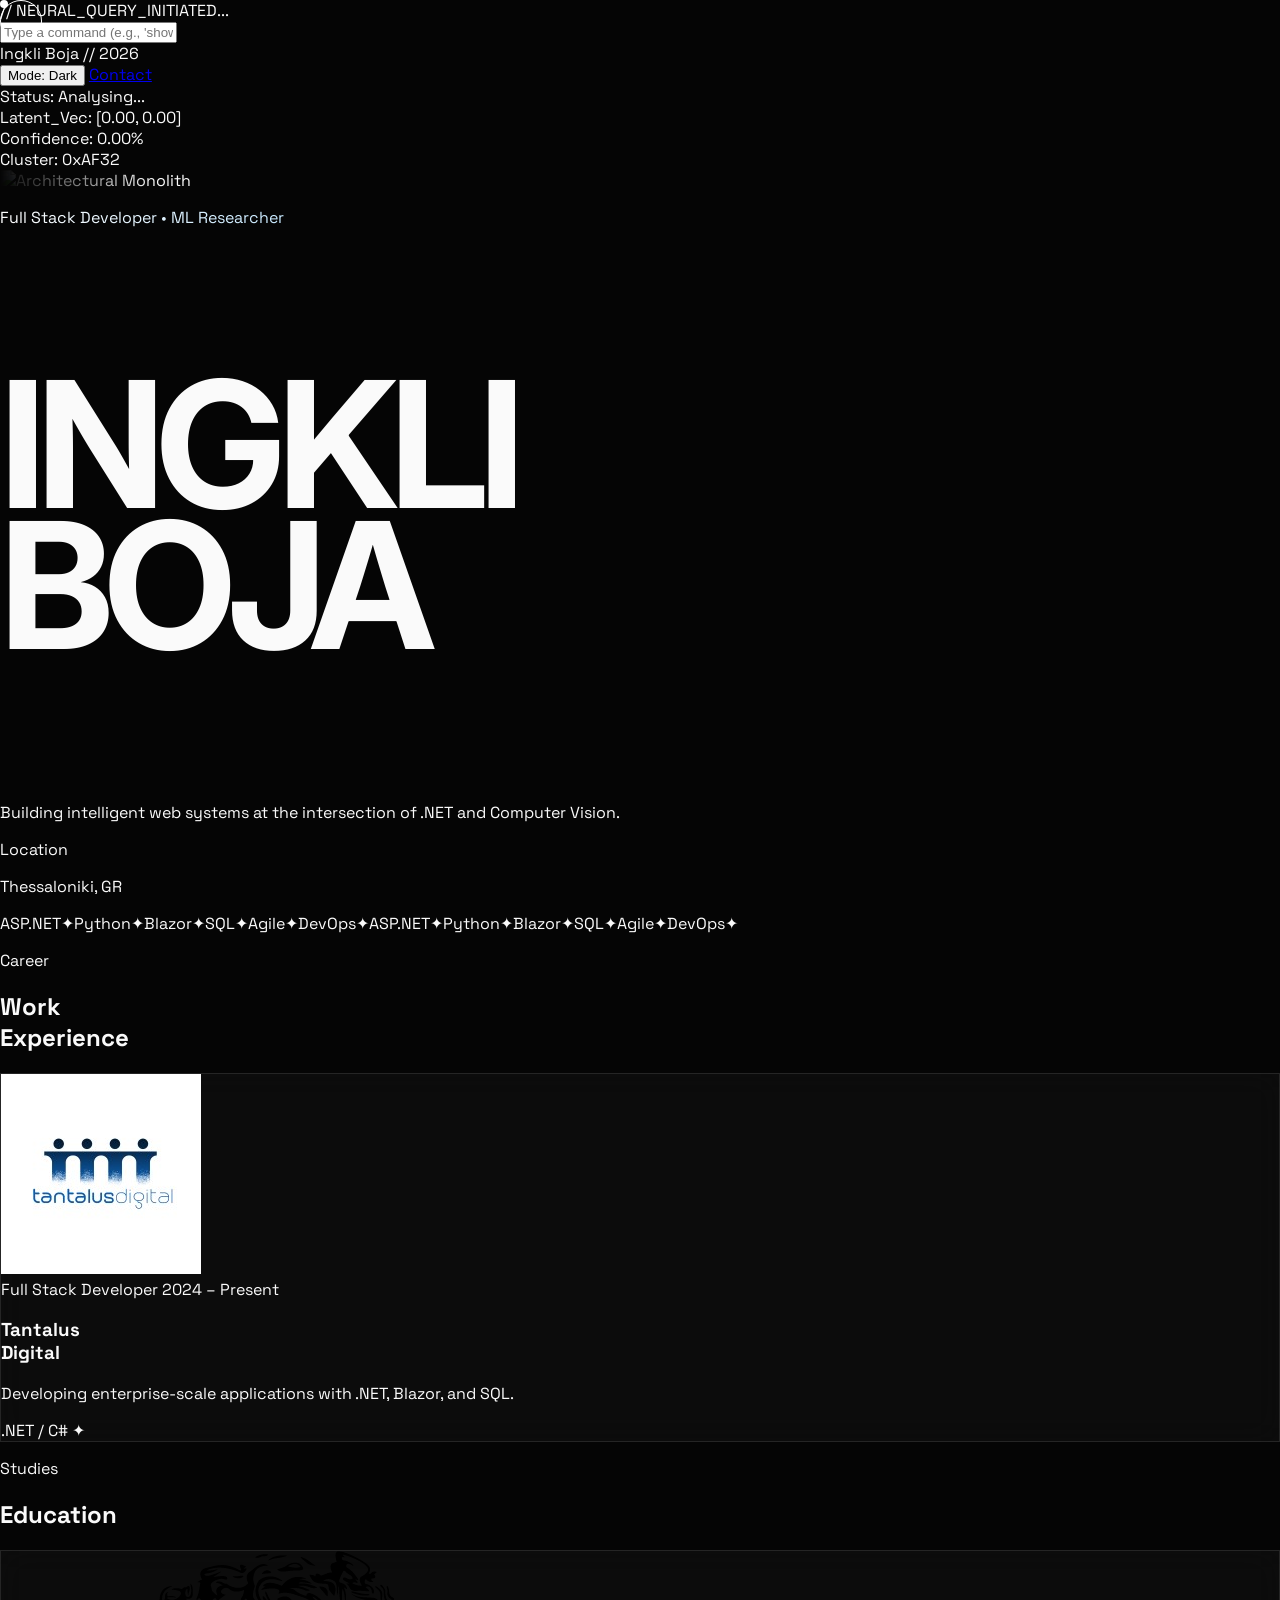
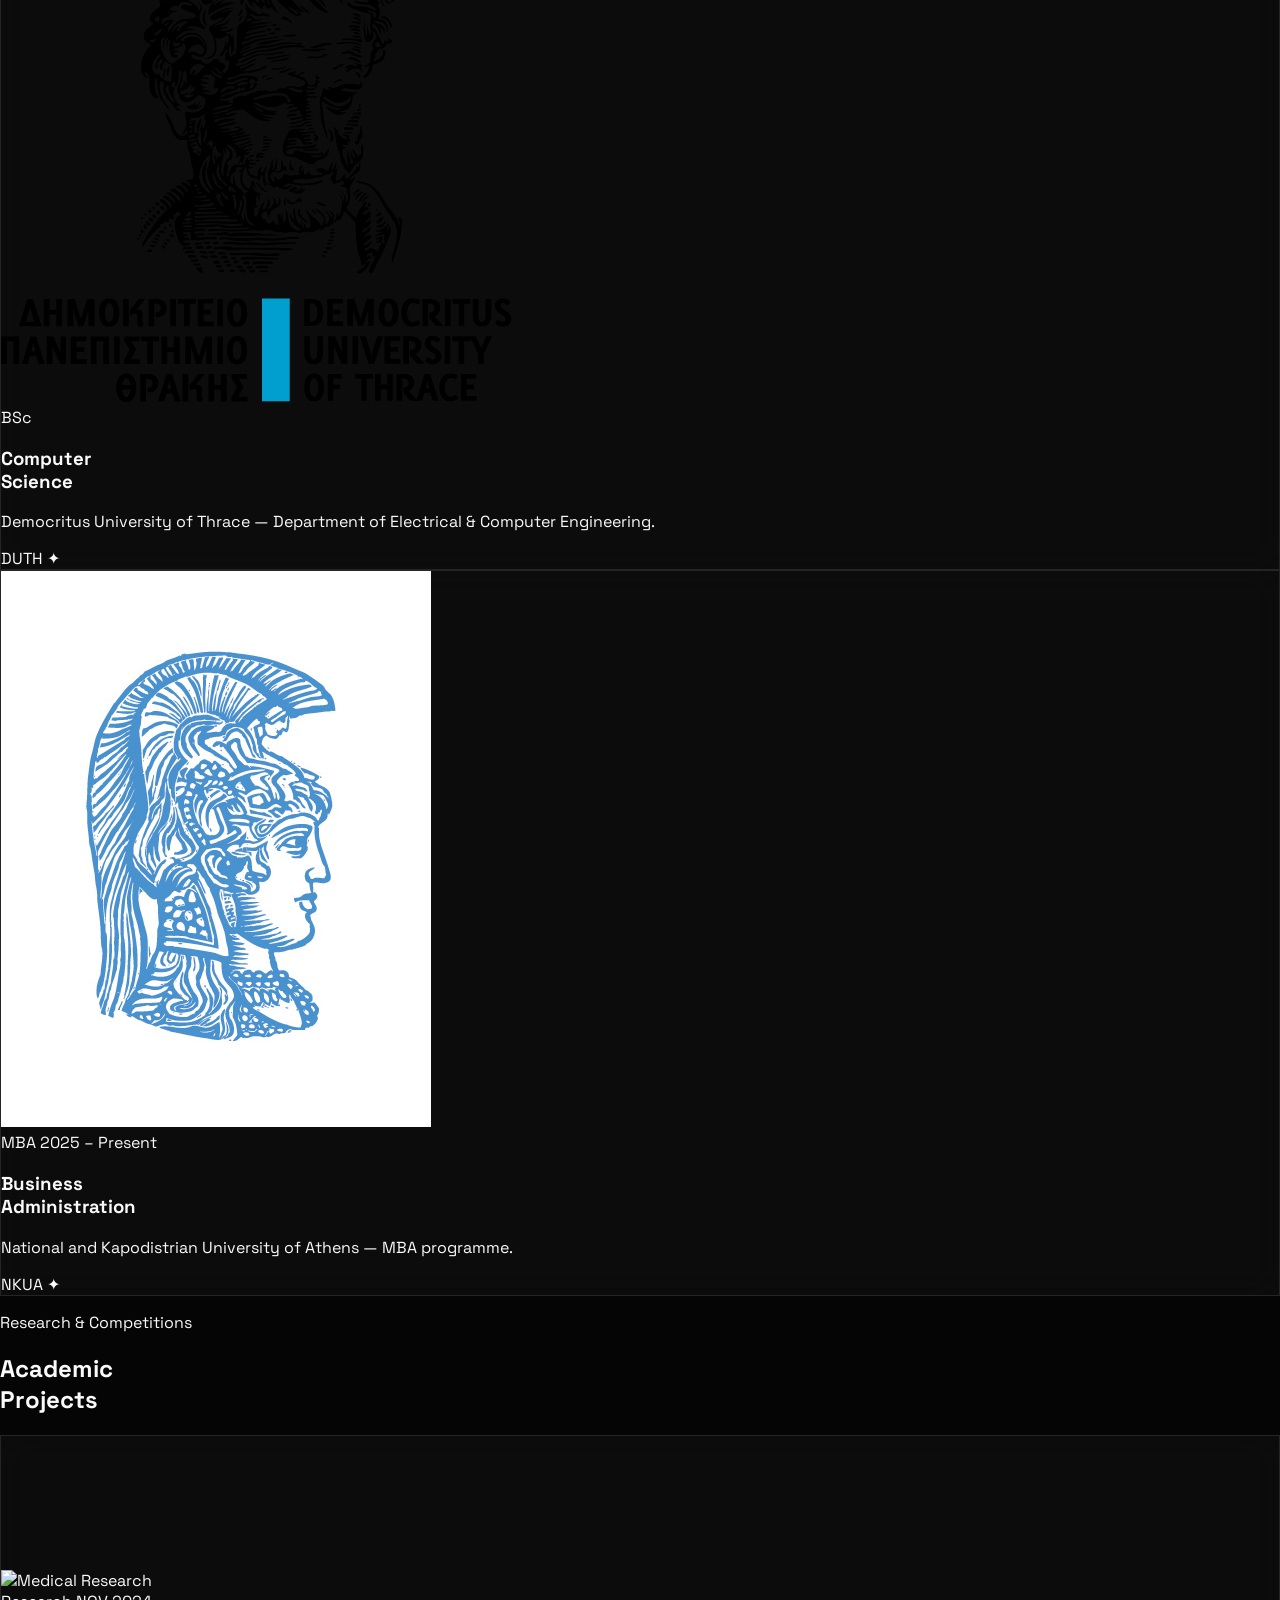
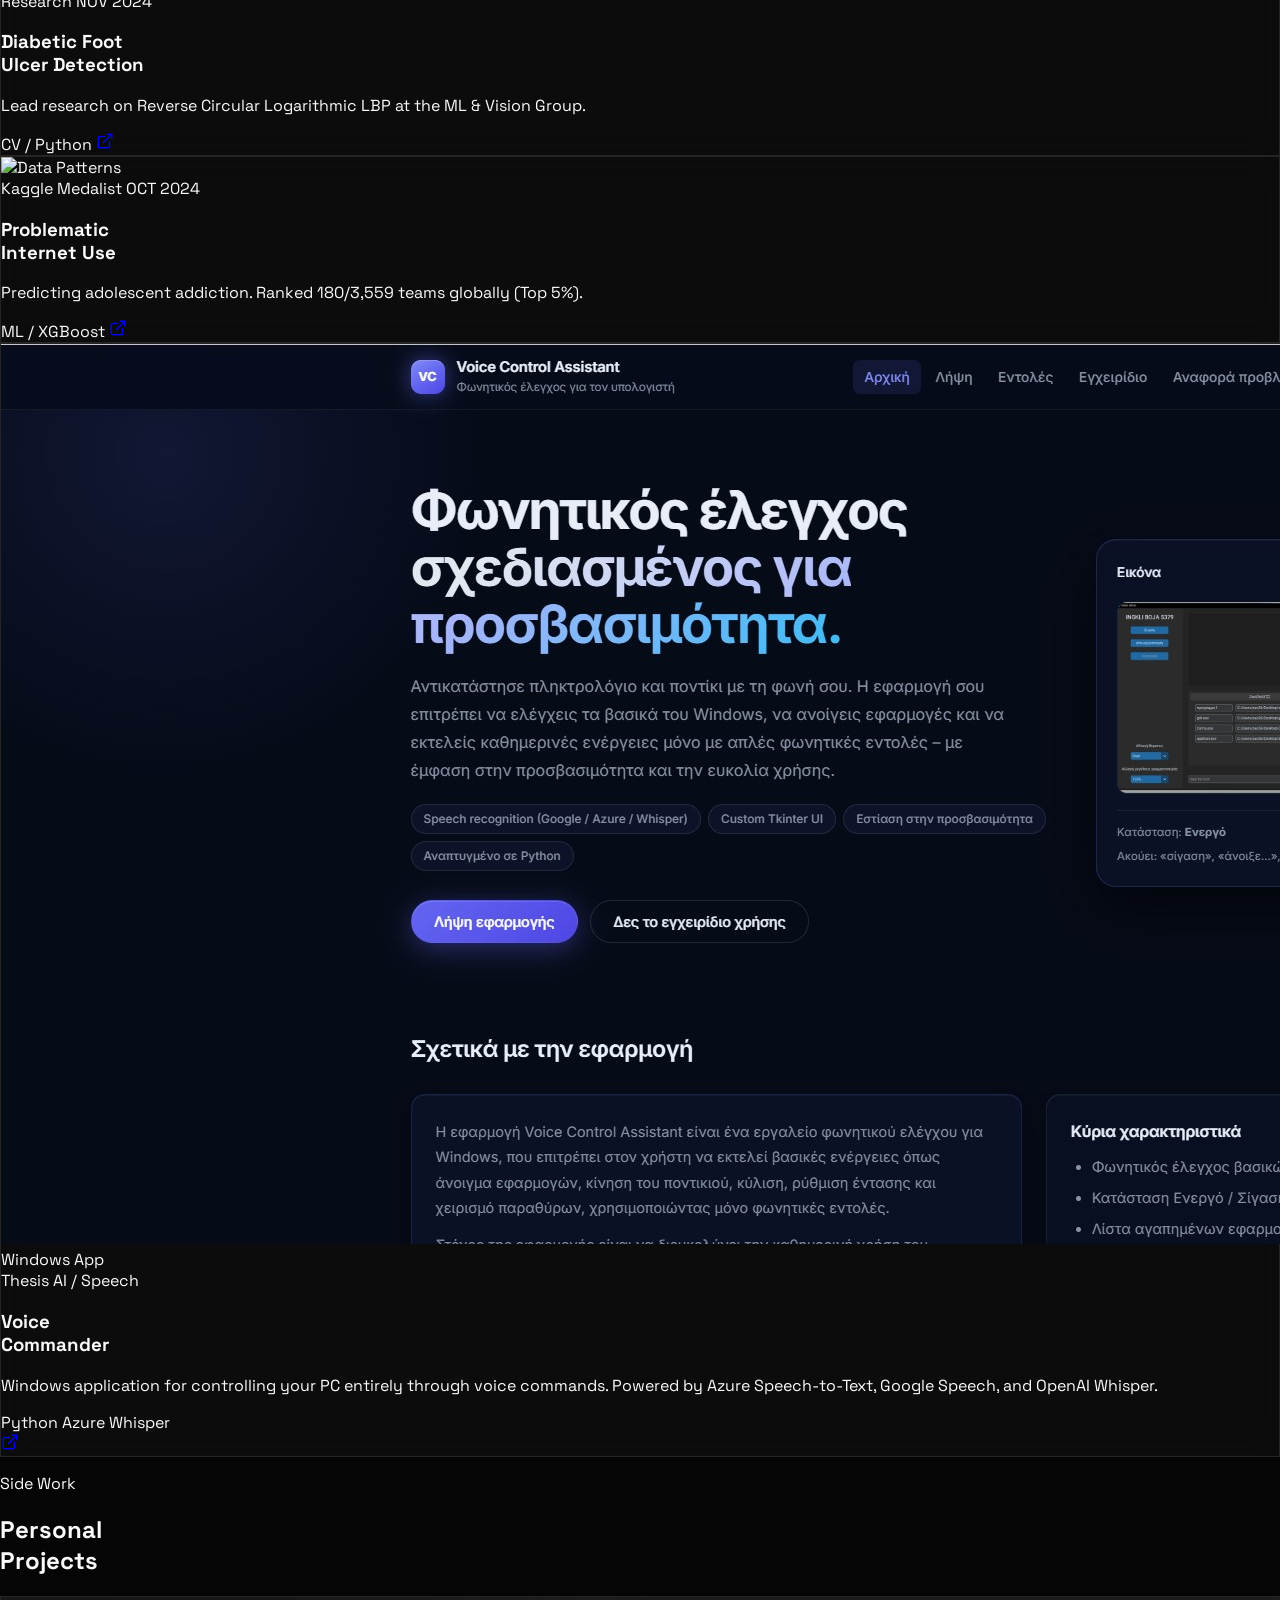
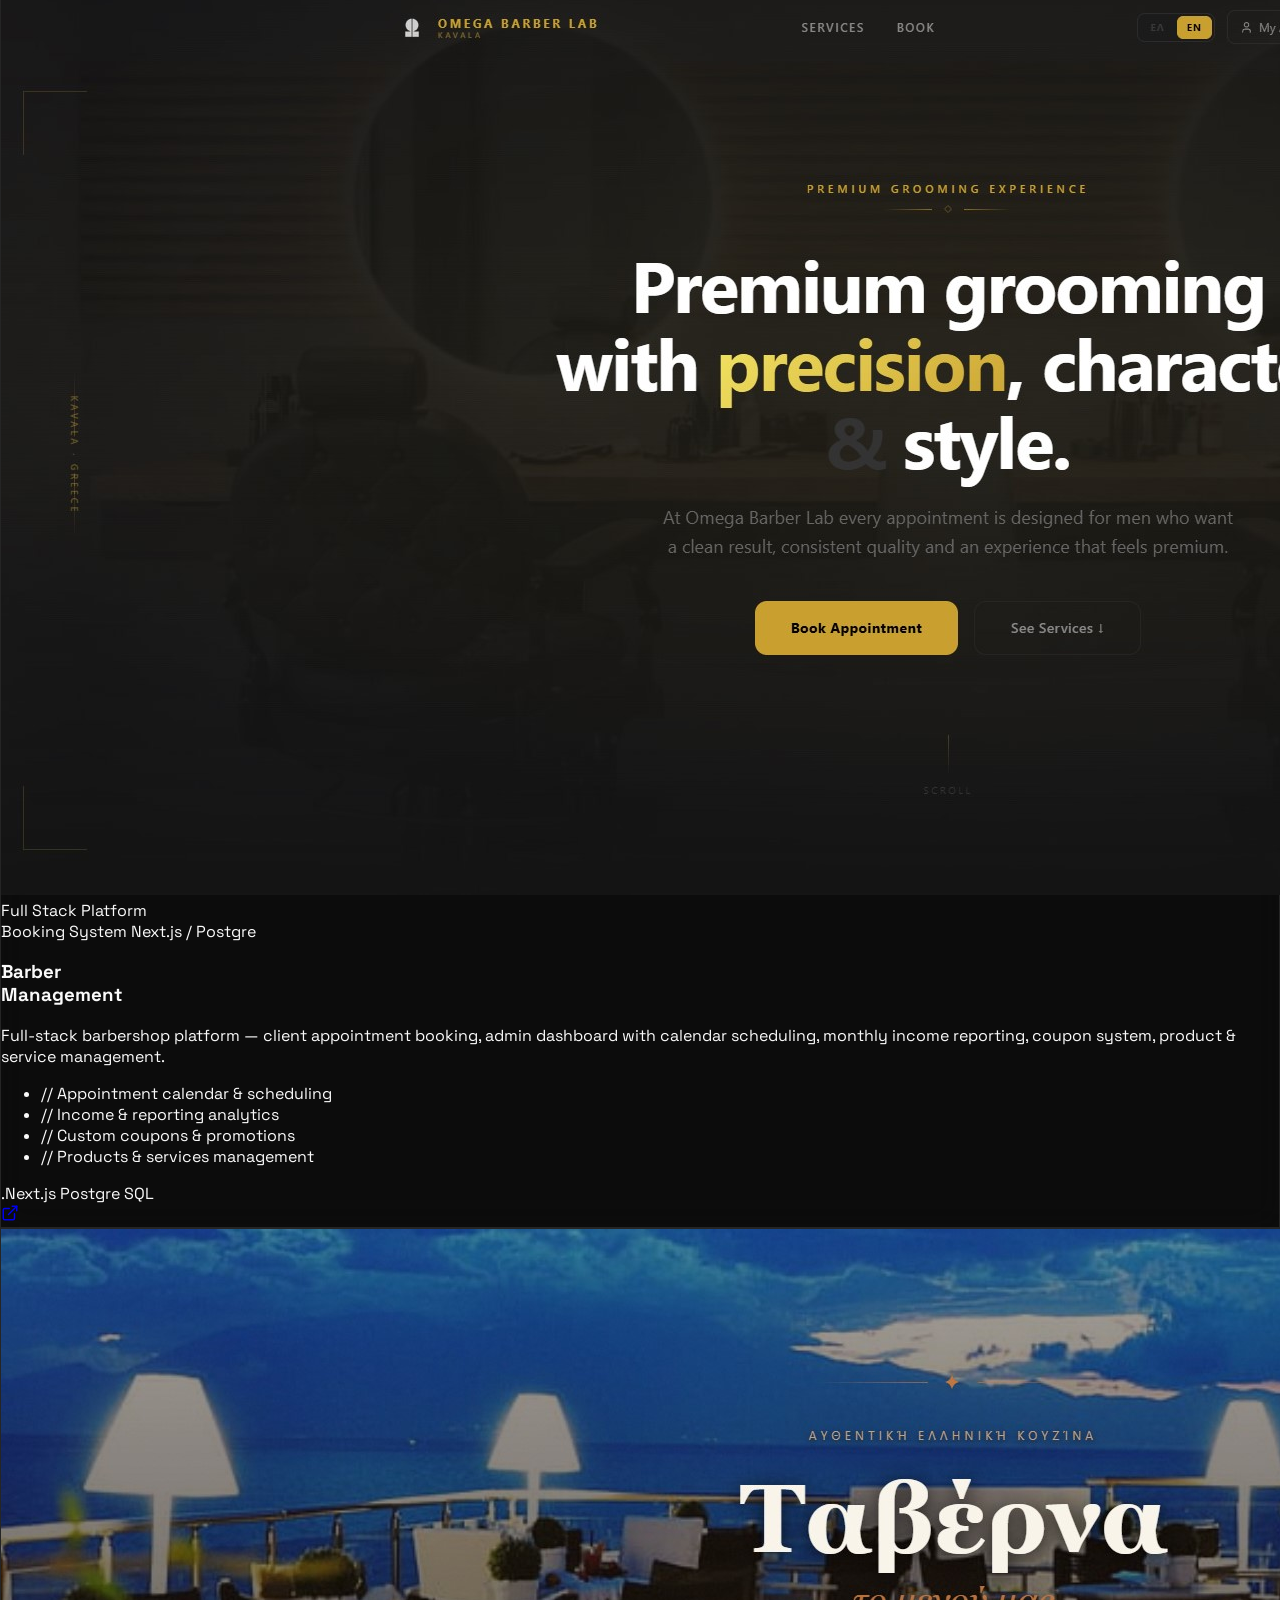
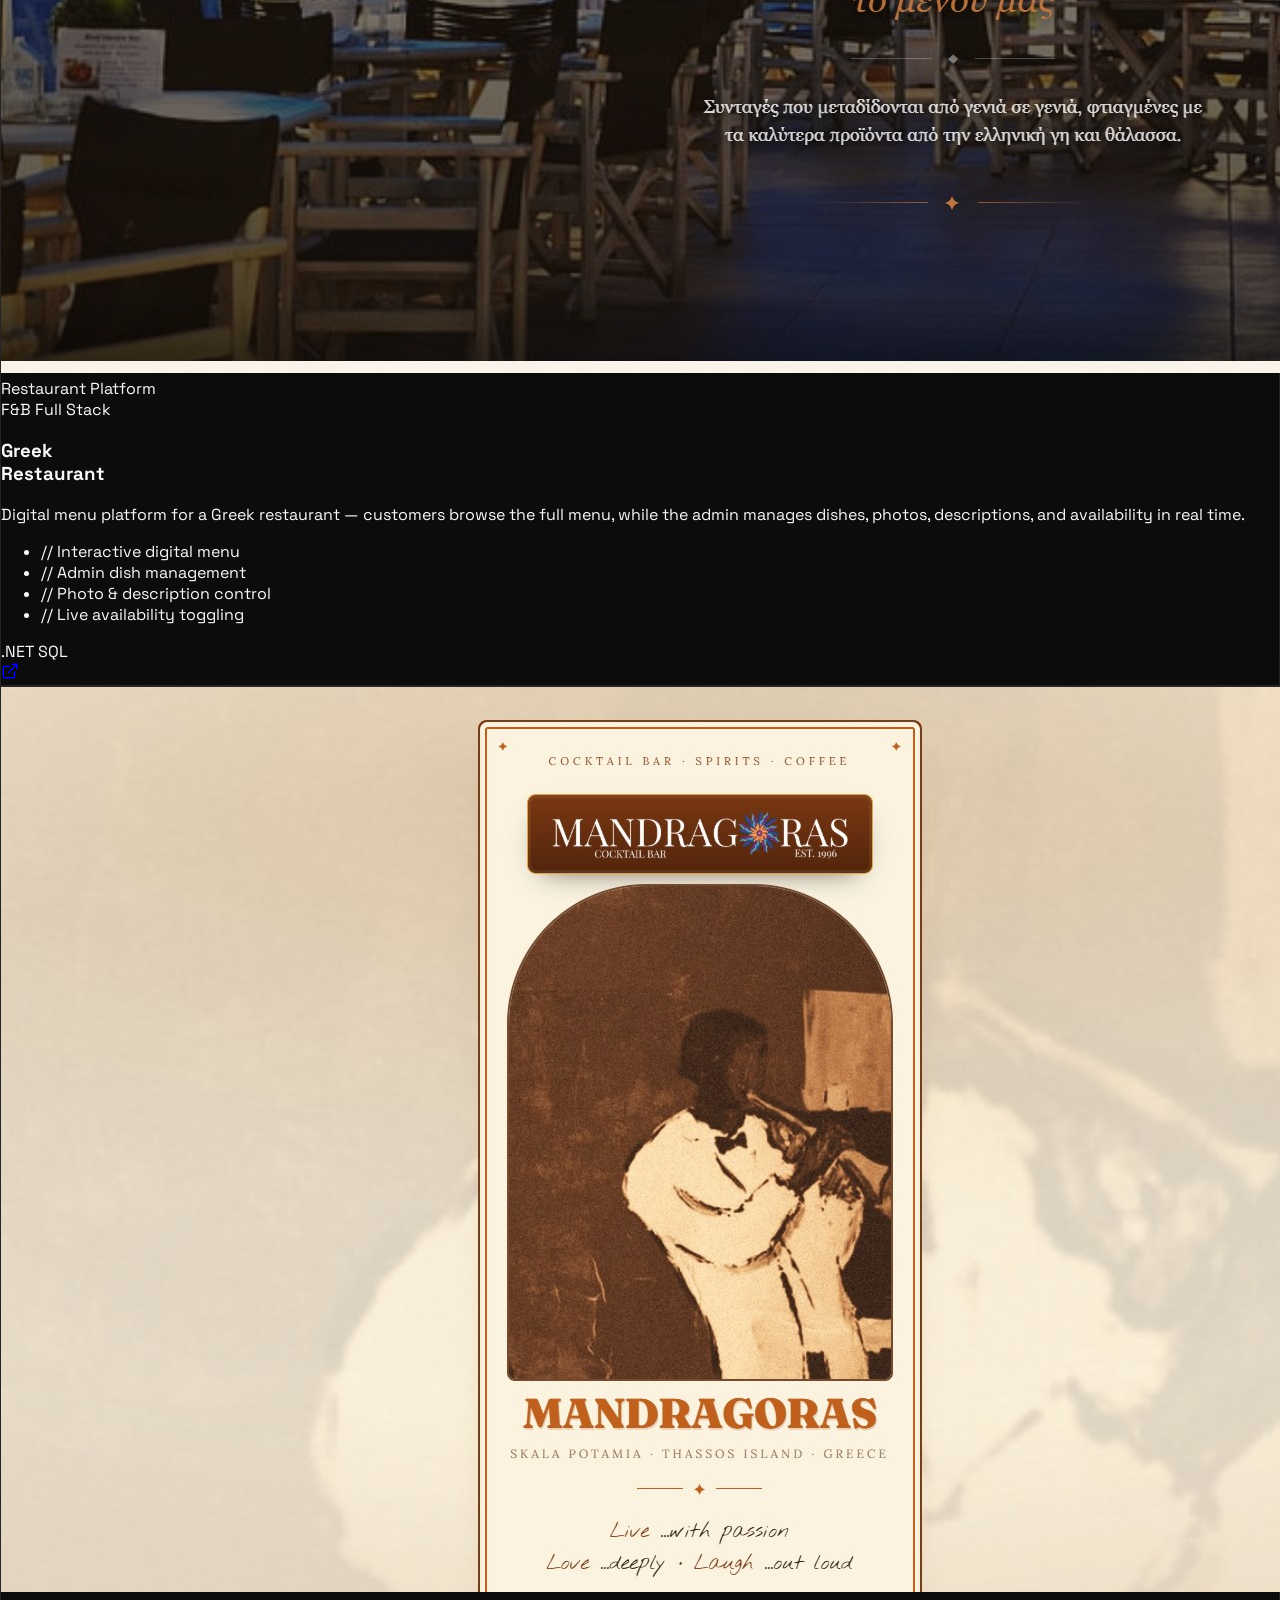
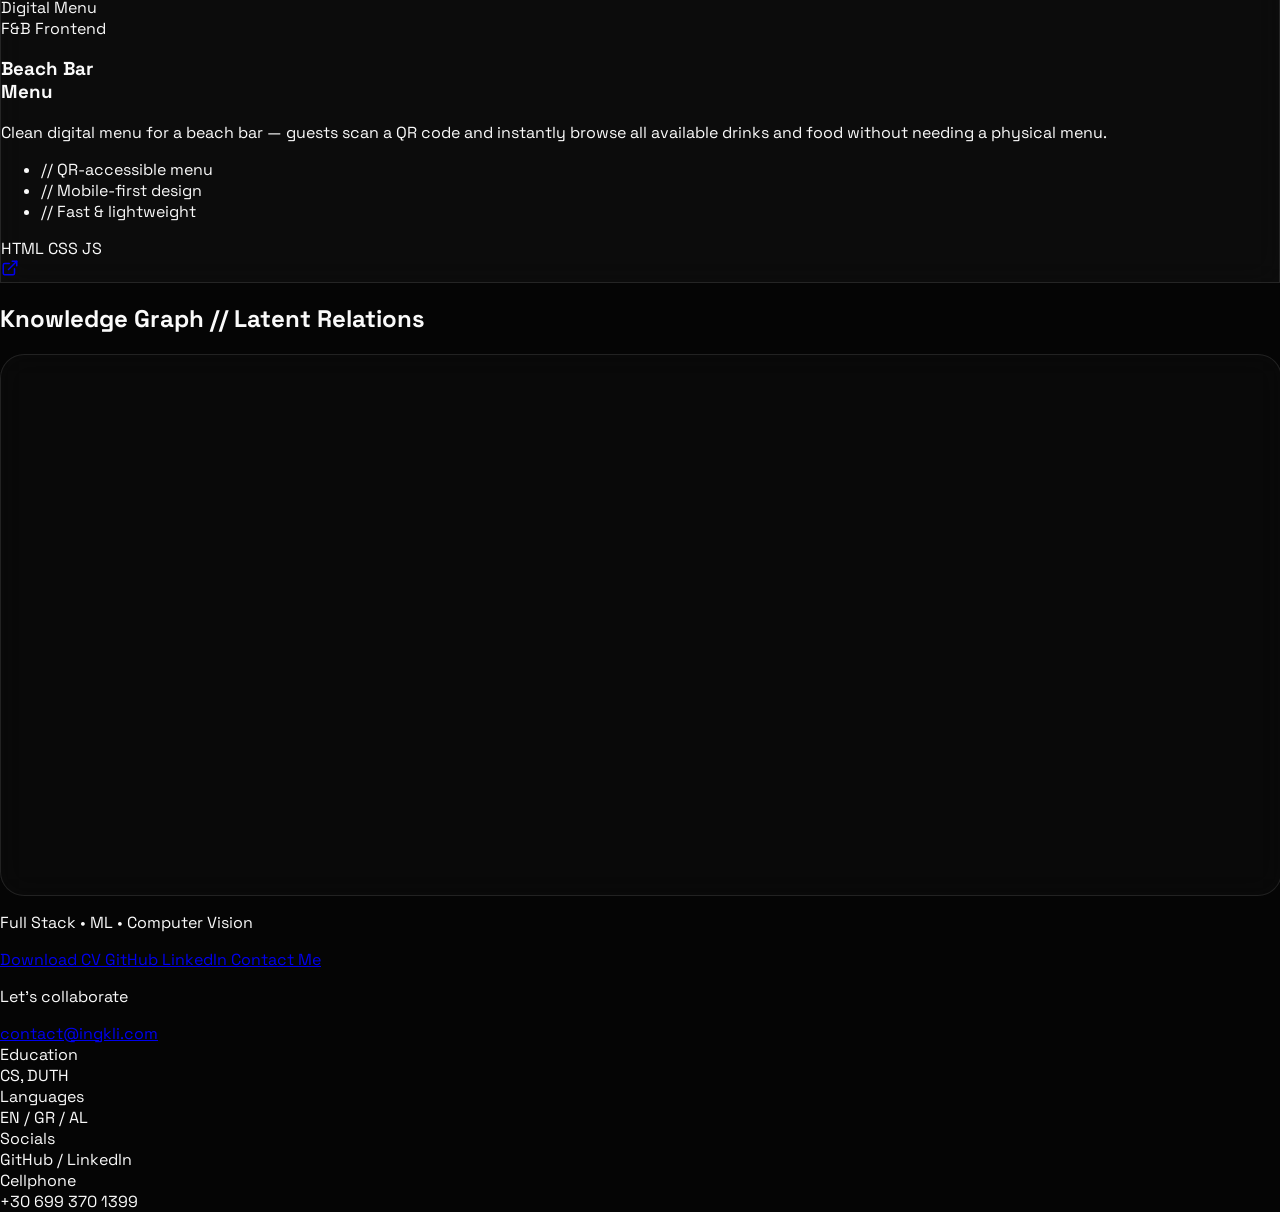
==== index.html @ 0ff3d682 "update index and add kaggle and springer assets" ====
<!DOCTYPE html>
<html lang="en">
<head>
    <meta charset="UTF-8">
    <meta name="viewport" content="width=device-width, initial-scale=1.0">
    <title>Ingkli Boja | Full Stack & ML</title>
    <meta name="description" content="Ingkli Boja — Full Stack Developer and Machine Learning Researcher specializing in .NET, Computer Vision, and intelligent web systems.">

    <meta property="og:title" content="Ingkli Boja | Full Stack & ML">
    <meta property="og:description" content="Building intelligent systems at the intersection of .NET and Computer Vision">
    <meta property="og:url" content="https://ingkli.com">
    <meta property="og:type" content="website">

    <meta name="robots" content="index, follow">
    <script src="https://cdn.tailwindcss.com"></script>
    <script src="https://cdnjs.cloudflare.com/ajax/libs/three.js/r128/three.min.js"></script>
    <script src="https://cdnjs.cloudflare.com/ajax/libs/gsap/3.12.2/gsap.min.js"></script>
    <script src="https://cdnjs.cloudflare.com/ajax/libs/gsap/3.12.2/ScrollTrigger.min.js"></script>
    <link href="https://fonts.googleapis.com/css2?family=Inter:wght@900&family=Space+Grotesk:wght@300;400;700&display=swap" rel="stylesheet">
    
    <link rel="stylesheet" href="style.css">

    <!-- Google Analytics -->
<script async src="https://www.googletagmanager.com/gtag/js?id=G-PGBQJ088KP"></script>
<script>
window.dataLayer = window.dataLayer || [];
function gtag(){dataLayer.push(arguments);}
gtag('js', new Date());
gtag('config', 'G-PGBQJ088KP');
</script>
</head>
<body>

    <div id="cursor-dot"></div>
    <div id="cursor-ring"></div>
    <div id="canvas-container"></div>
<div id="command-palette" class="fixed inset-0 z-[1000] bg-black/90 backdrop-blur-3xl flex items-center justify-center opacity-0 pointer-events-none transition-all duration-500">
    <div class="w-full max-w-3xl p-10">
        <div class="text-[--accent] font-mono text-xs mb-4 animate-pulse">// NEURAL_QUERY_INITIATED...</div>
        <input type="text" id="neural-input" placeholder="Type a command (e.g., 'show projects', 'contact', 'dark mode')..." 
               class="w-full bg-transparent border-b-2 border-[--accent] py-4 text-4xl font-light outline-none text-white tracking-tighter">
        <div id="neural-suggestions" class="mt-8 flex gap-4 text-[10px] uppercase tracking-widest opacity-40"></div>
    </div>
</div>
    <nav class="flex justify-between items-center p-6 md:p-8 fixed w-full z-50 uppercase text-[10px] tracking-[0.4em] font-bold mix-blend-difference">
        <div>Ingkli Boja // 2026</div>
        <div class="flex items-center gap-6">
            <button id="theme-toggle" class="hover:text-[--accent] transition-colors border-b border-white/20 pb-1 cursor-pointer hidden">
                Mode: <span id="mode-text">Dark</span>
            </button>
            <a href="mailto:contact@ingkli.com" class="hover:text-[--accent] border-b border-white/20 pb-1">Contact</a>
        </div>
    </nav>
<div id="neural-overlay" class="fixed pointer-events-none z-[100] opacity-0 transition-opacity duration-300">
    <div class="relative">
        <div class="w-48 h-48 border border-[--accent] opacity-20 absolute -top-24 -left-24 animate-pulse"></div>
        
        <div class="absolute top-4 left-4 font-mono text-[8px] uppercase tracking-tighter text-[--accent] leading-tight bg-black/50 p-2 backdrop-blur-md border-l-2 border-[--accent]">
            <div>Status: <span class="animate-pulse">Analysing...</span></div>
            <div>Latent_Vec: [<span id="data-x">0.00</span>, <span id="data-y">0.00</span>]</div>
            <div>Confidence: <span id="data-conf">0.00</span>%</div>
            <div class="mt-1 opacity-50">Cluster: 0xAF32</div>
        </div>

        <div class="w-48 h-[1px] bg-[--accent] absolute -top-12 -left-24 blur-[1px] animate-scan-fast"></div>
    </div>
</div>
    <main class="relative z-10">
        <div id="arch-wrapper" class="absolute top-0 right-0 w-full md:w-[40vw] h-screen pointer-events-none z-0 overflow-hidden opacity-40">
            <img 
                src="https://images.unsplash.com/photo-1508333706533-1ab43ecb1606?q=80&w=1500&auto=format&fit=crop" 
                alt="Architectural Monolith" 
                class="w-full h-full object-cover grayscale contrast-125 transition-all duration-1000"
                id="hero-arch"
            >
            <div class="blueprint-grid absolute inset-0 opacity-10"></div>
        </div>

        <section class="min-h-screen flex flex-col justify-end p-6 md:p-20 pb-20">
            <div class="reveal">
                <p class="uppercase tracking-[0.3em] md:tracking-[0.5em] text-[10px] md:text-xs mb-4 md:mb-6 accent-gradient font-bold">Full Stack Developer • ML Researcher</p>
                <h1 class="poster-title">INGKLI<br>BOJA</h1>
            </div>
            <div class="flex flex-col md:flex-row justify-between items-start md:items-end mt-10 md:mt-16 gap-8 md:gap-12">
                <p class="text-lg md:text-3xl font-light leading-tight max-w-2xl opacity-80">
                    Building intelligent web systems at the intersection of <span class="font-bold">.NET</span> and <span class="font-bold">Computer Vision</span>.
                </p>
                <div class="text-left md:text-right w-full md:w-auto">
                    <p class="text-[10px] uppercase opacity-40 tracking-widest mb-1 md:mb-2">Location</p>
                    <p class="text-lg md:text-xl font-bold italic">Thessaloniki, GR</p>
                </div>
            </div>
        </section>

        <section id="ticker-section" class="py-12 md:py-20 transition-colors duration-500 bg-white text-black overflow-hidden whitespace-nowrap">
            <div class="flex animate-scroll text-5xl md:text-8xl font-black uppercase tracking-tighter items-center gap-6 md:gap-10">
                <span>ASP.NET</span> <span class="text-xl">✦</span>
                <span>Python</span> <span class="text-xl">✦</span>
                <span>Blazor</span> <span class="text-xl">✦</span>
                <span>SQL</span> <span class="text-xl">✦</span>
                <span>Agile</span> <span class="text-xl">✦</span>
                <span>DevOps</span> <span class="text-xl">✦</span>
                <span>ASP.NET</span> <span class="text-xl">✦</span>
                <span>Python</span> <span class="text-xl">✦</span>
                <span>Blazor</span> <span class="text-xl">✦</span>
                <span>SQL</span> <span class="text-xl">✦</span>
                <span>Agile</span> <span class="text-xl">✦</span>
                <span>DevOps</span> <span class="text-xl">✦</span>
            </div>
        </section>


        <!-- WORK EXPERIENCE -->
        <section class="py-20 md:py-32 px-6 md:px-20">
            <div class="mb-16">
                <p class="text-[10px] uppercase tracking-[0.5em] opacity-40 mb-3">Career</p>
                <h2 class="text-5xl md:text-7xl font-black uppercase leading-none">Work<br>Experience</h2>
            </div>
            <div class="grid grid-cols-1 md:grid-cols-1 gap-8 max-w-2xl">
                <div class="glass-card p-6 md:p-8 rounded-3xl flex flex-col h-full">
                    <div class="h-64 bg-gradient-to-br from-gray-800 to-black relative overflow-hidden group rounded-2xl mb-8">
                        <img src="assets/tantalus.jpg"
                             alt="Tantalus Digital" class="w-full h-full object-cover opacity-80 group-hover:opacity-100 transition-all duration-700">
                    </div>
                    <div class="flex-grow">
                        <div class="flex justify-between items-center mb-4">
                            <span class="bg-blue-500/10 text-blue-400 px-3 py-1 rounded-full text-[9px] font-bold uppercase tracking-widest">Full Stack Developer</span>
                            <span class="text-[10px] opacity-40 font-mono">2024 – Present</span>
                        </div>
                        <h3 class="text-2xl font-black uppercase leading-tight mb-4">Tantalus<br>Digital</h3>
                        <p class="text-sm opacity-60 leading-relaxed mb-6">Developing enterprise-scale applications with .NET, Blazor, and SQL.</p>
                    </div>
                    <div class="flex flex-wrap items-center justify-between gap-4 pt-4 border-t border-white/5">
                        <span class="text-[9px] border border-white/20 px-3 py-1 rounded-full uppercase">.NET / C#</span>
                        <span class="text-[18px] opacity-20">✦</span>
                    </div>
                </div>
            </div>
        </section>

        <!-- EDUCATION -->
        <section class="py-20 md:py-32 px-6 md:px-20">
            <div class="mb-16">
                <p class="text-[10px] uppercase tracking-[0.5em] opacity-40 mb-3">Studies</p>
                <h2 class="text-5xl md:text-7xl font-black uppercase leading-none">Education</h2>
            </div>
            <div class="grid grid-cols-1 md:grid-cols-2 gap-8 md:gap-10">

                <div class="glass-card p-6 md:p-8 rounded-3xl flex flex-col h-full">
                    <div class="h-64 bg-white relative overflow-hidden group rounded-2xl mb-8 flex items-center justify-center">
                        <img src="assets/duth logo.png" alt="Democritus University of Thrace" class="w-3/4 h-3/4 object-contain group-hover:scale-105 transition-all duration-700">
                    </div>
                    <div class="flex-grow">
                        <div class="flex justify-between items-center mb-4">
                            <span class="bg-blue-500/10 text-blue-400 px-3 py-1 rounded-full text-sm font-bold uppercase tracking-widest">BSc</span>
                            <span class="text-[10px] opacity-40 font-mono"></span>
                        </div>
                        <h3 class="text-2xl font-black uppercase leading-tight mb-4">Computer<br>Science</h3>
                        <p class="text-sm opacity-60 leading-relaxed mb-6">Democritus University of Thrace — Department of Electrical & Computer Engineering.</p>
                    </div>
                    <div class="flex flex-wrap items-center justify-between gap-4 pt-4 border-t border-white/5">
                        <span class="text-[9px] border border-white/20 px-3 py-1 rounded-full uppercase">DUTH</span>
                        <span class="text-[18px] opacity-20">✦</span>
                    </div>
                </div>

                <div class="glass-card p-6 md:p-8 rounded-3xl flex flex-col h-full">
                    <div class="h-64 bg-white relative overflow-hidden group rounded-2xl mb-8 flex items-center justify-center">
                        <img src="assets/ekpa logo.jpg" alt="National and Kapodistrian University of Athens" class="w-3/4 h-3/4 object-contain group-hover:scale-105 transition-all duration-700">
                    </div>
                    <div class="flex-grow">
                        <div class="flex justify-between items-center mb-4">
                            <span class="bg-[--accent]/10 text-[--accent] px-3 py-1 rounded-full text-sm font-bold uppercase tracking-widest">MBA</span>
                            <span class="text-[10px] opacity-40 font-mono">2025 – Present</span>
                        </div>
                        <h3 class="text-2xl font-black uppercase leading-tight mb-4">Business<br>Administration</h3>
                        <p class="text-sm opacity-60 leading-relaxed mb-6">National and Kapodistrian University of Athens — MBA programme.</p>
                    </div>
                    <div class="flex flex-wrap items-center justify-between gap-4 pt-4 border-t border-white/5">
                        <span class="text-[9px] border border-white/20 px-3 py-1 rounded-full uppercase">NKUA</span>
                        <span class="text-[18px] opacity-20">✦</span>
                    </div>
                </div>

            </div>
        </section>

        <!-- ACADEMIC PROJECTS -->
        <section class="py-20 md:py-32 px-6 md:px-20">
            <div class="mb-16">
                <p class="text-[10px] uppercase tracking-[0.5em] opacity-40 mb-3">Research & Competitions</p>
                <h2 class="text-5xl md:text-7xl font-black uppercase leading-none">Academic<br>Projects</h2>
            </div>
            <div class="grid grid-cols-1 md:grid-cols-2 gap-8 md:gap-10">

                <div class="glass-card p-6 md:p-8 rounded-3xl flex flex-col h-full">
                    <div class="h-64 bg-gradient-to-br from-gray-800 to-black relative overflow-hidden group rounded-2xl mb-8">
                        <img src="Assets/springer.png"
                             alt="Medical Research" class="w-full h-full object-cover opacity-80 group-hover:opacity-100 transition-opacity duration-700">
                        <canvas class="heatmap-canvas absolute inset-0 w-full h-full pointer-events-none opacity-0 transition-opacity duration-500 group-hover:opacity-60"></canvas>
                    </div>
                    <div class="flex-grow">
                        <div class="flex justify-between items-center mb-4">
                            <span class="bg-[--accent]/10 text-[--accent] px-3 py-1 rounded-full text-[9px] font-bold uppercase tracking-widest">Research</span>
                            <span class="text-[10px] opacity-40 font-mono">NOV 2024</span>
                        </div>
                        <h3 class="text-2xl font-black uppercase leading-tight mb-4">Diabetic Foot<br>Ulcer Detection</h3>
                        <p class="text-sm opacity-60 leading-relaxed mb-6">Lead research on Reverse Circular Logarithmic LBP at the ML & Vision Group.</p>
                    </div>
                    <div class="flex flex-wrap items-center justify-between gap-4 pt-4 border-t border-white/5">
                        <span class="text-[9px] border border-white/20 px-3 py-1 rounded-full uppercase">CV / Python</span>
                        <a href="https://link.springer.com/chapter/10.1007/978-3-031-76584-1_2" target="_blank" class="text-[--accent] hover:text-white transition-colors">
                            <svg xmlns="http://www.w3.org/2000/svg" width="18" height="18" viewBox="0 0 24 24" fill="none" stroke="currentColor" stroke-width="2" stroke-linecap="round" stroke-linejoin="round"><path d="M18 13v6a2 2 0 0 1-2 2H5a2 2 0 0 1-2-2V8a2 2 0 0 1 2-2h6"></path><polyline points="15 3 21 3 21 9"></polyline><line x1="10" y1="14" x2="21" y2="3"></line></svg>
                        </a>
                    </div>
                </div>

                <div class="glass-card p-6 md:p-8 rounded-3xl flex flex-col h-full border-t-2 border-white/20">
                    <div class="h-64 bg-gradient-to-br from-gray-900 to-black relative overflow-hidden group rounded-2xl mb-8">
                        <img src="Assets/kaggle-logo.png"
                             alt="Data Patterns" class="w-full h-full object-cover opacity-80 group-hover:opacity-100 transition-opacity duration-700">
                        <div class="absolute inset-0 flex items-center justify-center pointer-events-none">
                            <div class="text-5xl font-black text-white opacity-20 uppercase tracking-tighter"></div>
                        </div>
                    </div>
                    <div class="flex-grow">
                        <div class="flex justify-between items-center mb-4">
                            <span class="text-white text-[9px] font-bold uppercase tracking-widest">Kaggle Medalist</span>
                            <span class="text-[10px] opacity-40 font-mono">OCT 2024</span>
                        </div>
                        <h3 class="text-2xl font-black uppercase leading-tight mb-4">Problematic<br>Internet Use</h3>
                        <p class="text-sm opacity-60 leading-relaxed mb-6">Predicting adolescent addiction. Ranked 180/3,559 teams globally (Top 5%).</p>
                    </div>
                    <div class="flex flex-wrap items-center justify-between gap-4 pt-4 border-t border-white/5">
                        <span class="text-[9px] border border-white/20 px-3 py-1 rounded-full uppercase">ML / XGBoost</span>
                        <a href="https://www.kaggle.com/certification/competitions/ingliboja/child-mind-institute-problematic-internet-use" target="_blank" class="text-white hover:text-[--accent] transition-colors">
                            <svg xmlns="http://www.w3.org/2000/svg" width="18" height="18" viewBox="0 0 24 24" fill="none" stroke="currentColor" stroke-width="2" stroke-linecap="round" stroke-linejoin="round"><path d="M18 13v6a2 2 0 0 1-2 2H5a2 2 0 0 1-2-2V8a2 2 0 0 1 2-2h6"></path><polyline points="15 3 21 3 21 9"></polyline><line x1="10" y1="14" x2="21" y2="3"></line></svg>
                        </a>
                    </div>
                </div>

                <div class="glass-card p-6 md:p-8 rounded-3xl flex flex-col h-full">
                    <div class="h-64 bg-gradient-to-br from-gray-900 to-black relative overflow-hidden group rounded-2xl mb-8">
                        <img src="assets/thesis.jpg" alt="Voice Commander" class="w-full h-full object-cover opacity-80 group-hover:opacity-100 transition-all duration-700">
                        <div class="absolute bottom-4 left-4 font-mono text-[8px] uppercase tracking-widest text-white/60">Windows App</div>
                    </div>
                    <div class="flex-grow">
                        <div class="flex justify-between items-center mb-4">
                            <span class="bg-[--accent]/10 text-[--accent] px-3 py-1 rounded-full text-[9px] font-bold uppercase tracking-widest">Thesis</span>
                            <span class="text-[10px] opacity-40 font-mono">AI / Speech</span>
                        </div>
                        <h3 class="text-2xl font-black uppercase leading-tight mb-4">Voice<br>Commander</h3>
                        <p class="text-sm opacity-60 leading-relaxed mb-6">Windows application for controlling your PC entirely through voice commands. Powered by Azure Speech-to-Text, Google Speech, and OpenAI Whisper.</p>
                    </div>
                    <div class="flex flex-wrap items-center justify-between gap-4 pt-4 border-t border-white/5">
                        <div class="flex gap-2 flex-wrap">
                            <span class="text-[9px] border border-white/20 px-3 py-1 rounded-full uppercase">Python</span>
                            <span class="text-[9px] border border-white/20 px-3 py-1 rounded-full uppercase">Azure</span>
                            <span class="text-[9px] border border-white/20 px-3 py-1 rounded-full uppercase">Whisper</span>
                        </div>
                        <a href="https://thesis.ingkli.com" target="_blank" class="text-[--accent] hover:text-white transition-colors">
                            <svg xmlns="http://www.w3.org/2000/svg" width="18" height="18" viewBox="0 0 24 24" fill="none" stroke="currentColor" stroke-width="2" stroke-linecap="round" stroke-linejoin="round"><path d="M18 13v6a2 2 0 0 1-2 2H5a2 2 0 0 1-2-2V8a2 2 0 0 1 2-2h6"></path><polyline points="15 3 21 3 21 9"></polyline><line x1="10" y1="14" x2="21" y2="3"></line></svg>
                        </a>
                    </div>
                </div>

            </div>
        </section>
        <section class="py-20 md:py-32 px-6 md:px-20">
            <div class="mb-16">
                <p class="text-[10px] uppercase tracking-[0.5em] opacity-40 mb-3">Side Work</p>
                <h2 class="text-5xl md:text-7xl font-black uppercase leading-none">Personal<br>Projects</h2>
            </div>
            <div class="grid grid-cols-1 md:grid-cols-2 gap-8 md:gap-10 max-w-6xl mx-auto">

                <!-- Barber Site -->
                <div class="glass-card p-6 md:p-8 rounded-3xl flex flex-col h-full">
                    <div class="h-52 bg-gradient-to-br from-gray-900 to-black relative overflow-hidden group rounded-2xl mb-8">
                        <img src="assets/barber.jpg" alt="Barber Management" class="w-full h-full object-cover opacity-80 group-hover:opacity-100 transition-all duration-700">
                        <div class="absolute bottom-4 left-4 font-mono text-[8px] uppercase tracking-widest text-white/60">Full Stack Platform</div>
                    </div>
                    <div class="flex-grow">
                        <div class="flex justify-between items-center mb-4">
                            <span class="bg-purple-500/10 text-purple-400 px-3 py-1 rounded-full text-[9px] font-bold uppercase tracking-widest">Booking System</span>
                            <span class="text-[10px] opacity-40 font-mono">Next.js / Postgre</span>
                        </div>
                        <h3 class="text-2xl font-black uppercase leading-tight mb-4">Barber<br>Management</h3>
                        <p class="text-sm opacity-60 leading-relaxed mb-4">Full-stack barbershop platform — client appointment booking, admin dashboard with calendar scheduling, monthly income reporting, coupon system, product & service management.</p>
                        <ul class="text-[10px] opacity-40 space-y-1 font-mono mb-6">
                            <li>// Appointment calendar & scheduling</li>
                            <li>// Income & reporting analytics</li>
                            <li>// Custom coupons & promotions</li>
                            <li>// Products & services management</li>
                        </ul>
                    </div>
                    <div class="flex flex-wrap items-center justify-between gap-4 pt-4 border-t border-white/5">
                        <div class="flex gap-2 flex-wrap">
                            <span class="text-[9px] border border-white/20 px-3 py-1 rounded-full uppercase">.Next.js </span>
                            <span class="text-[9px] border border-white/20 px-3 py-1 rounded-full uppercase">Postgre</span>
                            <span class="text-[9px] border border-white/20 px-3 py-1 rounded-full uppercase">SQL</span>
                        </div>
                        <a href="https://barber.ingkli.com" target="_blank" class="text-[--accent] hover:text-white transition-colors">
                            <svg xmlns="http://www.w3.org/2000/svg" width="18" height="18" viewBox="0 0 24 24" fill="none" stroke="currentColor" stroke-width="2" stroke-linecap="round" stroke-linejoin="round"><path d="M18 13v6a2 2 0 0 1-2 2H5a2 2 0 0 1-2-2V8a2 2 0 0 1 2-2h6"></path><polyline points="15 3 21 3 21 9"></polyline><line x1="10" y1="14" x2="21" y2="3"></line></svg>
                        </a>
                    </div>
                </div>

                <!-- Greek Restaurant Site -->
                <div class="glass-card p-6 md:p-8 rounded-3xl flex flex-col h-full">
                    <div class="h-52 bg-gradient-to-br from-gray-900 to-black relative overflow-hidden group rounded-2xl mb-8">
                        <img src="assets/greek.jpg" alt="Greek Restaurant" class="w-full h-full object-cover opacity-80 group-hover:opacity-100 transition-all duration-700">
                        <div class="absolute bottom-4 left-4 font-mono text-[8px] uppercase tracking-widest text-white/60">Restaurant Platform</div>
                    </div>
                    <div class="flex-grow">
                        <div class="flex justify-between items-center mb-4">
                            <span class="bg-orange-500/10 text-orange-400 px-3 py-1 rounded-full text-[9px] font-bold uppercase tracking-widest">F&B</span>
                            <span class="text-[10px] opacity-40 font-mono">Full Stack</span>
                        </div>
                        <h3 class="text-2xl font-black uppercase leading-tight mb-4">Greek<br>Restaurant</h3>
                        <p class="text-sm opacity-60 leading-relaxed mb-4">Digital menu platform for a Greek restaurant — customers browse the full menu, while the admin manages dishes, photos, descriptions, and availability in real time.</p>
                        <ul class="text-[10px] opacity-40 space-y-1 font-mono mb-6">
                            <li>// Interactive digital menu</li>
                            <li>// Admin dish management</li>
                            <li>// Photo & description control</li>
                            <li>// Live availability toggling</li>
                        </ul>
                    </div>
                    <div class="flex flex-wrap items-center justify-between gap-4 pt-4 border-t border-white/5">
                        <div class="flex gap-2 flex-wrap">
                            <span class="text-[9px] border border-white/20 px-3 py-1 rounded-full uppercase">.NET</span>
                            <span class="text-[9px] border border-white/20 px-3 py-1 rounded-full uppercase">SQL</span>
                        </div>
                        <a href="https://menu-uat.ingkli.com" target="_blank" class="text-[--accent] hover:text-white transition-colors">
                            <svg xmlns="http://www.w3.org/2000/svg" width="18" height="18" viewBox="0 0 24 24" fill="none" stroke="currentColor" stroke-width="2" stroke-linecap="round" stroke-linejoin="round"><path d="M18 13v6a2 2 0 0 1-2 2H5a2 2 0 0 1-2-2V8a2 2 0 0 1 2-2h6"></path><polyline points="15 3 21 3 21 9"></polyline><line x1="10" y1="14" x2="21" y2="3"></line></svg>
                        </a>
                    </div>
                </div>

                <!-- Beach Bar Menu -->
                <div class="glass-card p-6 md:p-8 rounded-3xl flex flex-col h-full">
                    <div class="h-52 bg-gradient-to-br from-gray-900 to-black relative overflow-hidden group rounded-2xl mb-8">
                        <img src="assets/beachbar.jpg" alt="Beach Bar Menu" class="w-full h-full object-cover opacity-80 group-hover:opacity-100 transition-all duration-700">
                        <div class="absolute bottom-4 left-4 font-mono text-[8px] uppercase tracking-widest text-white/60">Digital Menu</div>
                    </div>
                    <div class="flex-grow">
                        <div class="flex justify-between items-center mb-4">
                            <span class="bg-cyan-500/10 text-cyan-400 px-3 py-1 rounded-full text-[9px] font-bold uppercase tracking-widest">F&B</span>
                            <span class="text-[10px] opacity-40 font-mono">Frontend</span>
                        </div>
                        <h3 class="text-2xl font-black uppercase leading-tight mb-4">Beach Bar<br>Menu</h3>
                        <p class="text-sm opacity-60 leading-relaxed mb-4">Clean digital menu for a beach bar — guests scan a QR code and instantly browse all available drinks and food without needing a physical menu.</p>
                        <ul class="text-[10px] opacity-40 space-y-1 font-mono mb-6">
                            <li>// QR-accessible menu</li>
                            <li>// Mobile-first design</li>
                            <li>// Fast & lightweight</li>
                        </ul>
                    </div>
                    <div class="flex flex-wrap items-center justify-between gap-4 pt-4 border-t border-white/5">
                        <div class="flex gap-2 flex-wrap">
                            <span class="text-[9px] border border-white/20 px-3 py-1 rounded-full uppercase">HTML</span>
                            <span class="text-[9px] border border-white/20 px-3 py-1 rounded-full uppercase">CSS</span>
                            <span class="text-[9px] border border-white/20 px-3 py-1 rounded-full uppercase">JS</span>
                        </div>
                        <a href="https://remarkable-macaron-fd6283.netlify.app/" target="_blank" class="text-[--accent] hover:text-white transition-colors">
                            <svg xmlns="http://www.w3.org/2000/svg" width="18" height="18" viewBox="0 0 24 24" fill="none" stroke="currentColor" stroke-width="2" stroke-linecap="round" stroke-linejoin="round"><path d="M18 13v6a2 2 0 0 1-2 2H5a2 2 0 0 1-2-2V8a2 2 0 0 1 2-2h6"></path><polyline points="15 3 21 3 21 9"></polyline><line x1="10" y1="14" x2="21" y2="3"></line></svg>
                        </a>
                    </div>
                </div>

            </div>
        </section>
<section class="py-20 px-6 md:px-20 relative overflow-hidden">
    <h2 class="text-[10px] uppercase tracking-[0.5em] opacity-40 mb-12">Knowledge Graph // Latent Relations</h2>
    <div id="skill-graph" class="w-full h-[500px] glass-card rounded-3xl relative cursor-crosshair overflow-hidden">
        <canvas id="graph-canvas" class="absolute inset-0"></canvas>
    </div>
</section>
<section class="py-40 text-center">

 
<p class="opacity-60 mb-12">
Full Stack • ML • Computer Vision
</p>

<div class="flex justify-center gap-6 flex-wrap">

<a href="/Ingkli-Boja-CV.pdf"
class="border px-8 py-4 uppercase text-sm hover:bg-white hover:text-black transition">
Download CV
</a>

<a href="https://github.com/ingli0"
target="_blank"
class="border px-8 py-4 uppercase text-sm hover:bg-white hover:text-black transition">
GitHub
</a>

<a href="https://www.linkedin.com/in/ingkli"
target="_blank"
class="border px-8 py-4 uppercase text-sm hover:bg-white hover:text-black transition">
LinkedIn
</a>

<a href="mailto:contact@ingkli.com"
class="border px-8 py-4 uppercase text-sm hover:bg-white hover:text-black transition">
Contact Me
</a>

</div>

</section>

        <footer class="min-h-[80vh] flex flex-col justify-center items-center text-center p-6 md:p-8">
            <p class="text-[10px] uppercase tracking-[0.8em] mb-6 md:mb-8 opacity-40">Let's collaborate</p>
            <a href="mailto:contact@ingkli.com" class="text-3xl md:text-9xl font-black uppercase hover:text-[--accent] transition-all duration-500 break-all leading-none mb-12">
                contact@ingkli.com
            </a>
            <div class="grid grid-cols-1 sm:grid-cols-2 md:grid-cols-4 gap-8 md:gap-12 mt-12 md:mt-24 w-full max-w-4xl text-[10px] uppercase tracking-widest font-bold opacity-50">
                 <div>Education<br><span class="text-xs md:text-sm tracking-normal italic">CS, DUTH</span></div>
                <div>Languages<br><span class="text-xs md:text-sm tracking-normal">EN / GR / AL</span></div>
                <div>Socials<br><span class="text-xs md:text-sm tracking-normal">GitHub / LinkedIn</span></div>
                <div>Cellphone<br><span class="text-xs md:text-sm tracking-normal">+30 699 370 1399</span></div>
            </div>
        </footer>
    </main>

    <script src="script.js"></script>
</body>
</html>
<svg style="position: absolute; width: 0; height: 0;">
  <filter id="neural-vision">
    <feConvolveMatrix order="3" kernelMatrix="1 -1 1 -1 -0.1 -1 1 -1 1" />
    <feColorMatrix type="matrix" values="0 1 0 0 0  0 1 0 0 0  0 1 0 0 0  0 0 0 1 0" />
  </filter>
</svg>
---- style.css ----
:root { 
    --accent: #ffffff; 
    --bg-color: #050505;
    --text-color: #fafafa;
}

[data-theme="light"] {
    --accent: #0066ff;
    --bg-color: #f0f0f0;
    --text-color: #0a0a0a;
}

body {
    background-color: var(--bg-color);
    color: var(--text-color);
    font-family: 'Space Grotesk', sans-serif;
    margin: 0;
    overflow-x: hidden;
    transition: background-color 0.5s ease, color 0.5s ease;
}

#canvas-container {
    position: fixed;
    top: 0;
    left: 0;
    width: 100%;
    height: 100%;
    z-index: -1;
}

.poster-title {
    font-family: 'Inter', sans-serif;
    font-size: clamp(3.5rem, 18vw, 11rem);
    line-height: 0.8;
    letter-spacing: -0.05em;
    text-transform: uppercase;
}

.glass-card {
    background: rgba(255, 255, 255, 0.03);
    backdrop-filter: blur(15px);
    border: 1px solid rgba(255, 255, 255, 0.1);
    transition: transform 0.4s cubic-bezier(0.175, 0.885, 0.32, 1.275), background 0.5s ease;
}

[data-theme="light"] .glass-card {
    background: rgba(0, 0, 0, 0.05);
    border: 1px solid rgba(0, 0, 0, 0.1);
}

@media (min-width: 1024px) {
    .glass-card:hover {
        border-color: var(--accent);
        transform: translateY(-10px) scale(1.02);
    }
}

#cursor-dot, #cursor-ring { 
    display: none; 
    position: fixed; 
    pointer-events: none; 
    z-index: 9999; 
    border-radius: 50%; 
}

#cursor-dot { width: 8px; height: 8px; background: var(--accent); }
#cursor-ring { width: 40px; height: 40px; border: 1px solid var(--accent); }

@media (min-width: 1024px) {
    #cursor-dot, #cursor-ring { display: block; }
}

.accent-gradient {
    background: linear-gradient(to right, #ffffff, #0099ff);
    -webkit-background-clip: text;
    -webkit-text-fill-color: transparent;
}

.animate-scroll { display: inline-flex; will-change: transform; }

.no-scrollbar::-webkit-scrollbar { display: none; }
.no-scrollbar { -ms-overflow-style: none; scrollbar-width: none; }

#hero-arch {
    mix-blend-mode: lighten;
    mask-image: linear-gradient(to left, black 20%, transparent 100%);
    -webkit-mask-image: linear-gradient(to left, black 20%, transparent 100%);
}

.blueprint-grid {
    background-image: linear-gradient(#ffffff 1px, transparent 1px), 
                      linear-gradient(90deg, #ffffff 1px, transparent 1px);
    background-size: 50px 50px;
}


@keyframes scan-fast {
    0% { transform: translateY(-20px); opacity: 0; }
    50% { opacity: 1; }
    100% { transform: translateY(120px); opacity: 0; }
}

.animate-scan-fast {
    animation: scan-fast 1.5s linear infinite;
}

#neural-overlay {
    mix-blend-mode: screen;
}

[data-theme="light"] #neural-overlay {
    mix-blend-mode: multiply;
}

#skill-graph {
    width: 100%;
    height: 60vh; 
    min-height: 400px;
    position: relative;
    background: rgba(255, 255, 255, 0.02);
    border-radius: 24px;
    border: 1px solid rgba(255, 255, 255, 0.1);
        touch-action: none;

}

#graph-canvas {
    display: block;
    width: 100%;
    height: 100%;
}
#arch-wrapper {
    transform-style: preserve-3d;
    perspective: 1000px;
}

#hero-arch {
    transition: transform 0.1s ease-out;
    will-change: transform, filter;
}

.grain-overlay {
    position: fixed;
    inset: 0;
    z-index: 10;
    pointer-events: none;
    background: url('https://upload.wikimedia.org/wikipedia/commons/7/76/1k_Noise_Texture.png');
    opacity: 0.03;
    mix-blend-mode: overlay;
}

.reveal {
    transition: transform 0.8s cubic-bezier(0.2, 1, 0.3, 1), filter 0.8s ease;
    will-change: transform, filter;
}

/* When scrolling fast, add a synthetic blur */
.scrolling-fast .reveal {
    filter: blur(10px) brightness(1.5);
    transform: skewY(2deg) scale(0.98);
}

/* Luxury Scroller Progress */
#scroll-progress-ring {
    position: fixed;
    bottom: 50px;
    right: 50px;
    transform: rotate(-90deg);
    z-index: 100;
}
 

 @media (max-width: 768px) {

   .github-activity {
    width: 100% !important;
    display: flex !important;
    flex-direction: column !important;
    align-items: center !important;
    justify-content: center !important;
  }

  /* inner wrapper */
  .github-activity > * {
    margin-left: auto !important;
    margin-right: auto !important;
    text-align: center !important;
  }

}

@media (max-width: 768px) {

  .github-projects {
    margin-left: auto;
    margin-right: auto;
    text-align: center;

    display: flex;
    flex-direction: column;
    align-items: center;
  }

}
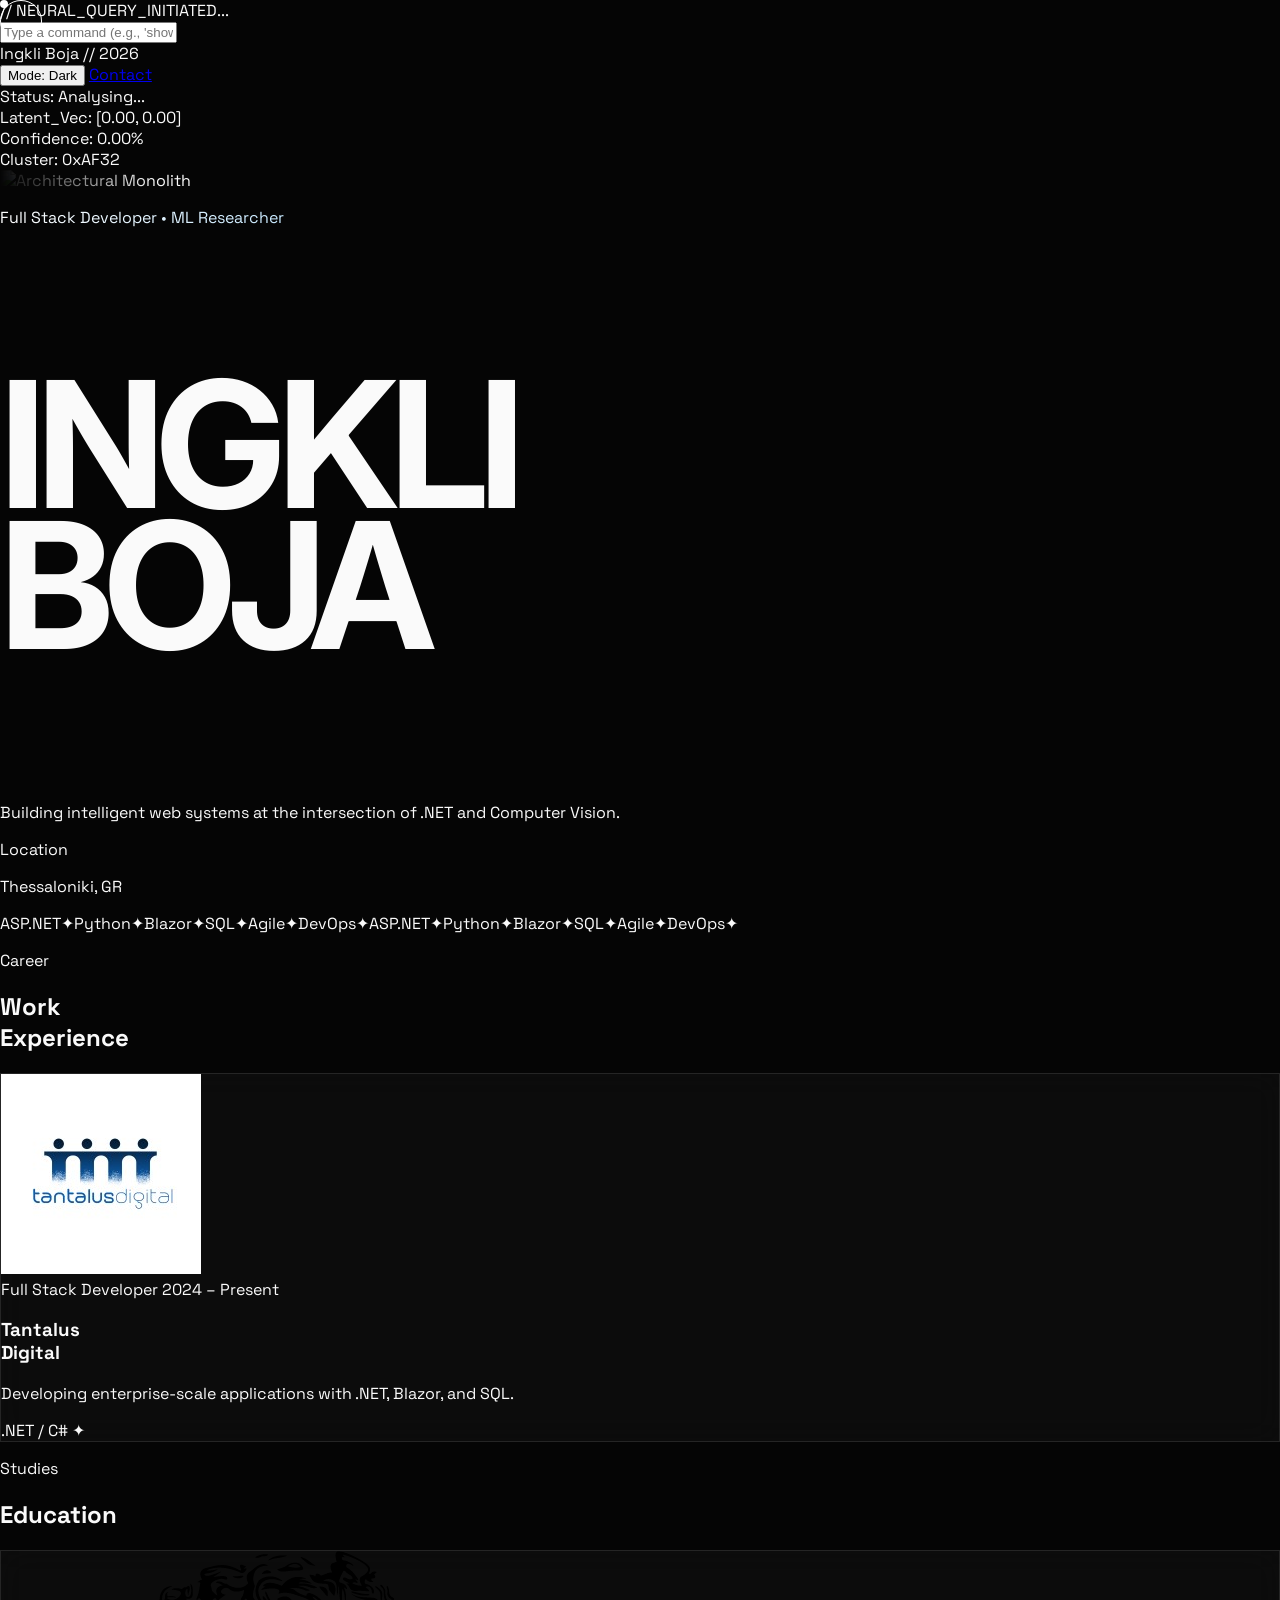
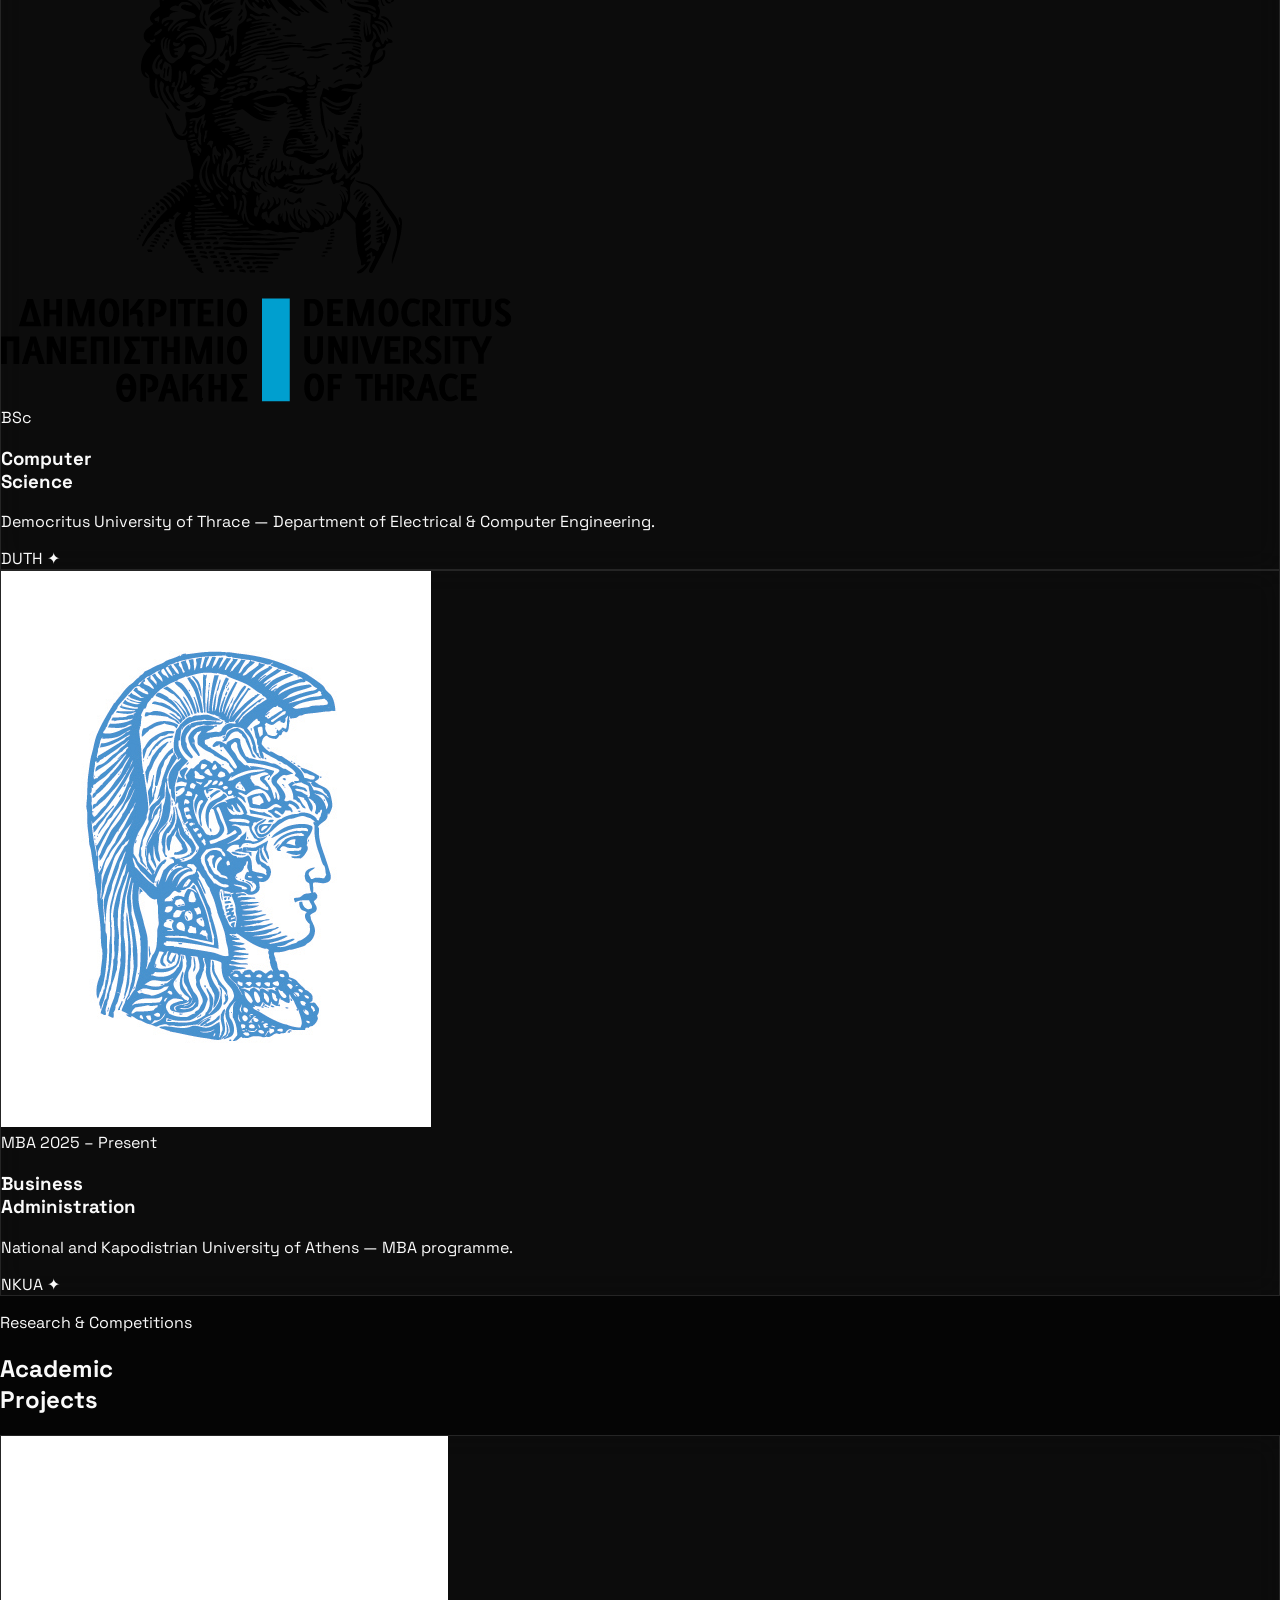
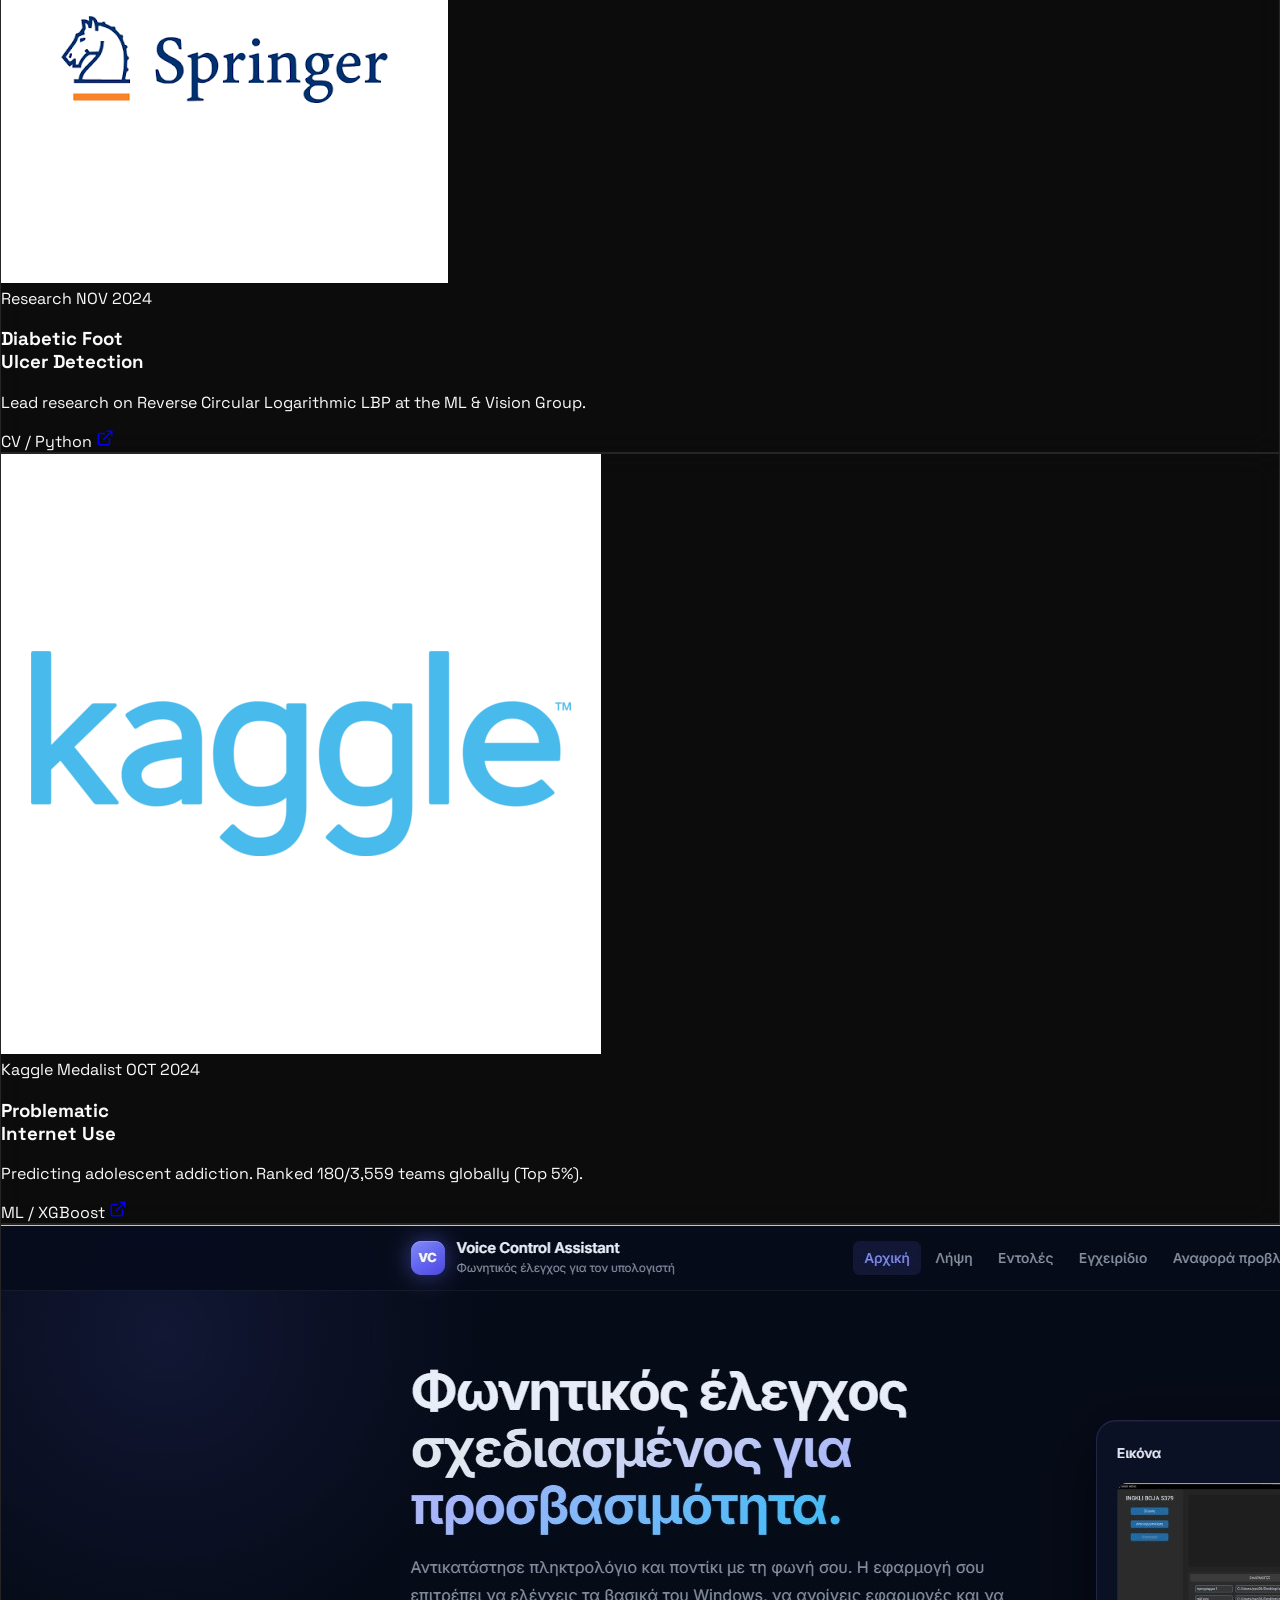
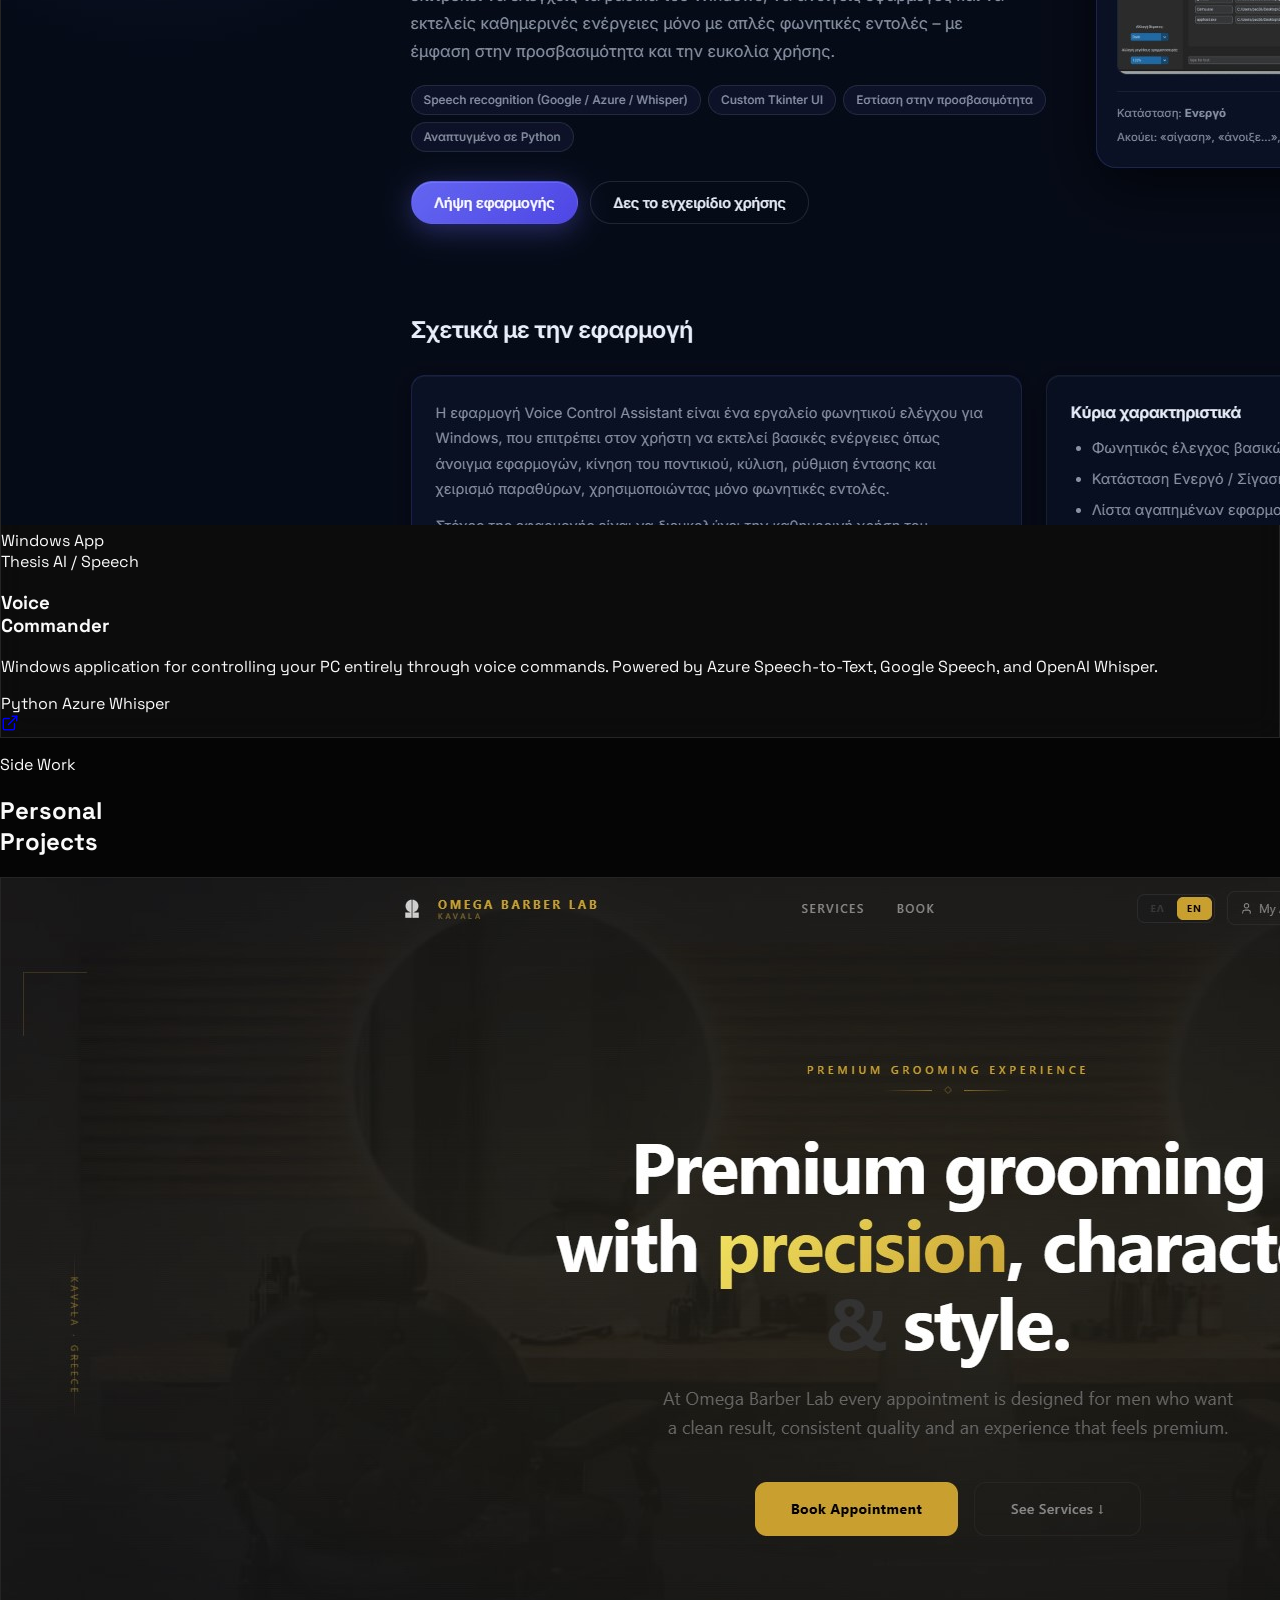
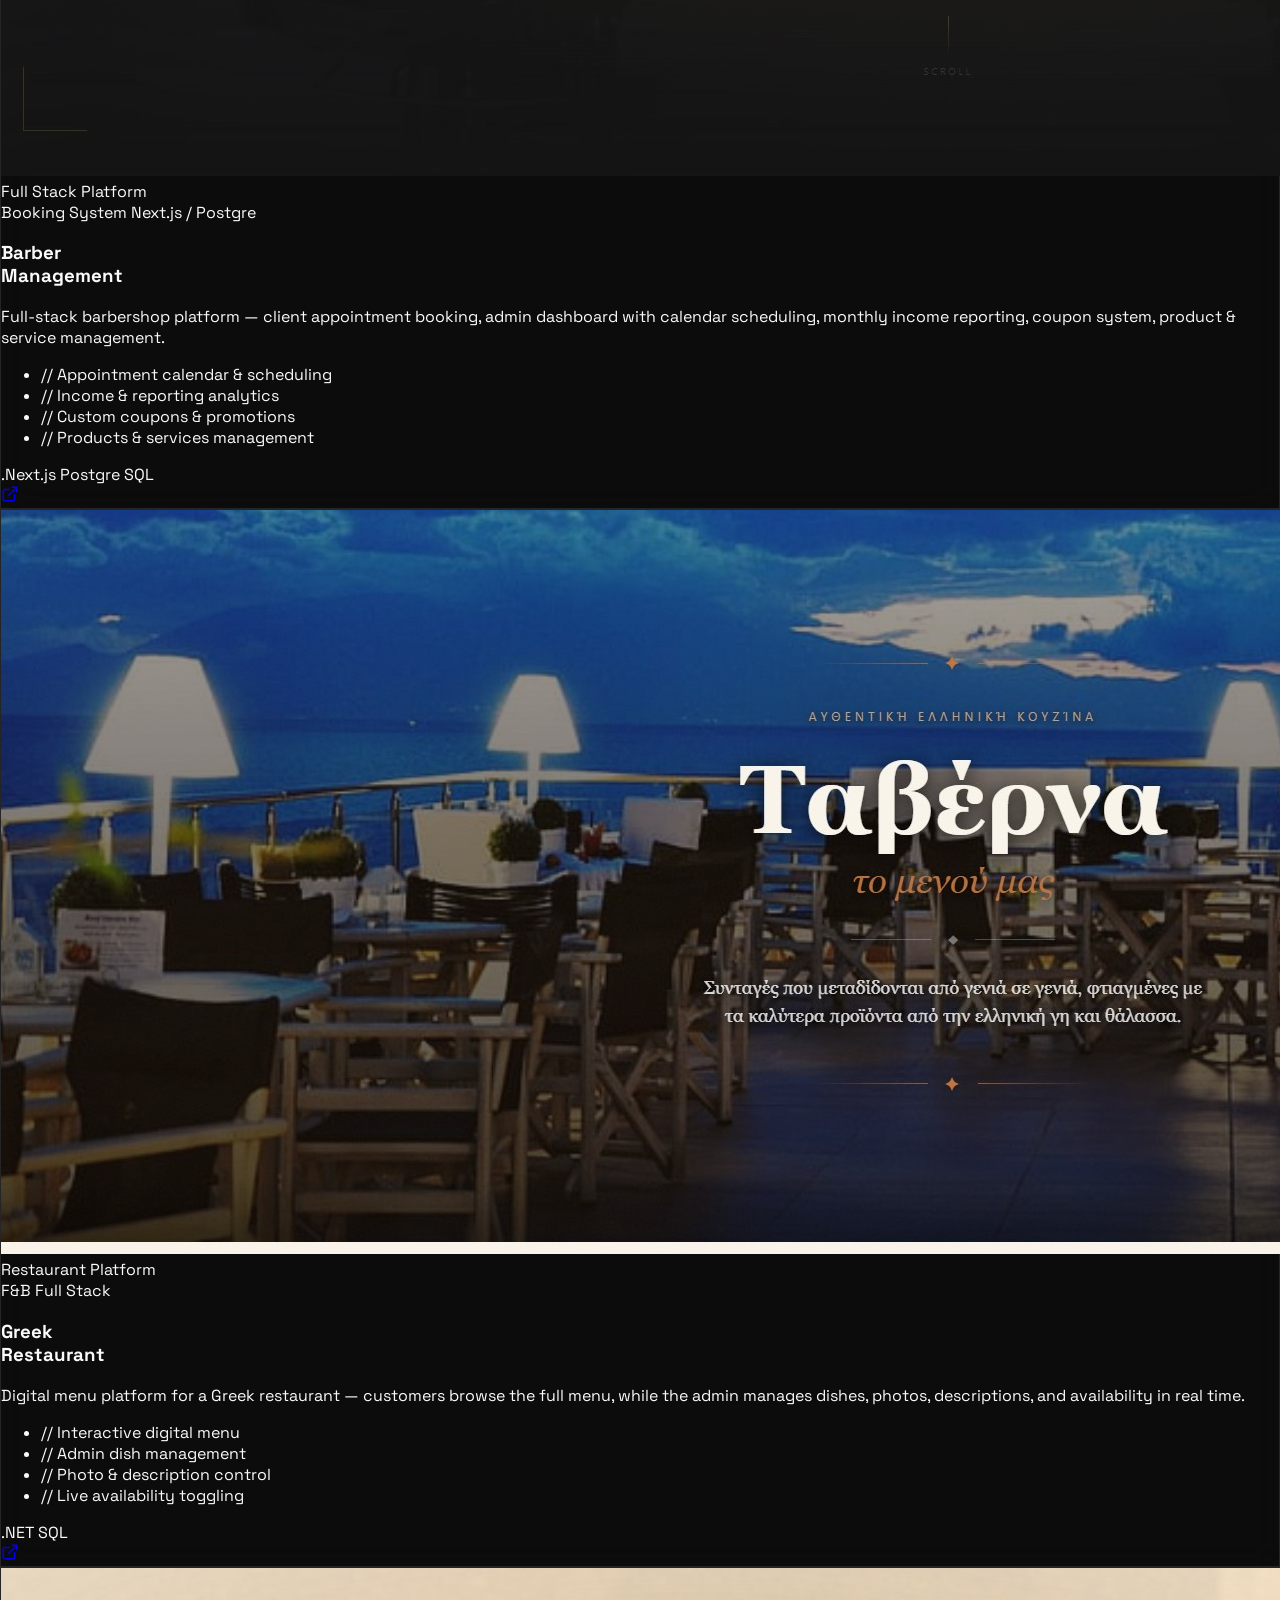
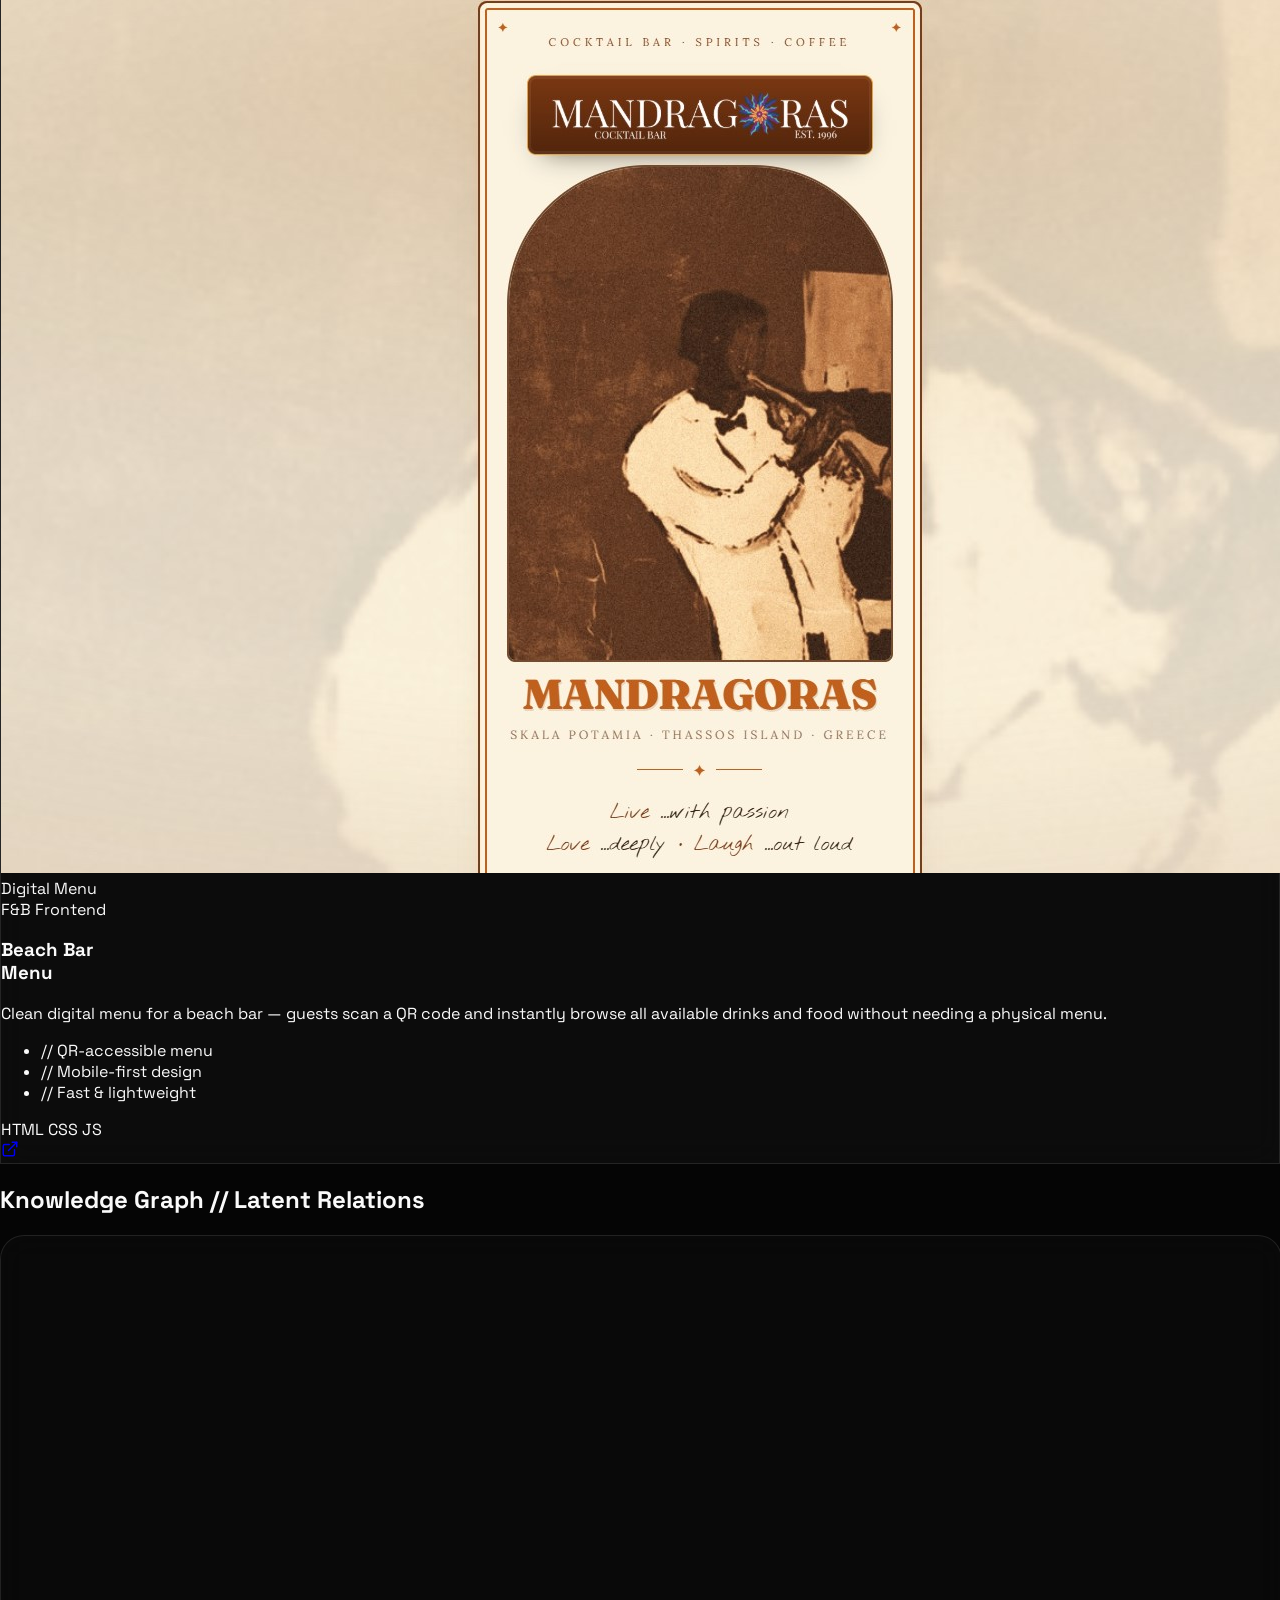
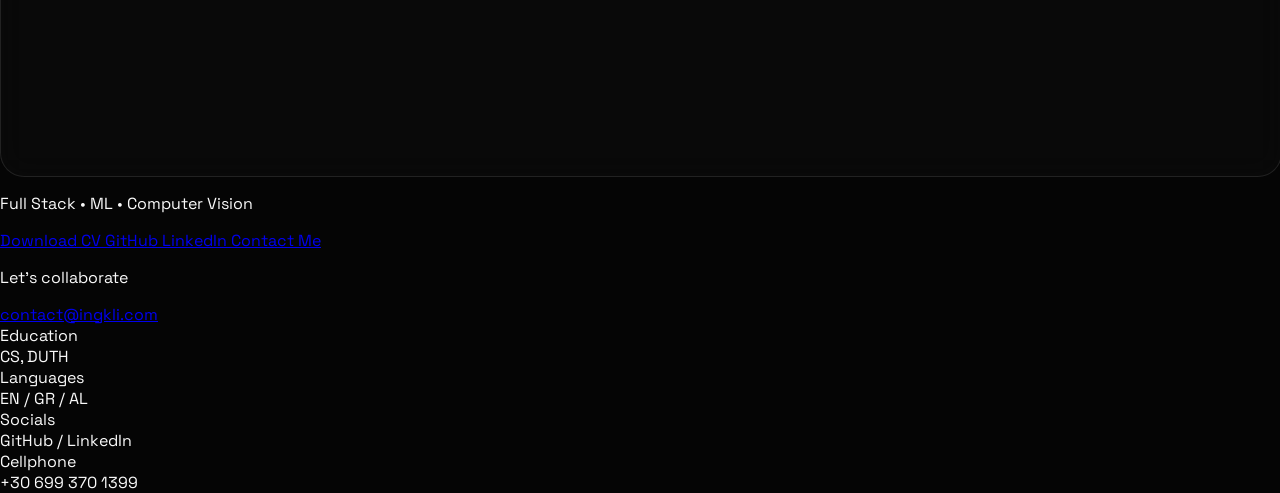
==== commit e3d88d4a: "fix asset paths to lowercase" ====
--- a/index.html
+++ b/index.html
@@ -195,7 +195,7 @@
 
                 <div class="glass-card p-6 md:p-8 rounded-3xl flex flex-col h-full">
                     <div class="h-64 bg-gradient-to-br from-gray-800 to-black relative overflow-hidden group rounded-2xl mb-8">
-                        <img src="Assets/springer.png"
+                        <img src="assets/springer.png"
                              alt="Medical Research" class="w-full h-full object-cover opacity-80 group-hover:opacity-100 transition-opacity duration-700">
                         <canvas class="heatmap-canvas absolute inset-0 w-full h-full pointer-events-none opacity-0 transition-opacity duration-500 group-hover:opacity-60"></canvas>
                     </div>
@@ -217,7 +217,7 @@
 
                 <div class="glass-card p-6 md:p-8 rounded-3xl flex flex-col h-full border-t-2 border-white/20">
                     <div class="h-64 bg-gradient-to-br from-gray-900 to-black relative overflow-hidden group rounded-2xl mb-8">
-                        <img src="Assets/kaggle-logo.png"
+                        <img src="assets/kaggle-logo.png"
                              alt="Data Patterns" class="w-full h-full object-cover opacity-80 group-hover:opacity-100 transition-opacity duration-700">
                         <div class="absolute inset-0 flex items-center justify-center pointer-events-none">
                             <div class="text-5xl font-black text-white opacity-20 uppercase tracking-tighter"></div>
@@ -361,7 +361,7 @@
                             <span class="text-[9px] border border-white/20 px-3 py-1 rounded-full uppercase">CSS</span>
                             <span class="text-[9px] border border-white/20 px-3 py-1 rounded-full uppercase">JS</span>
                         </div>
-                        <a href="https://remarkable-macaron-fd6283.netlify.app/" target="_blank" class="text-[--accent] hover:text-white transition-colors">
+                        <a href="https://menu.mandagoras.gr/" target="_blank" class="text-[--accent] hover:text-white transition-colors">
                             <svg xmlns="http://www.w3.org/2000/svg" width="18" height="18" viewBox="0 0 24 24" fill="none" stroke="currentColor" stroke-width="2" stroke-linecap="round" stroke-linejoin="round"><path d="M18 13v6a2 2 0 0 1-2 2H5a2 2 0 0 1-2-2V8a2 2 0 0 1 2-2h6"></path><polyline points="15 3 21 3 21 9"></polyline><line x1="10" y1="14" x2="21" y2="3"></line></svg>
                         </a>
                     </div>
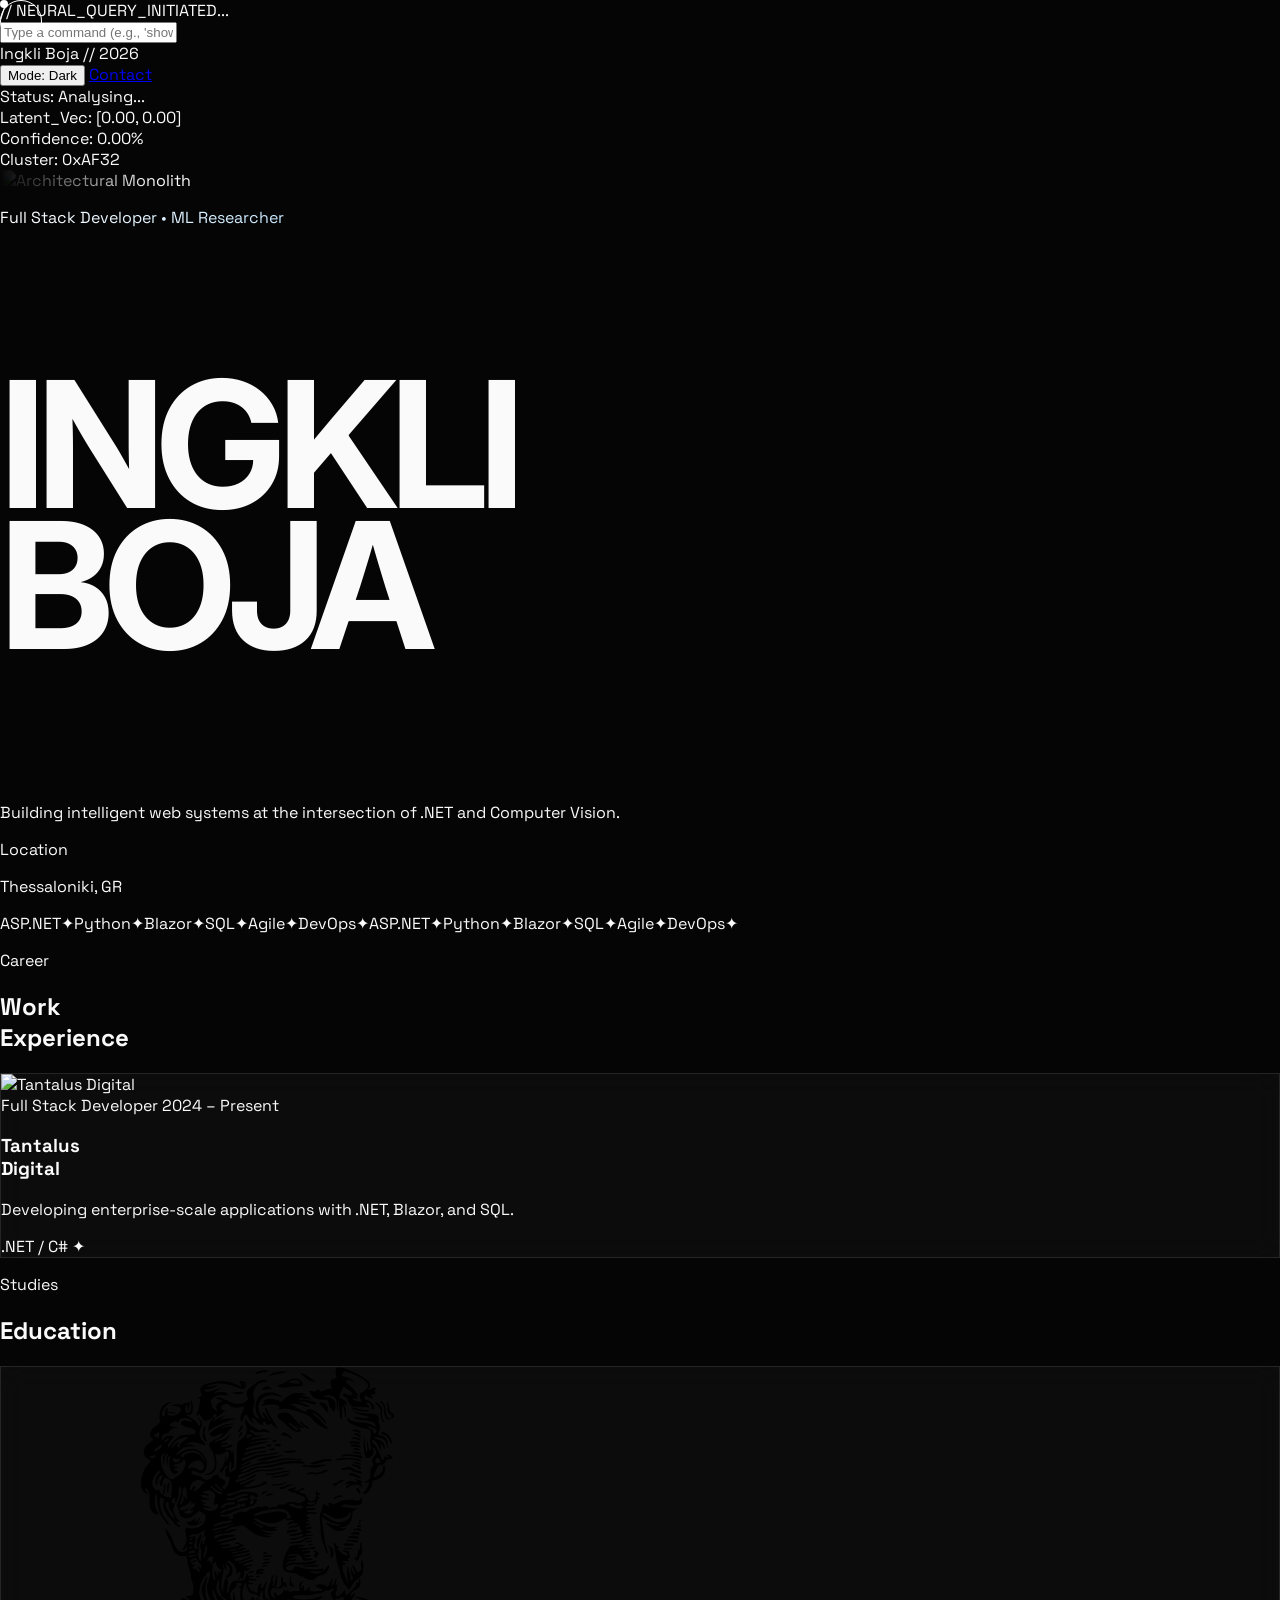
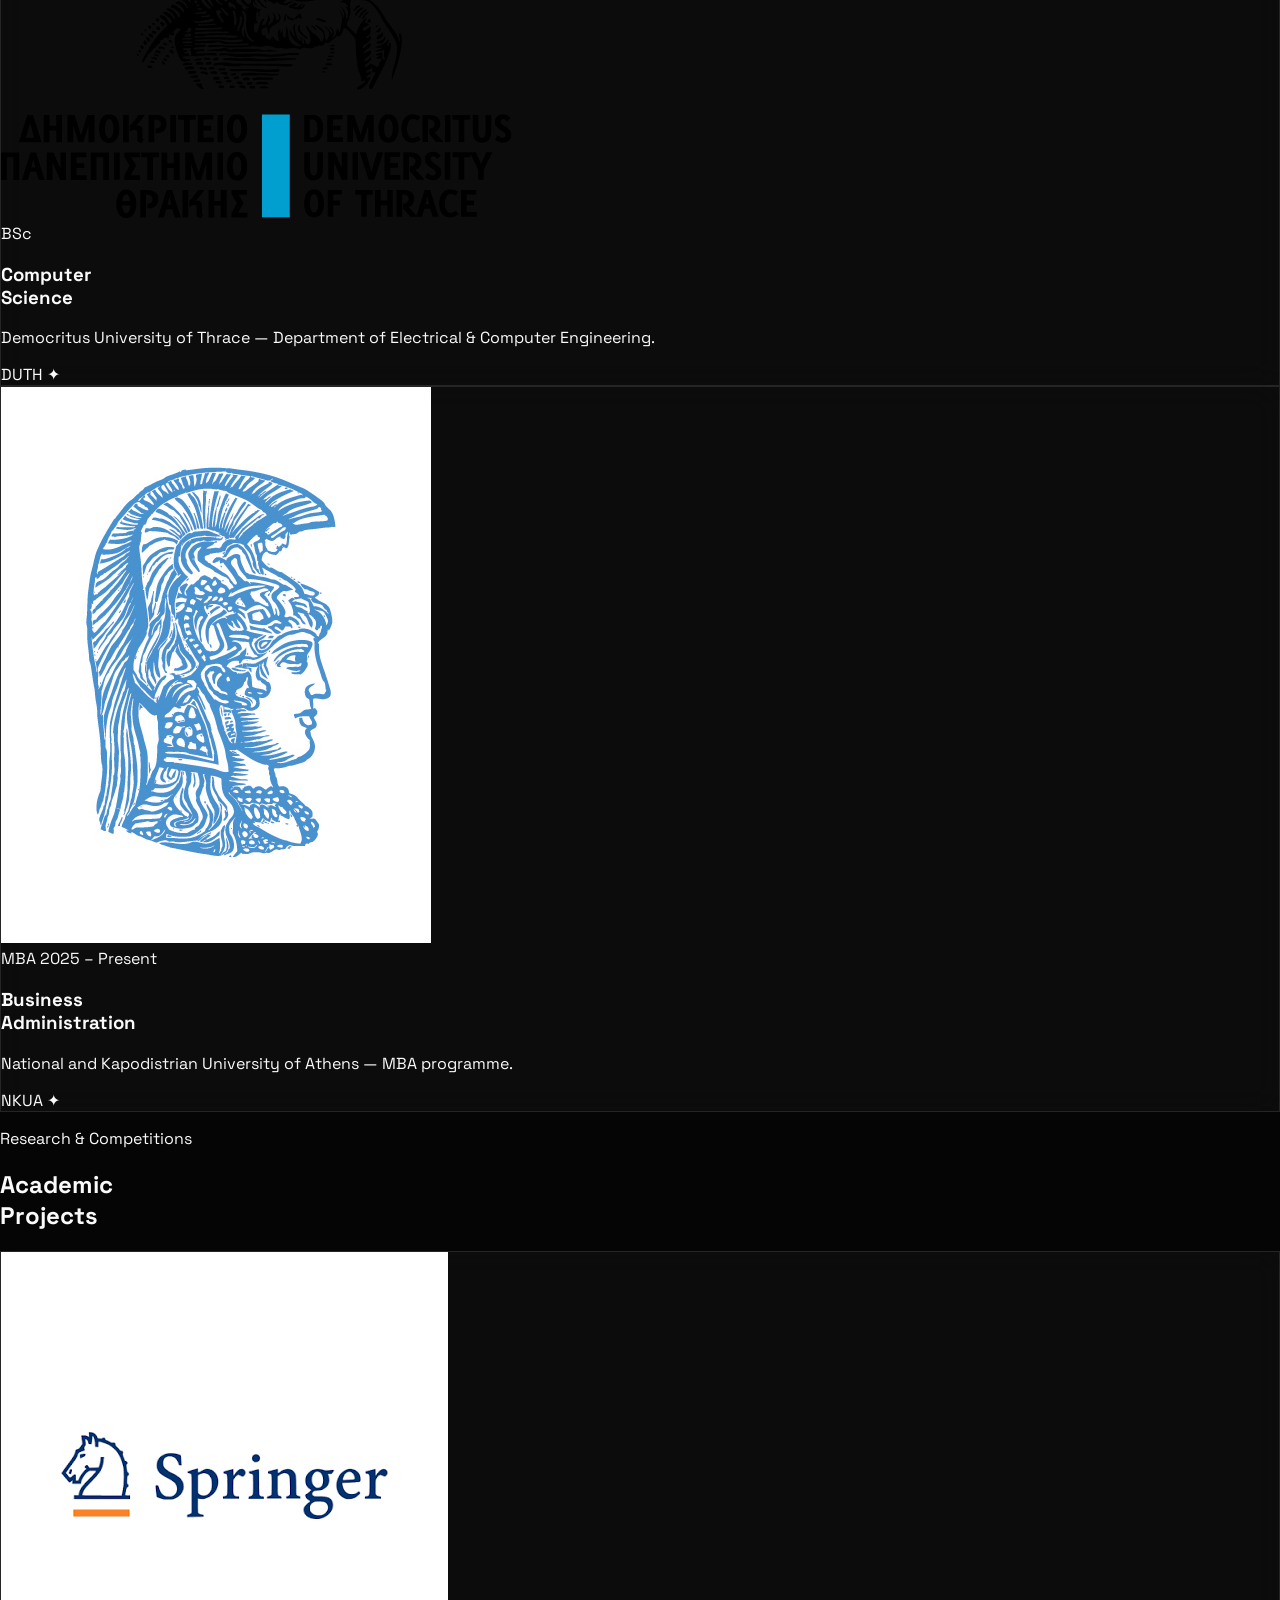
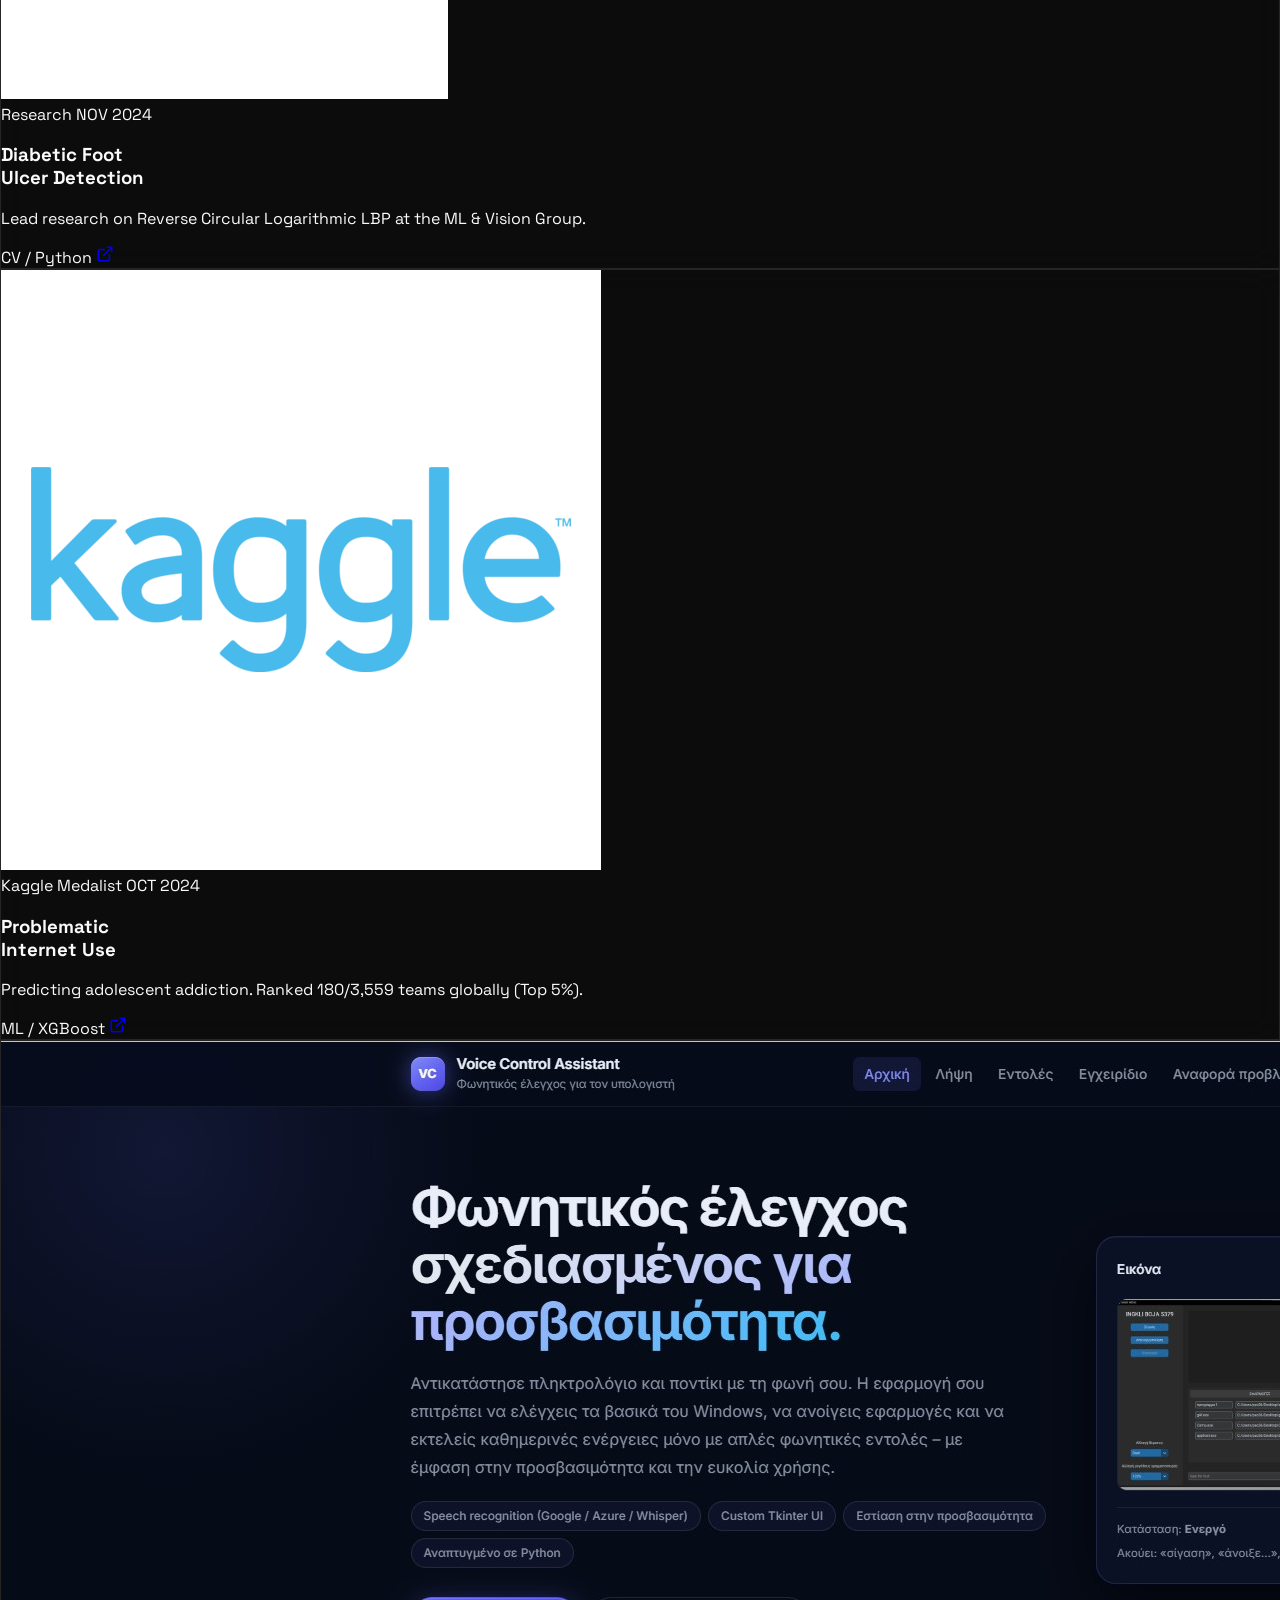
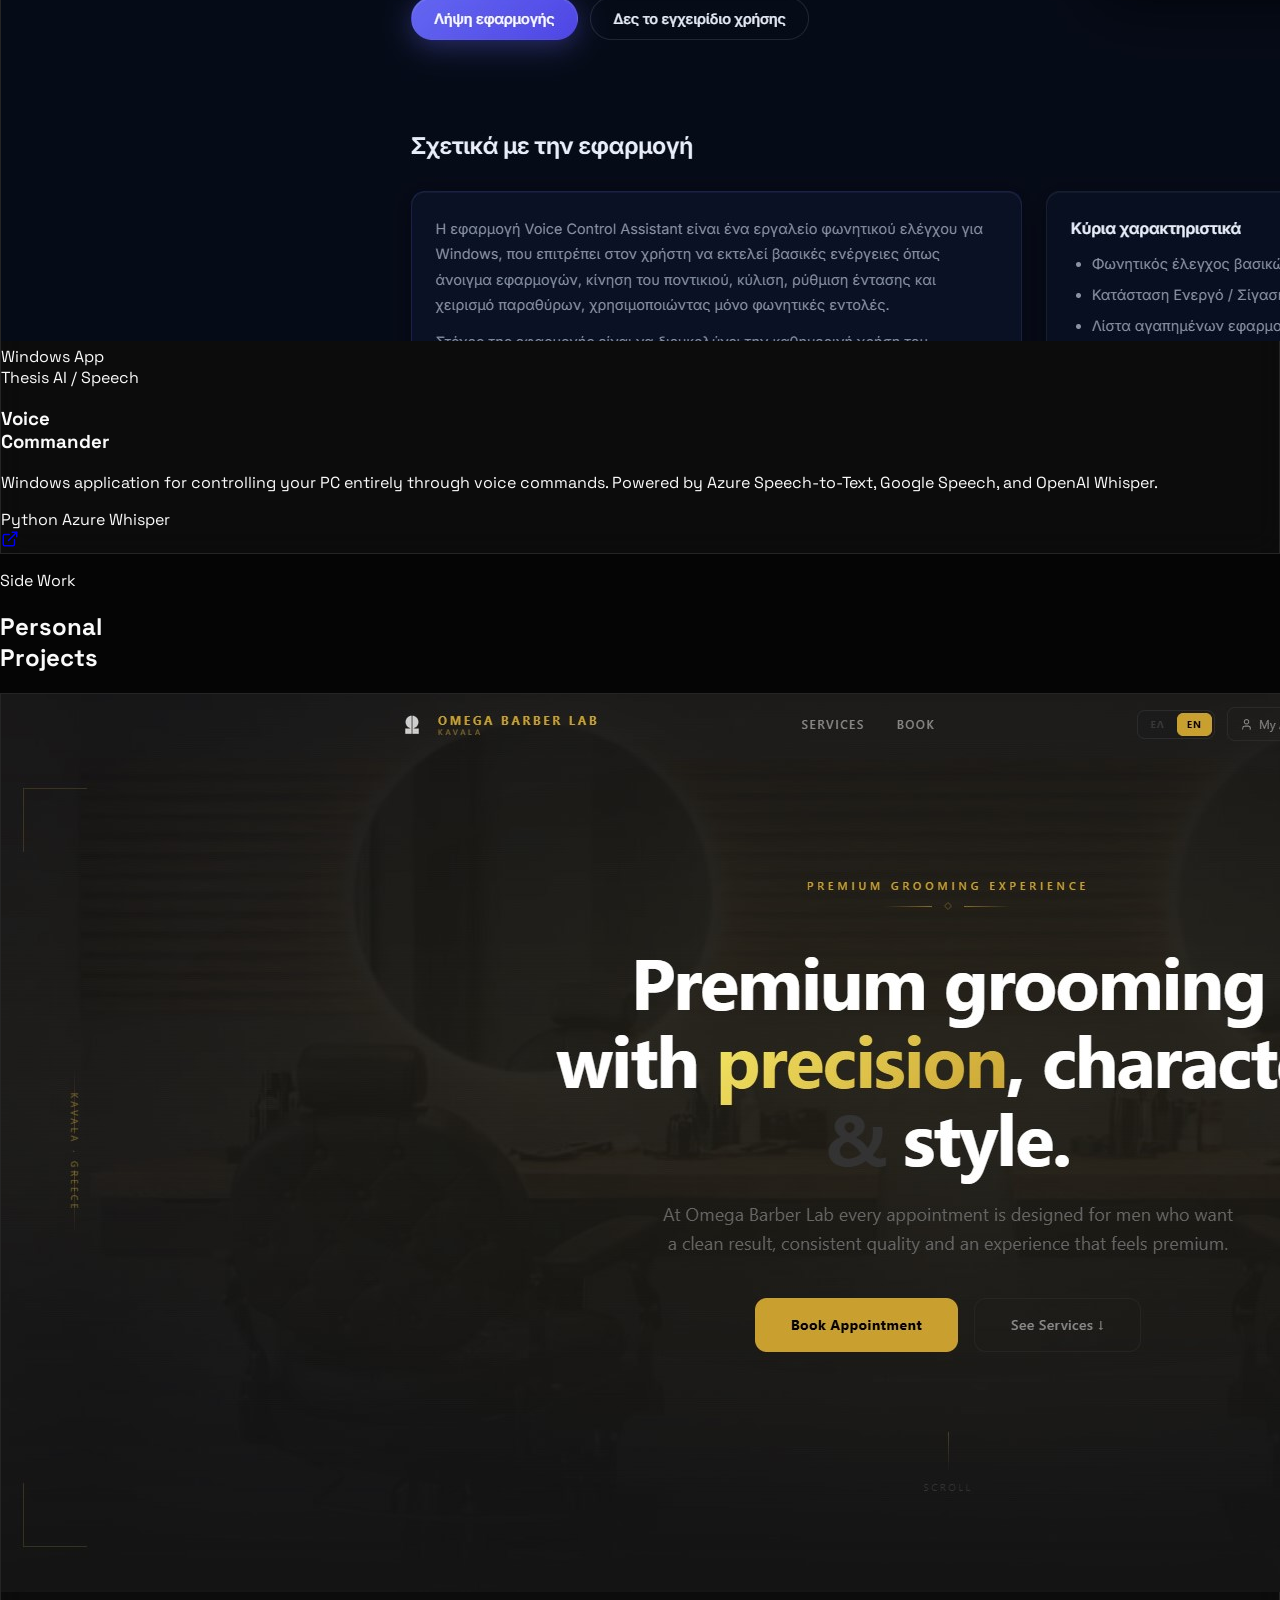
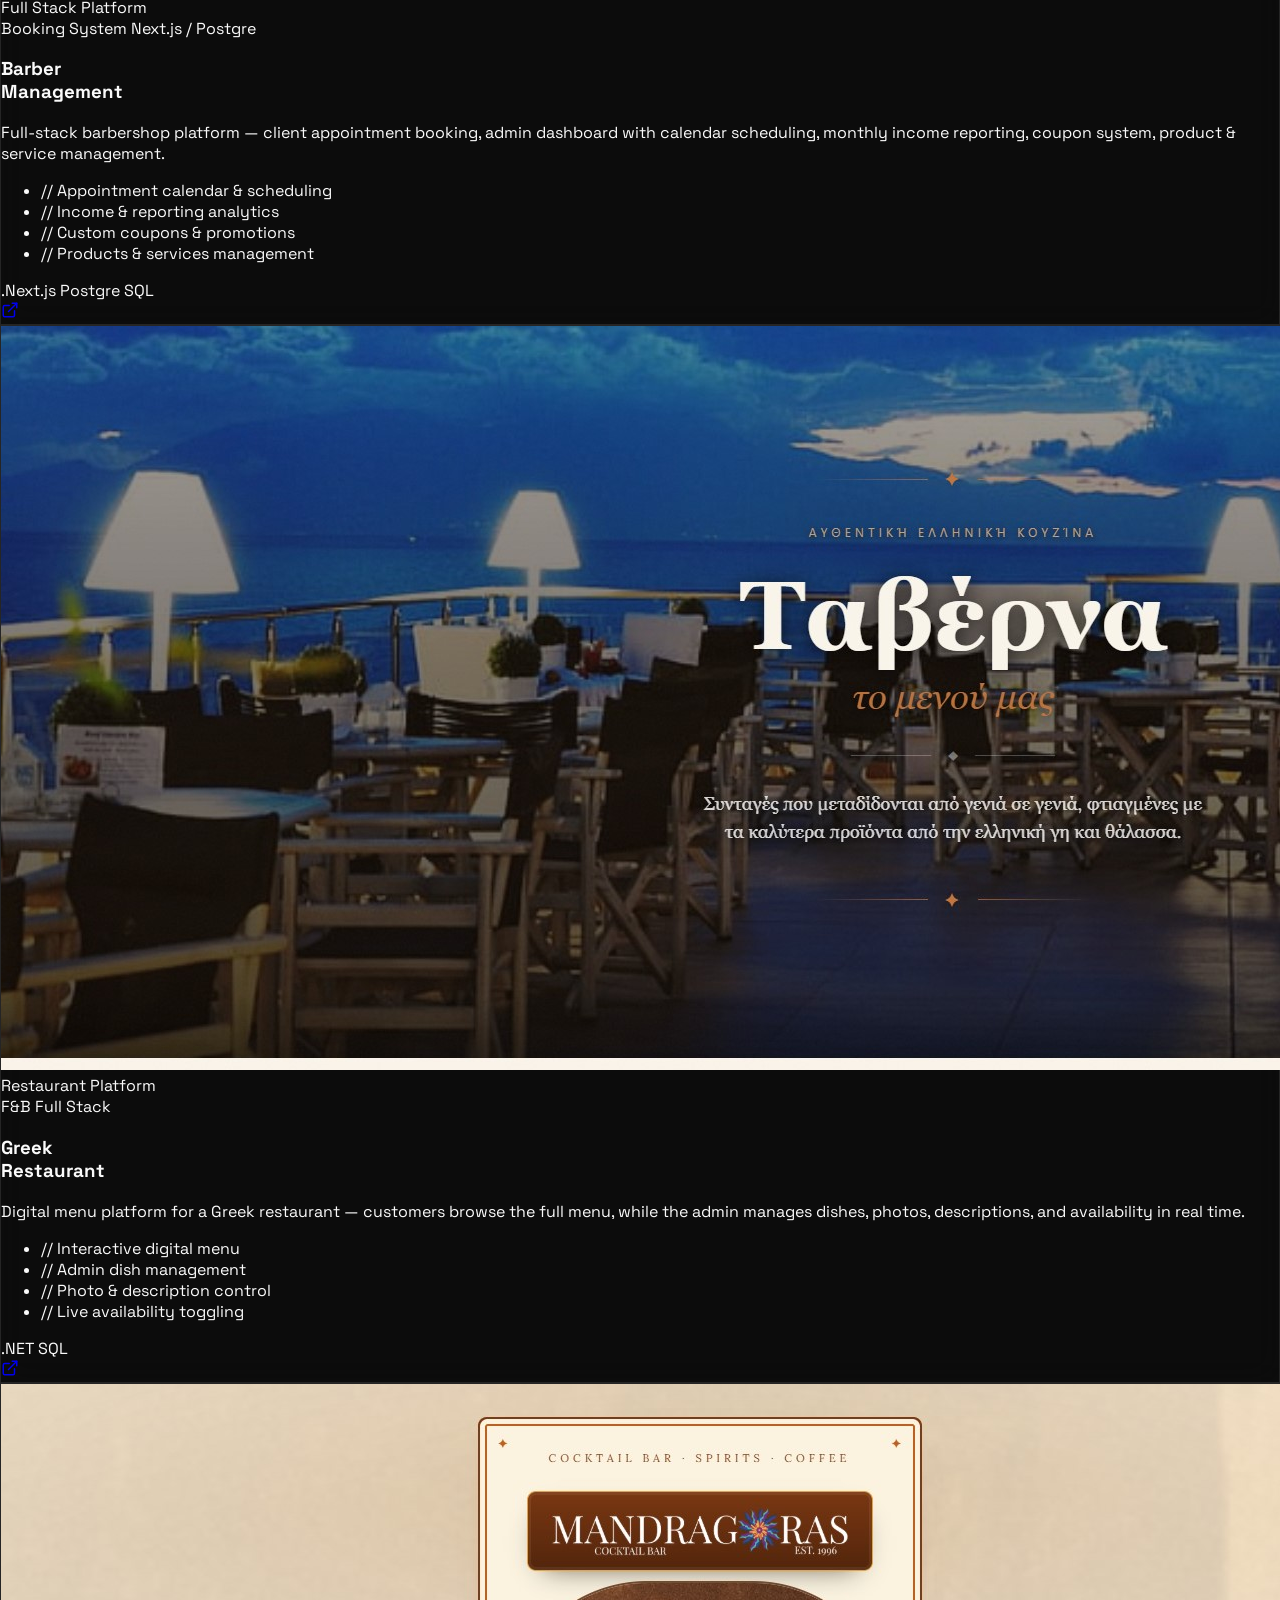
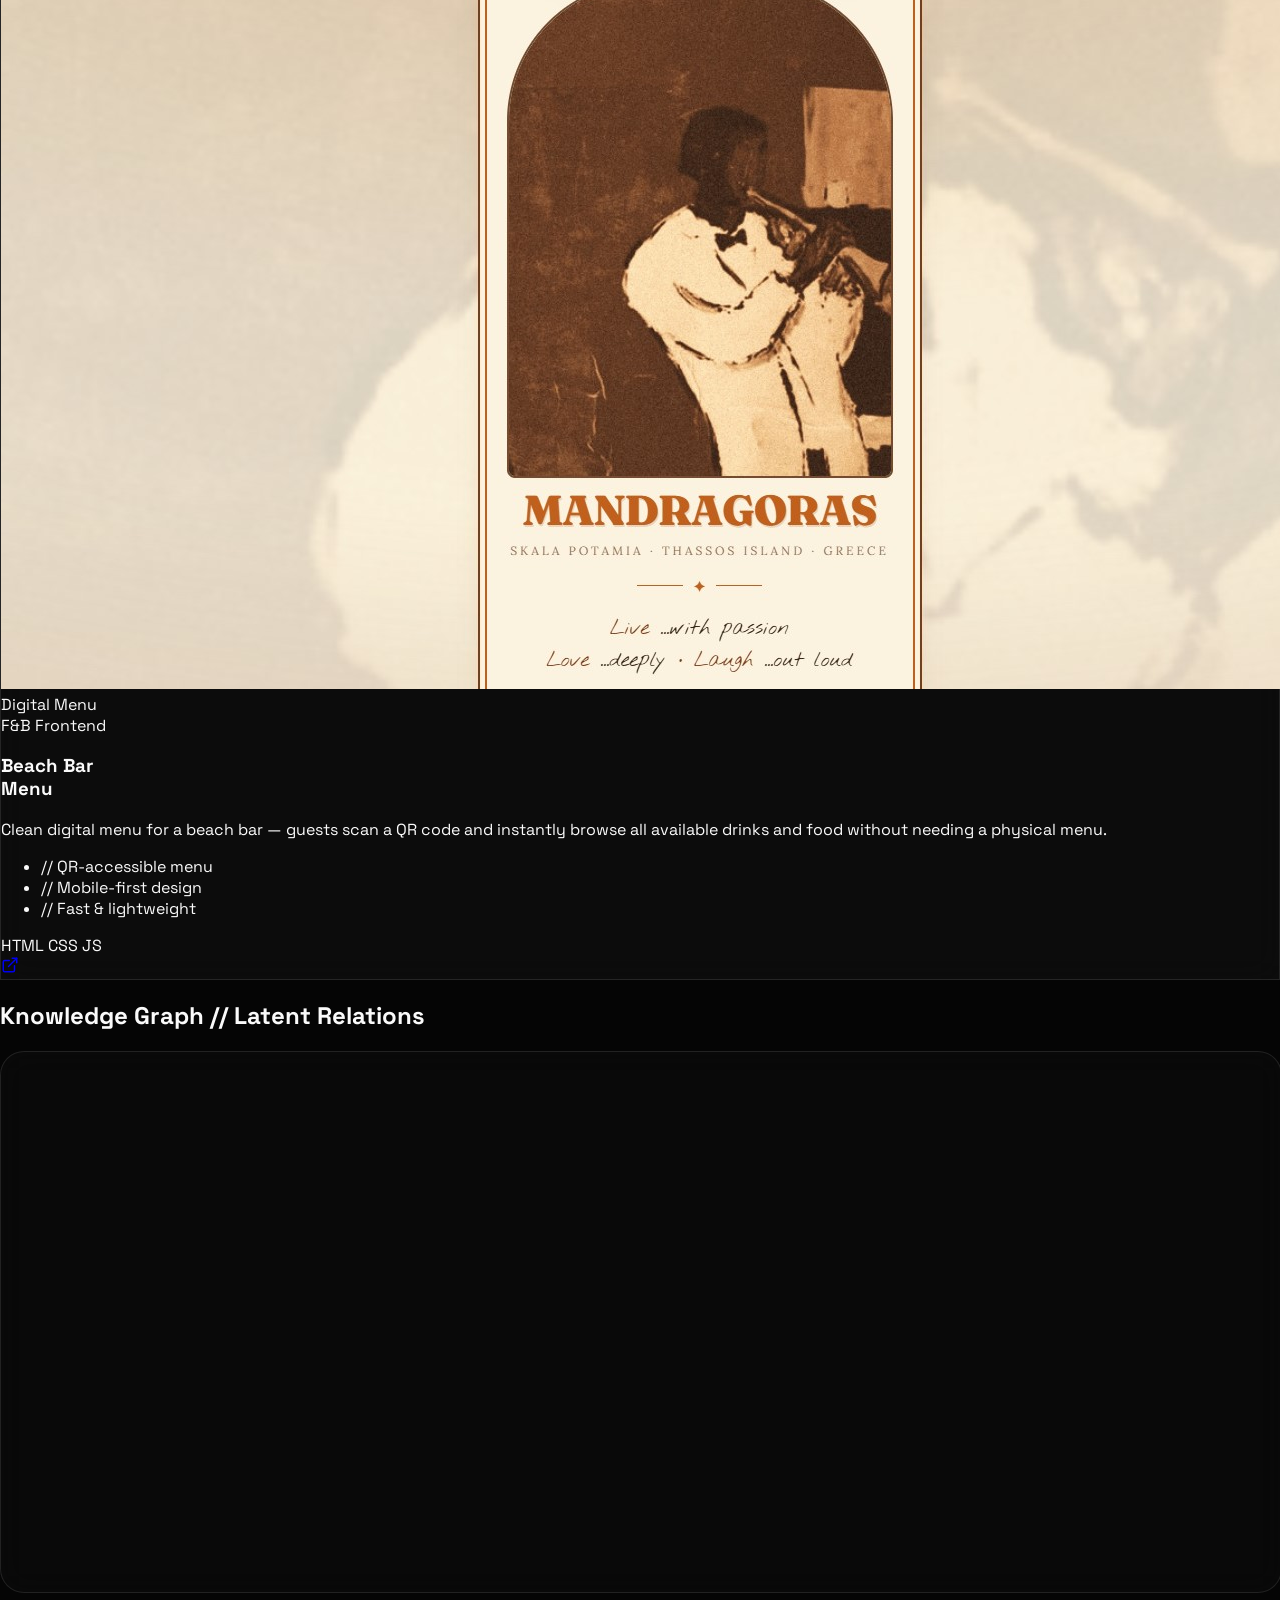
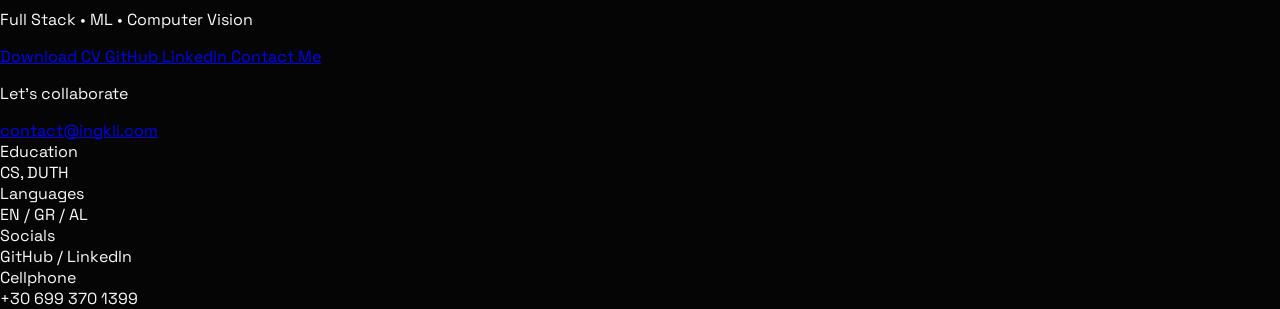
==== commit e2a6979a: "adjust tantalus logo size and white background" ====
--- a/index.html
+++ b/index.html
@@ -118,9 +118,9 @@
             </div>
             <div class="grid grid-cols-1 md:grid-cols-1 gap-8 max-w-2xl">
                 <div class="glass-card p-6 md:p-8 rounded-3xl flex flex-col h-full">
-                    <div class="h-64 bg-gradient-to-br from-gray-800 to-black relative overflow-hidden group rounded-2xl mb-8">
-                        <img src="assets/tantalus.jpg"
-                             alt="Tantalus Digital" class="w-full h-full object-cover opacity-80 group-hover:opacity-100 transition-all duration-700">
+                    <div class="h-64 bg-white relative overflow-hidden group rounded-2xl mb-8 flex items-center justify-center">
+                        <img src="assets/tatnalus_logo.jpg"
+                             alt="Tantalus Digital" class="w-[200%] h-[200%] object-contain opacity-90 group-hover:opacity-100 group-hover:scale-105 transition-all duration-700">
                     </div>
                     <div class="flex-grow">
                         <div class="flex justify-between items-center mb-4">
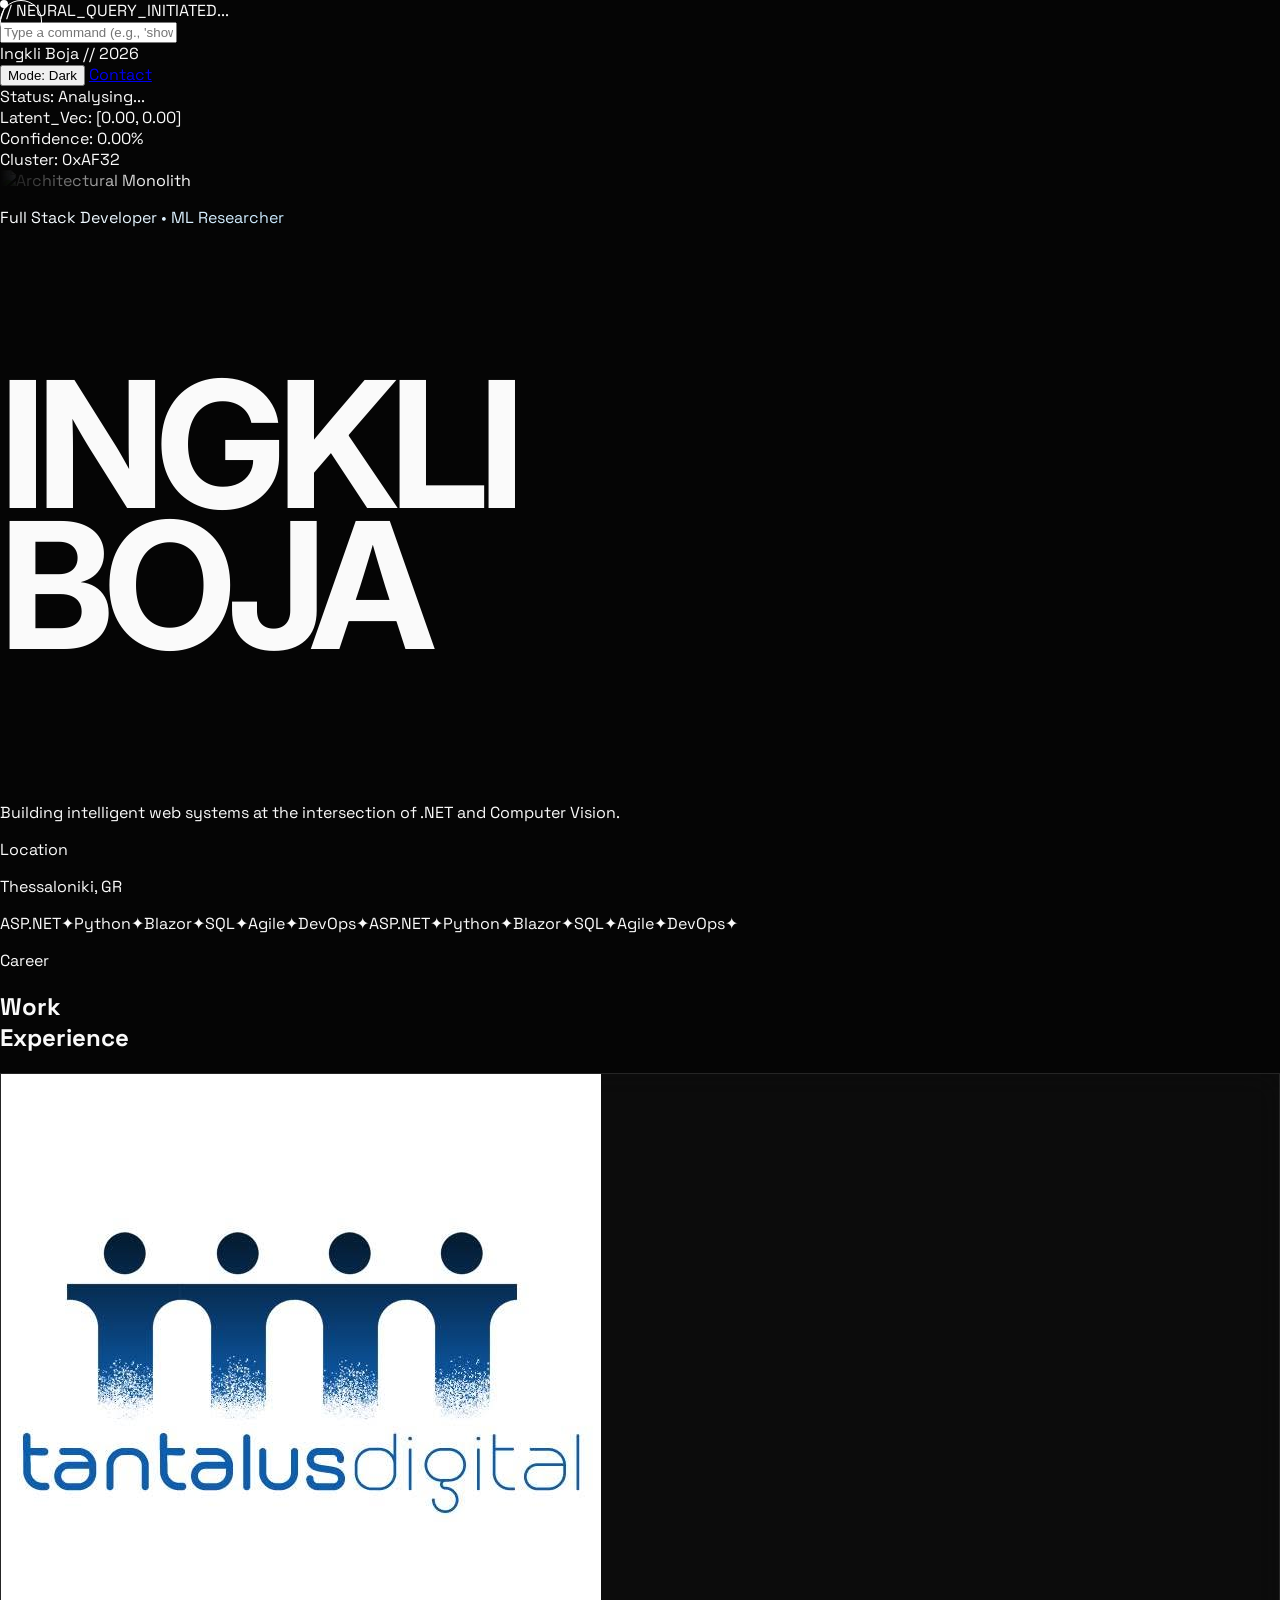
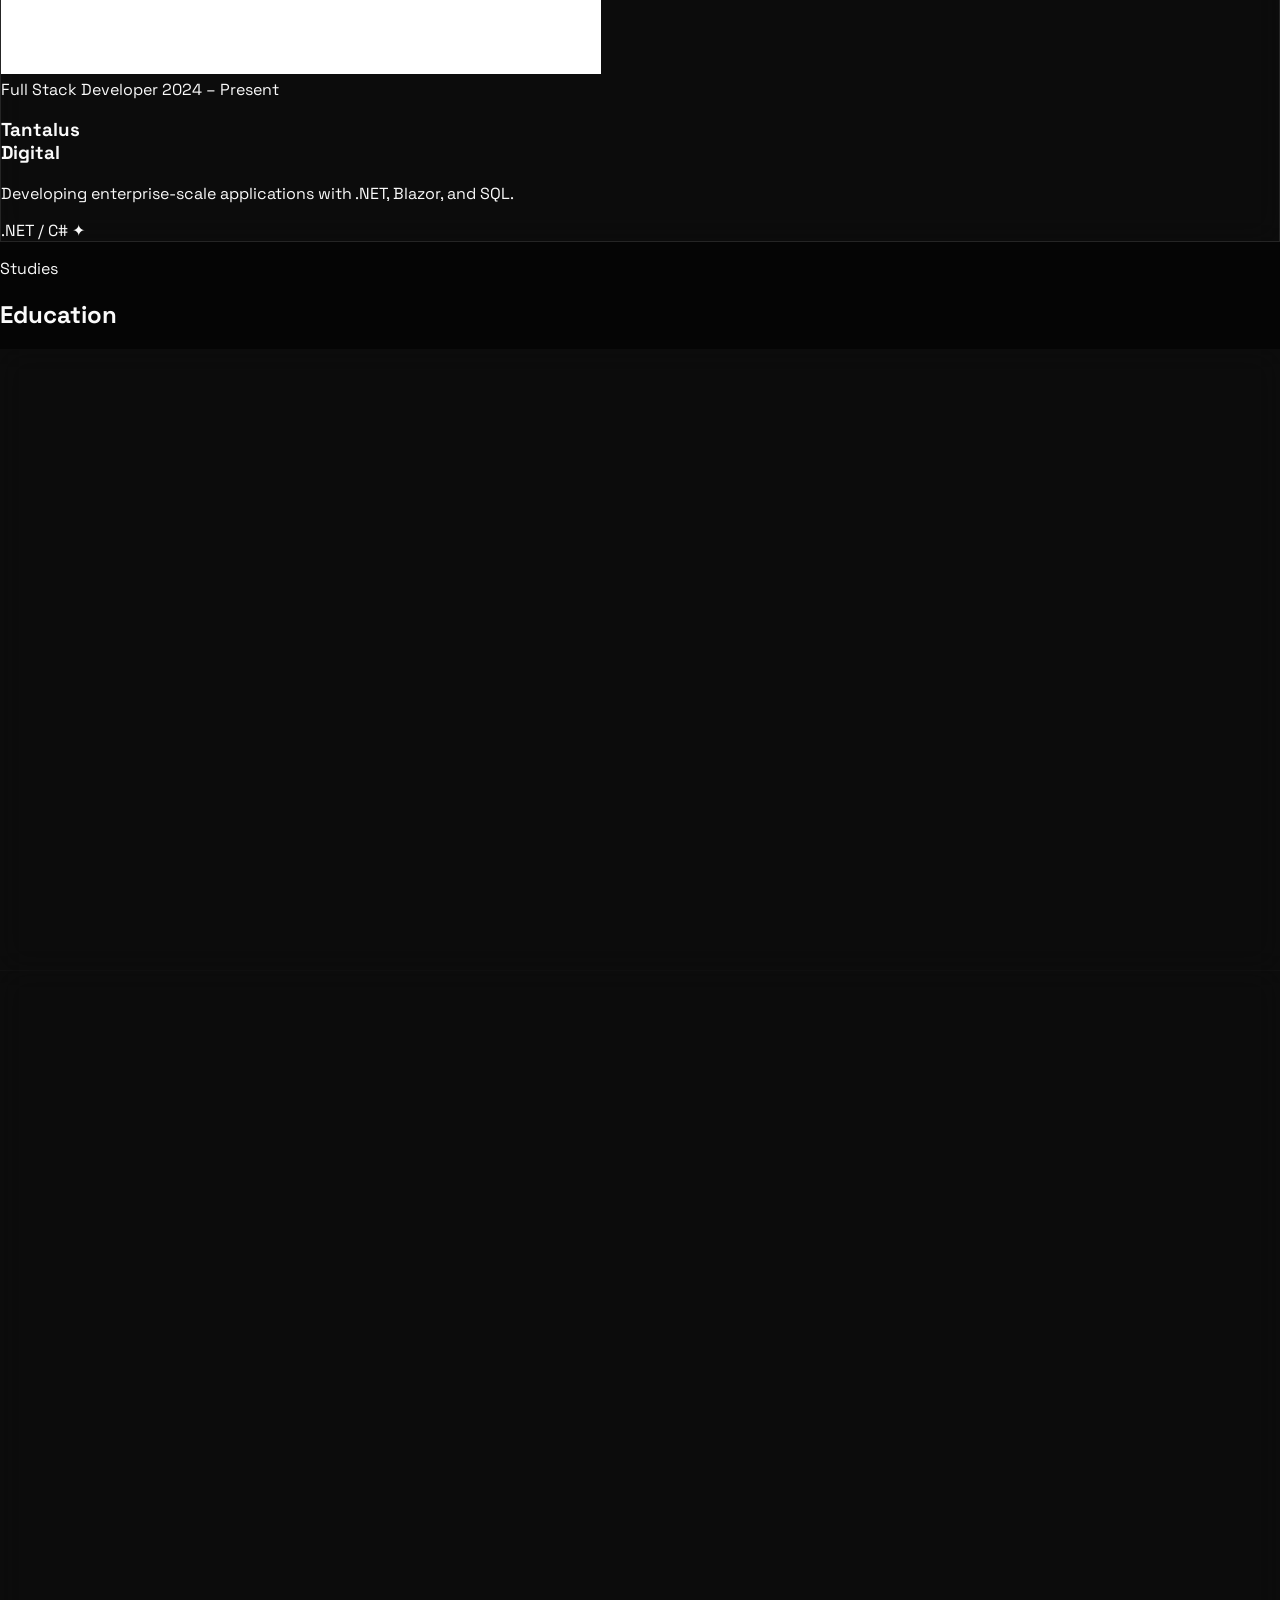
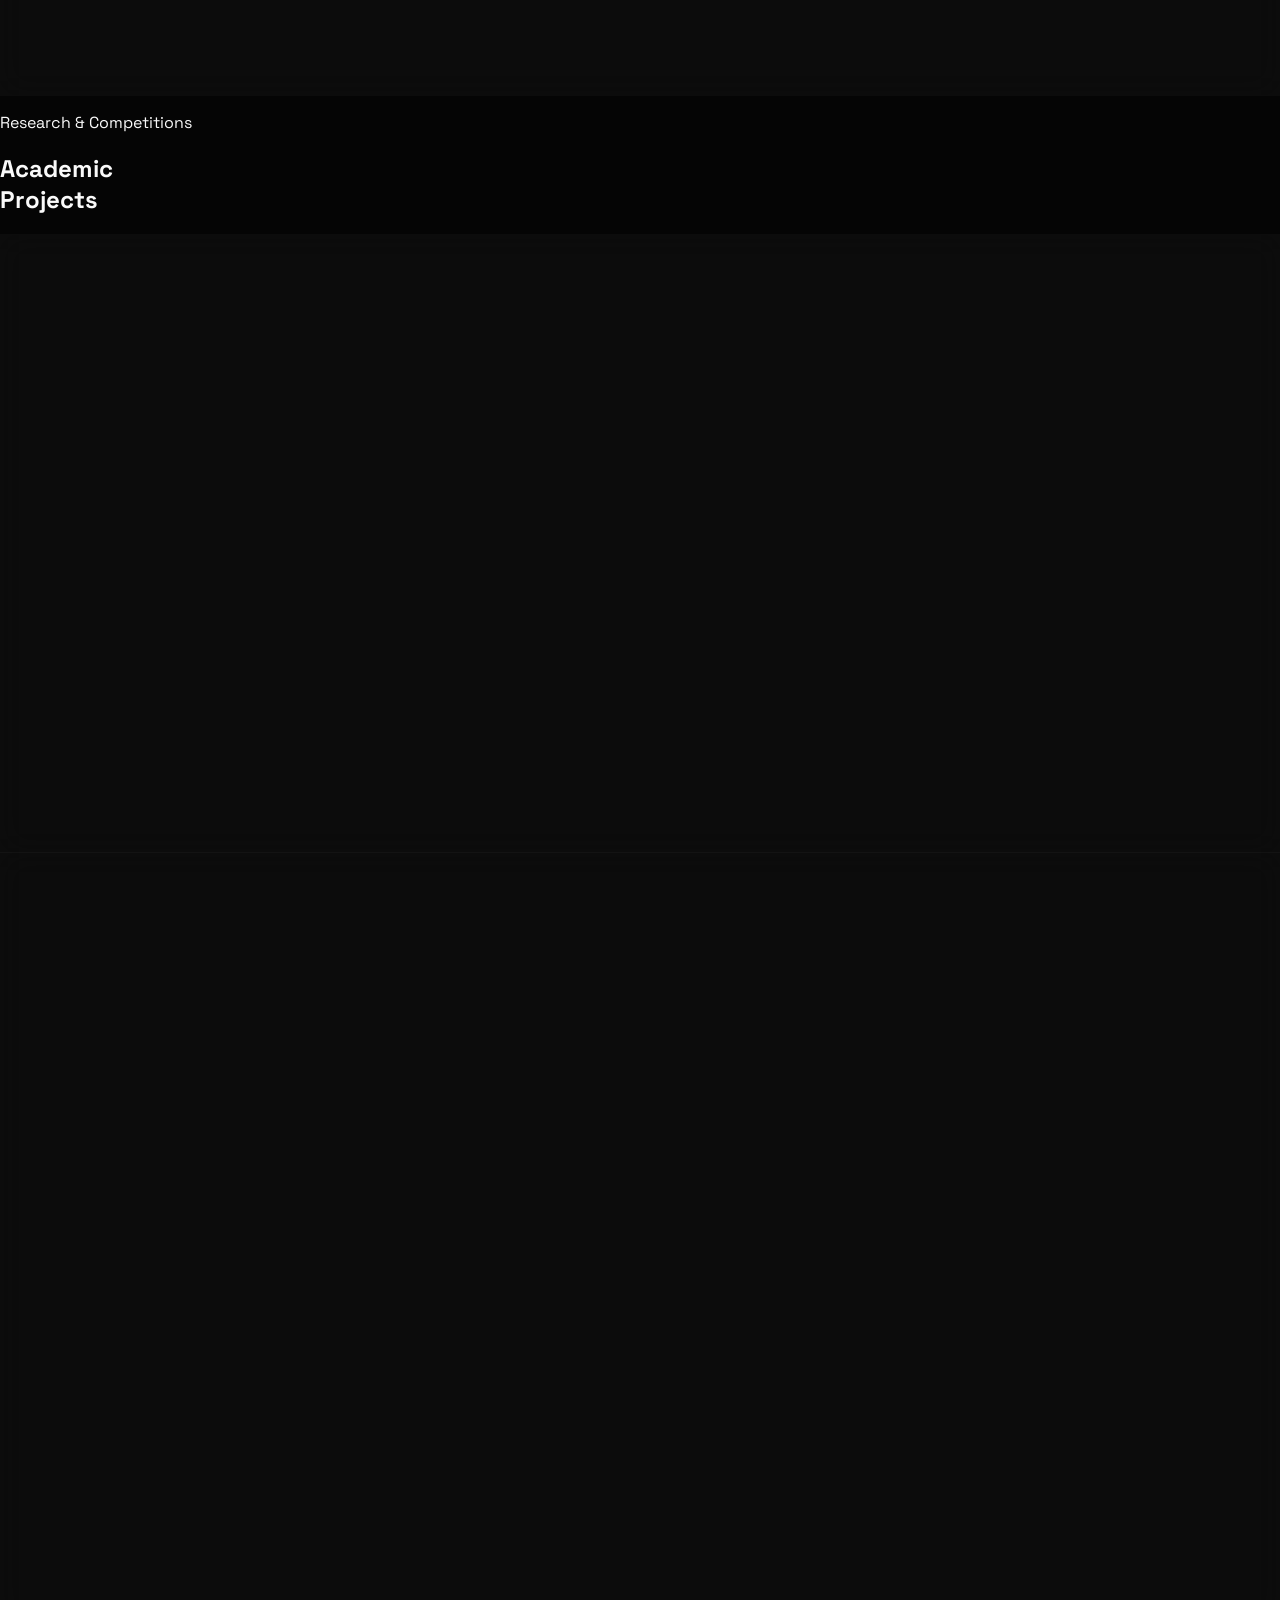
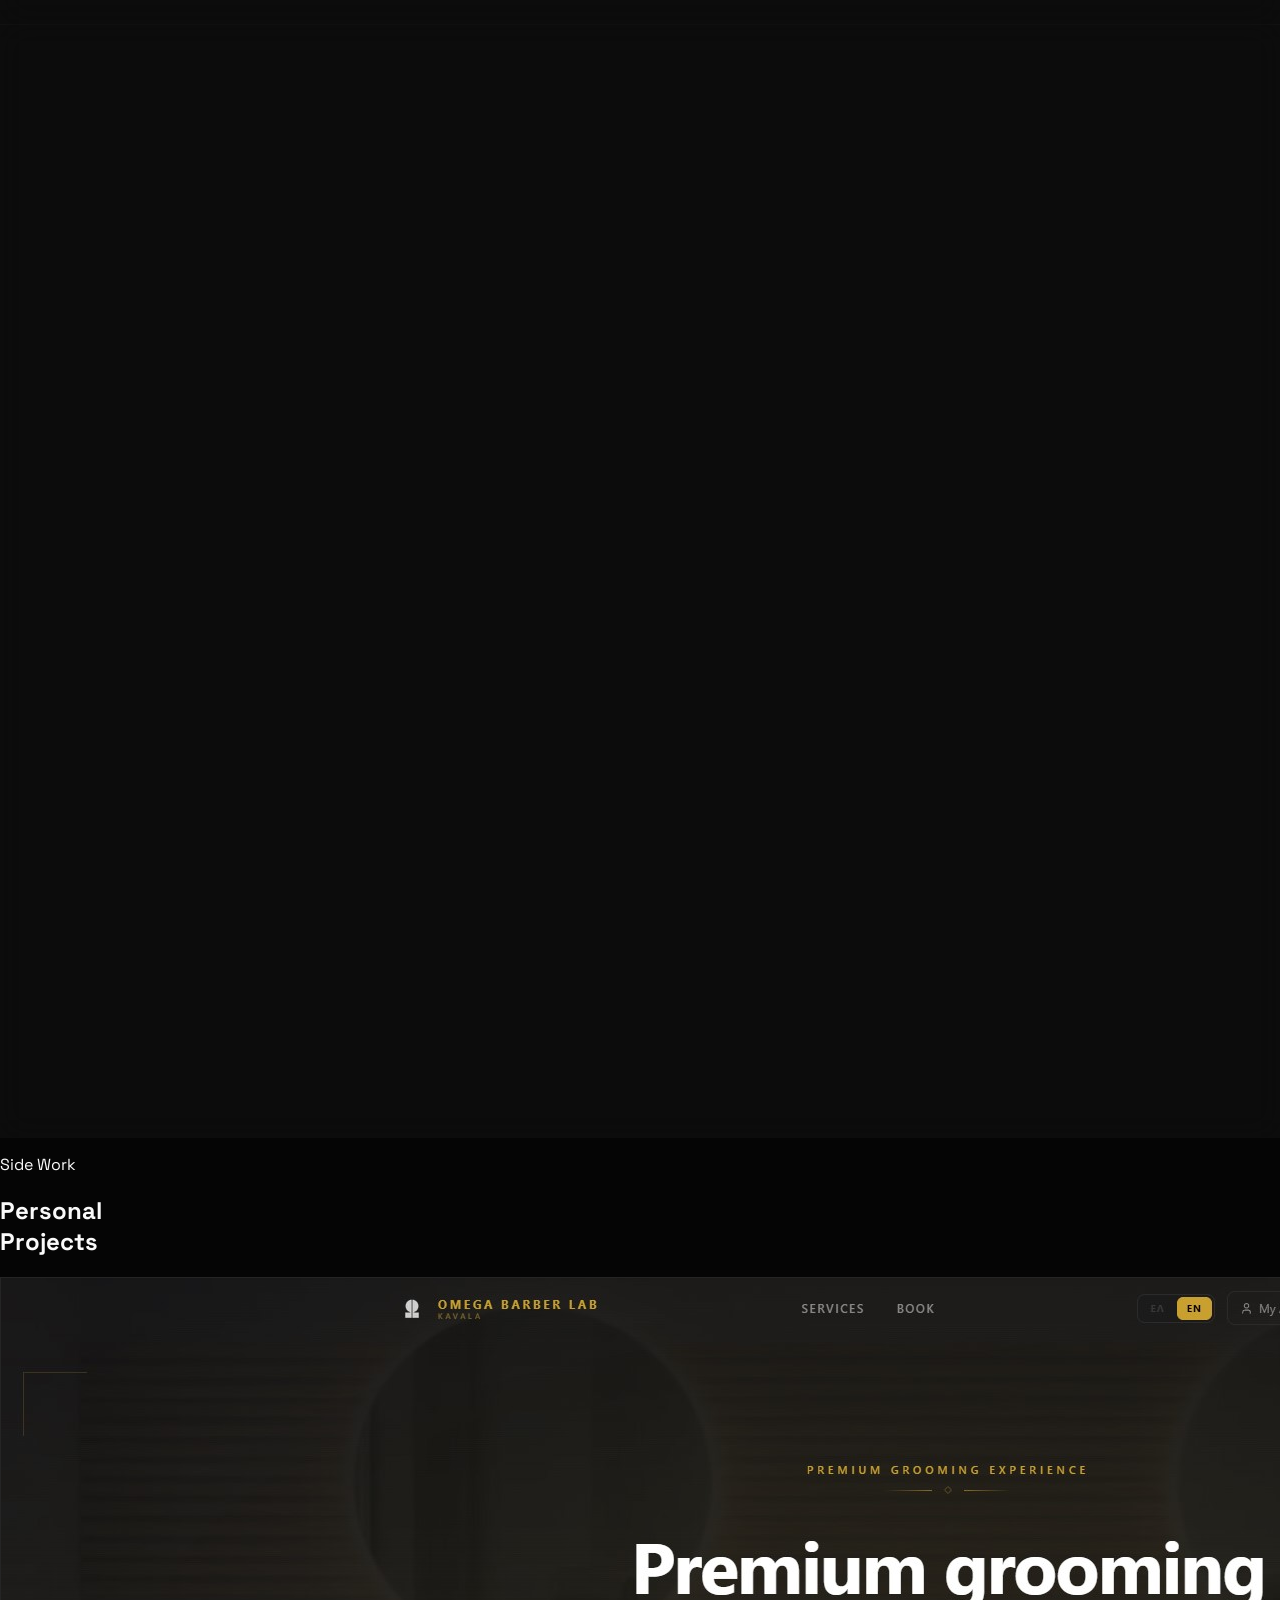
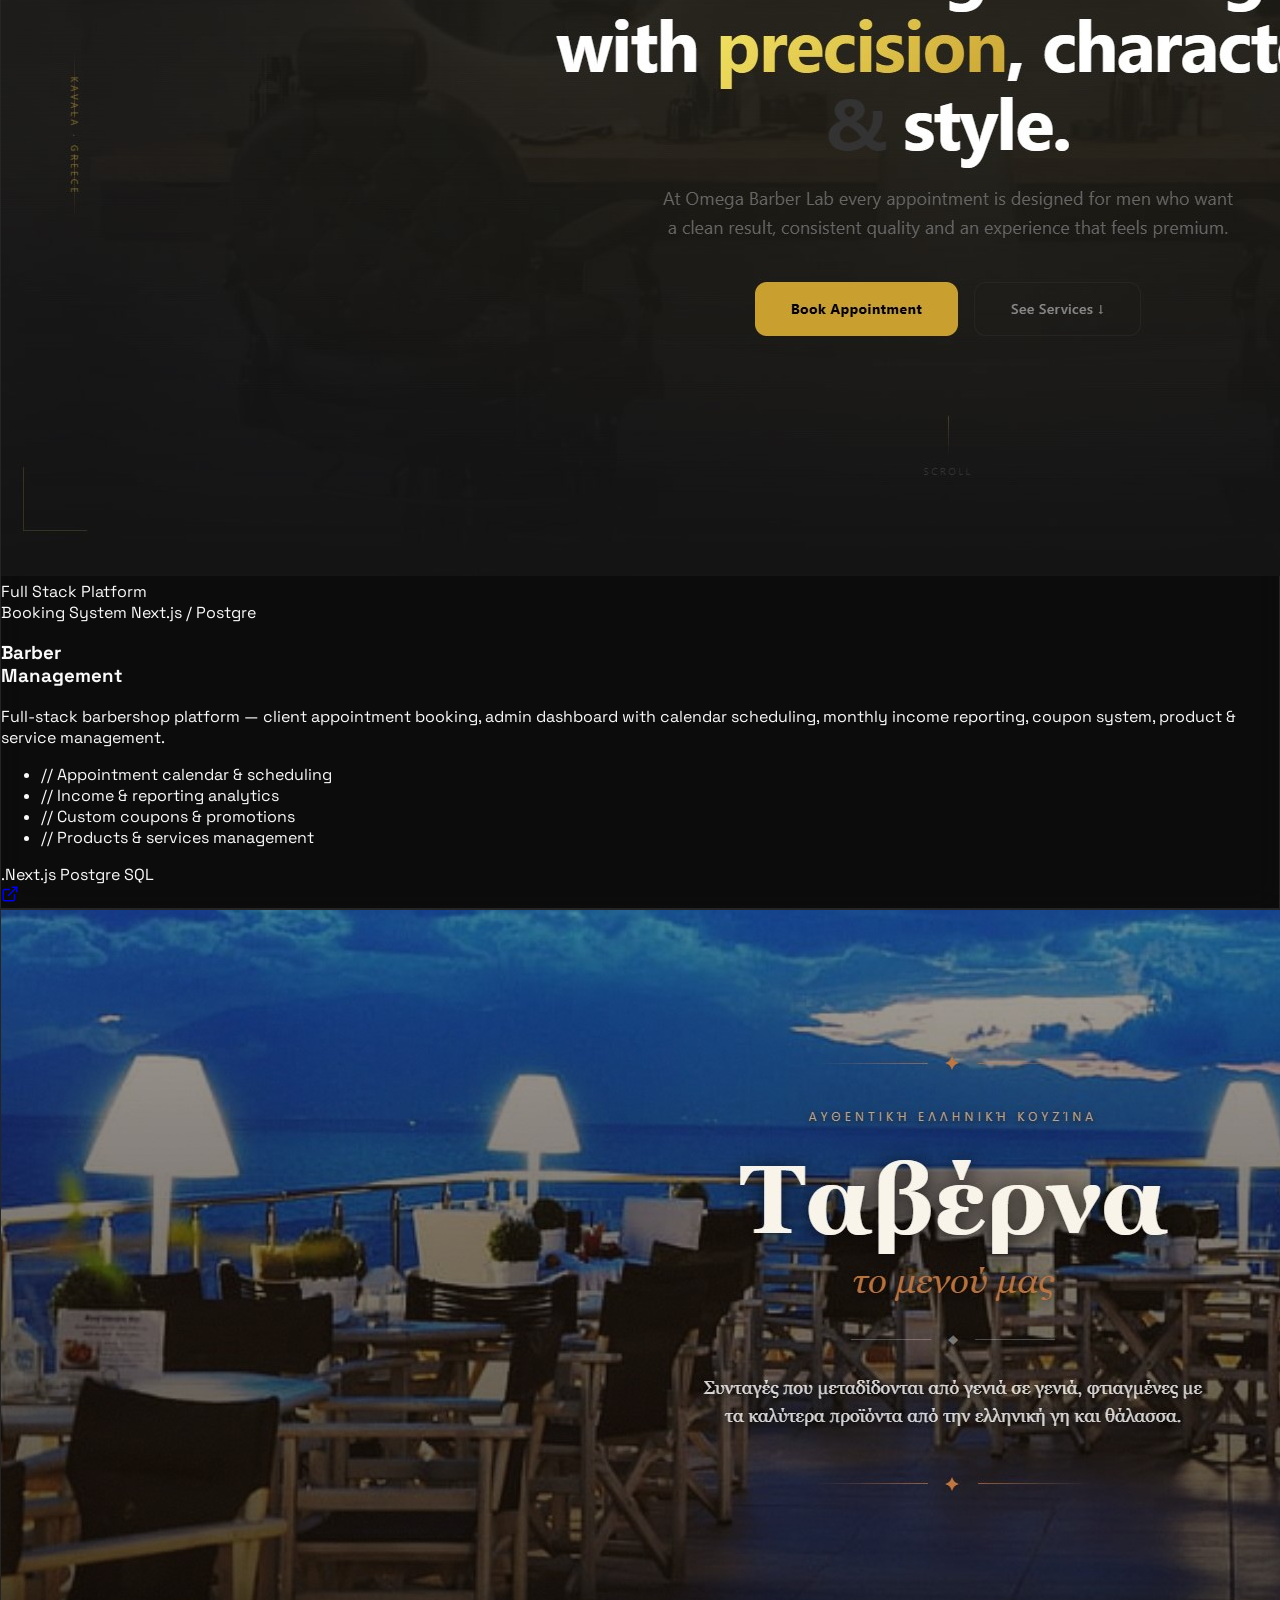
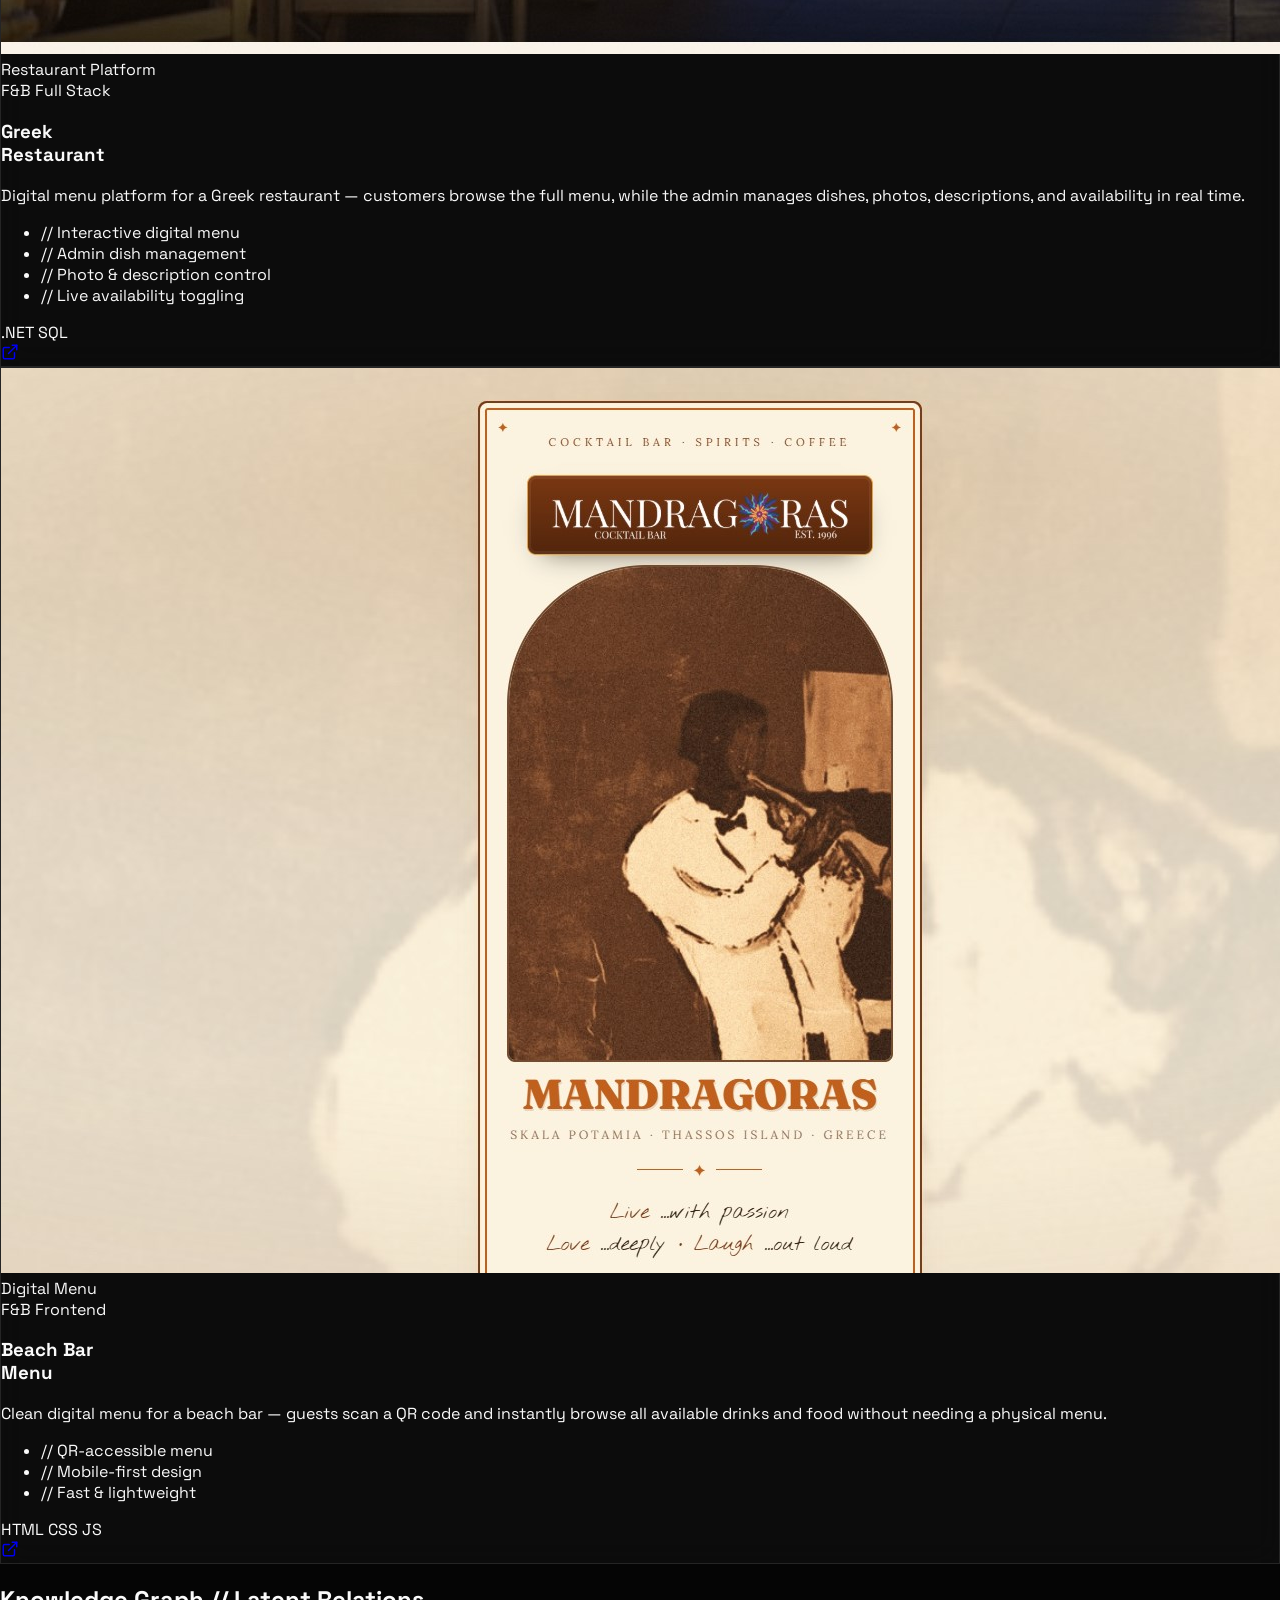
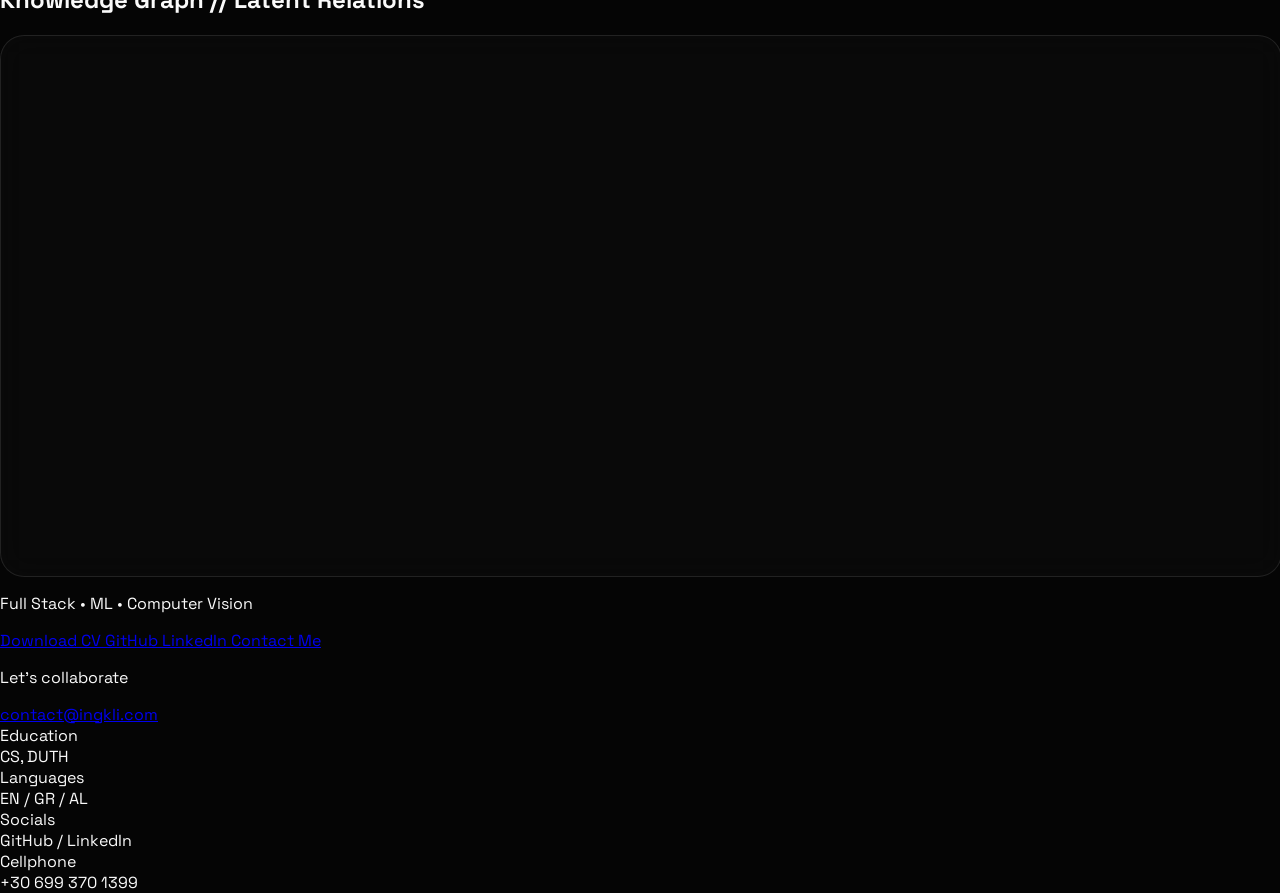
==== commit a7b2ec82: "update index" ====
--- a/index.html
+++ b/index.html
@@ -171,7 +171,7 @@
                     <div class="flex-grow">
                         <div class="flex justify-between items-center mb-4">
                             <span class="bg-[--accent]/10 text-[--accent] px-3 py-1 rounded-full text-sm font-bold uppercase tracking-widest">MBA</span>
-                            <span class="text-[10px] opacity-40 font-mono">2025 – Present</span>
+                            <span class="text-[10px] opacity-40 font-mono"></span>
                         </div>
                         <h3 class="text-2xl font-black uppercase leading-tight mb-4">Business<br>Administration</h3>
                         <p class="text-sm opacity-60 leading-relaxed mb-6">National and Kapodistrian University of Athens — MBA programme.</p>
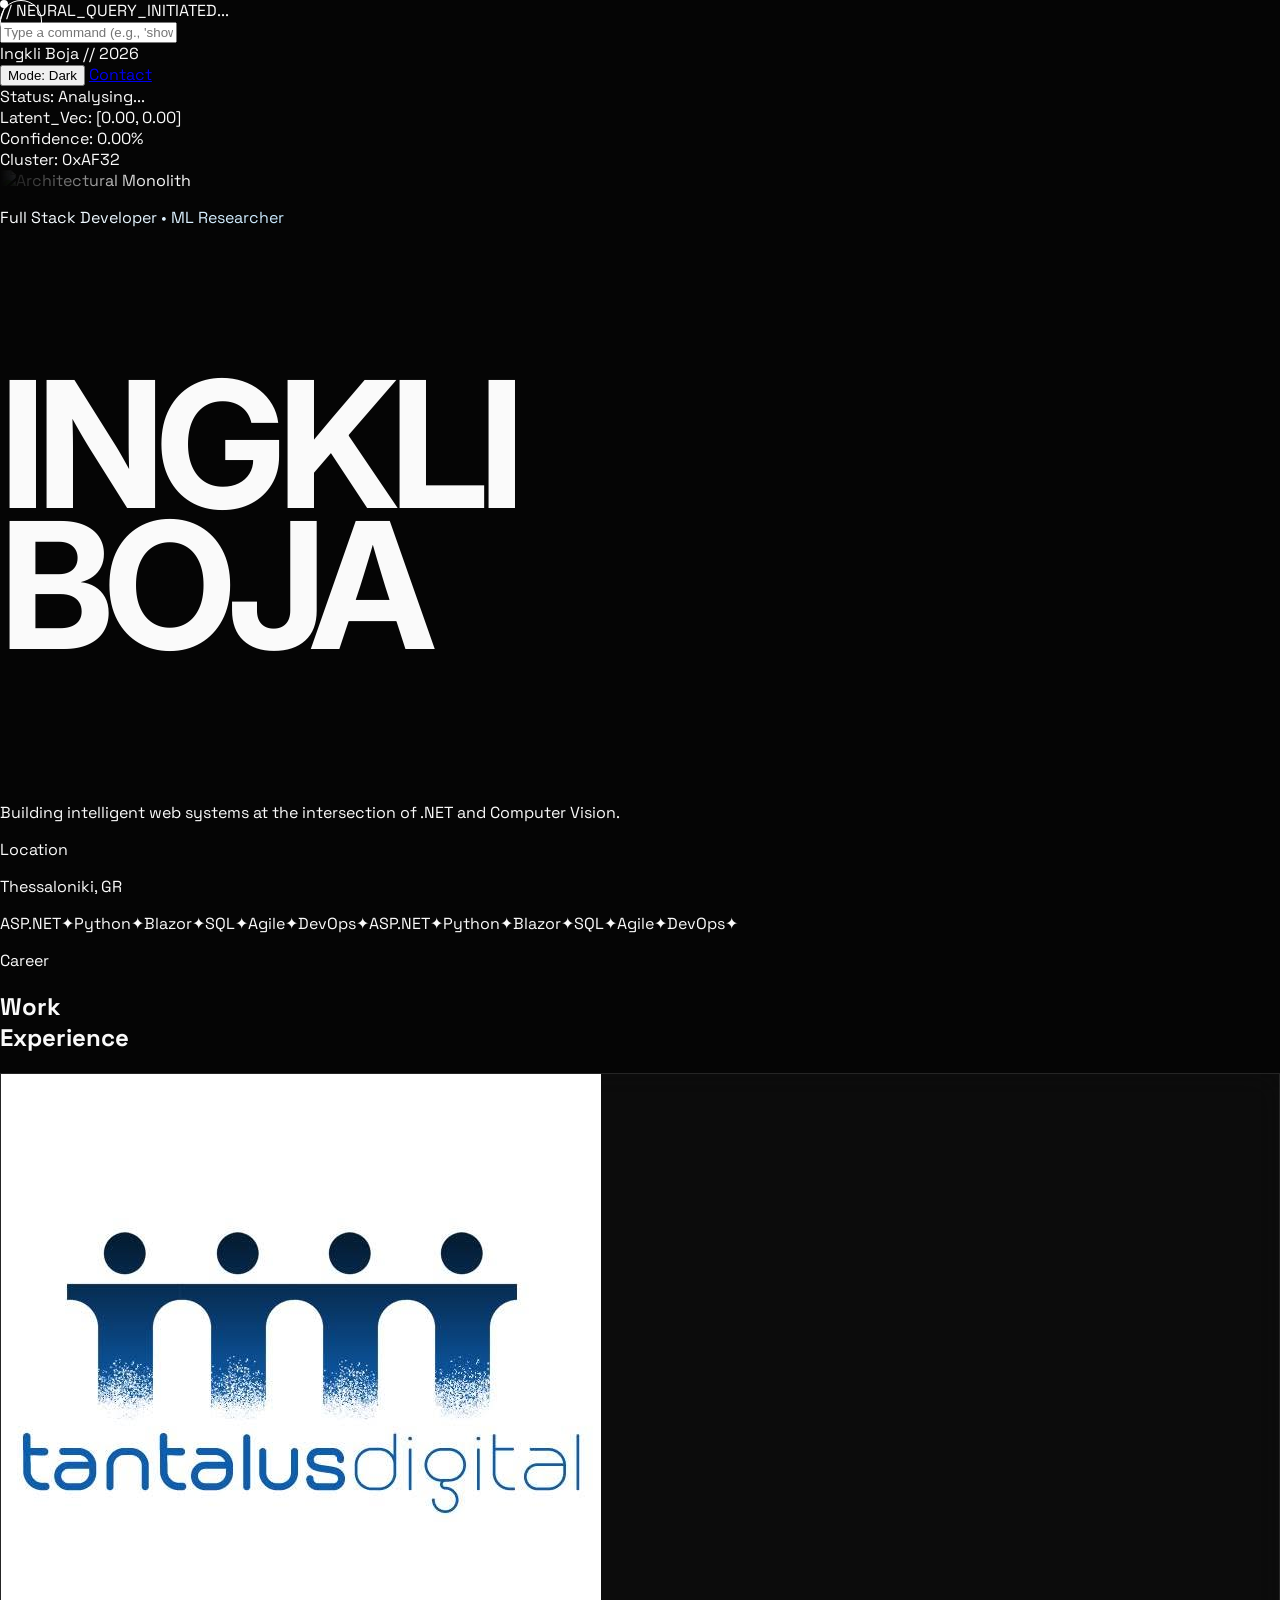
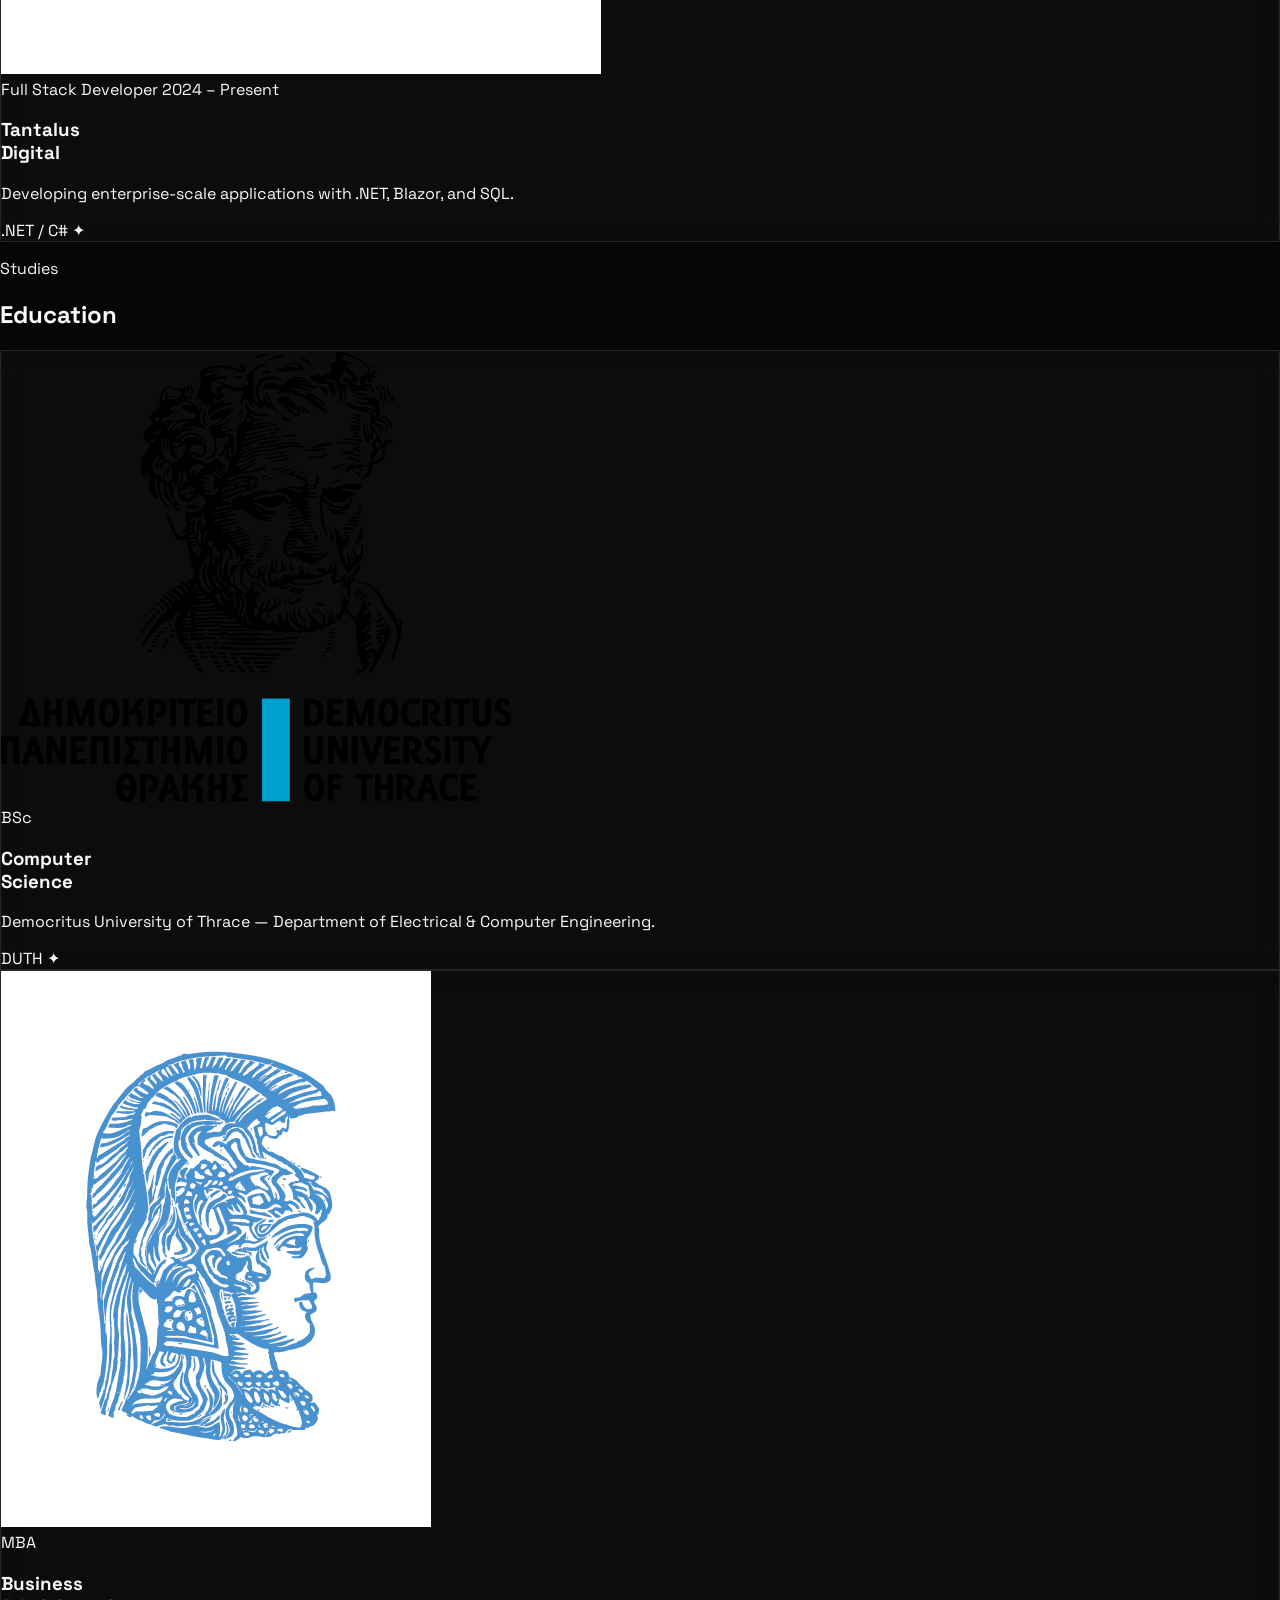
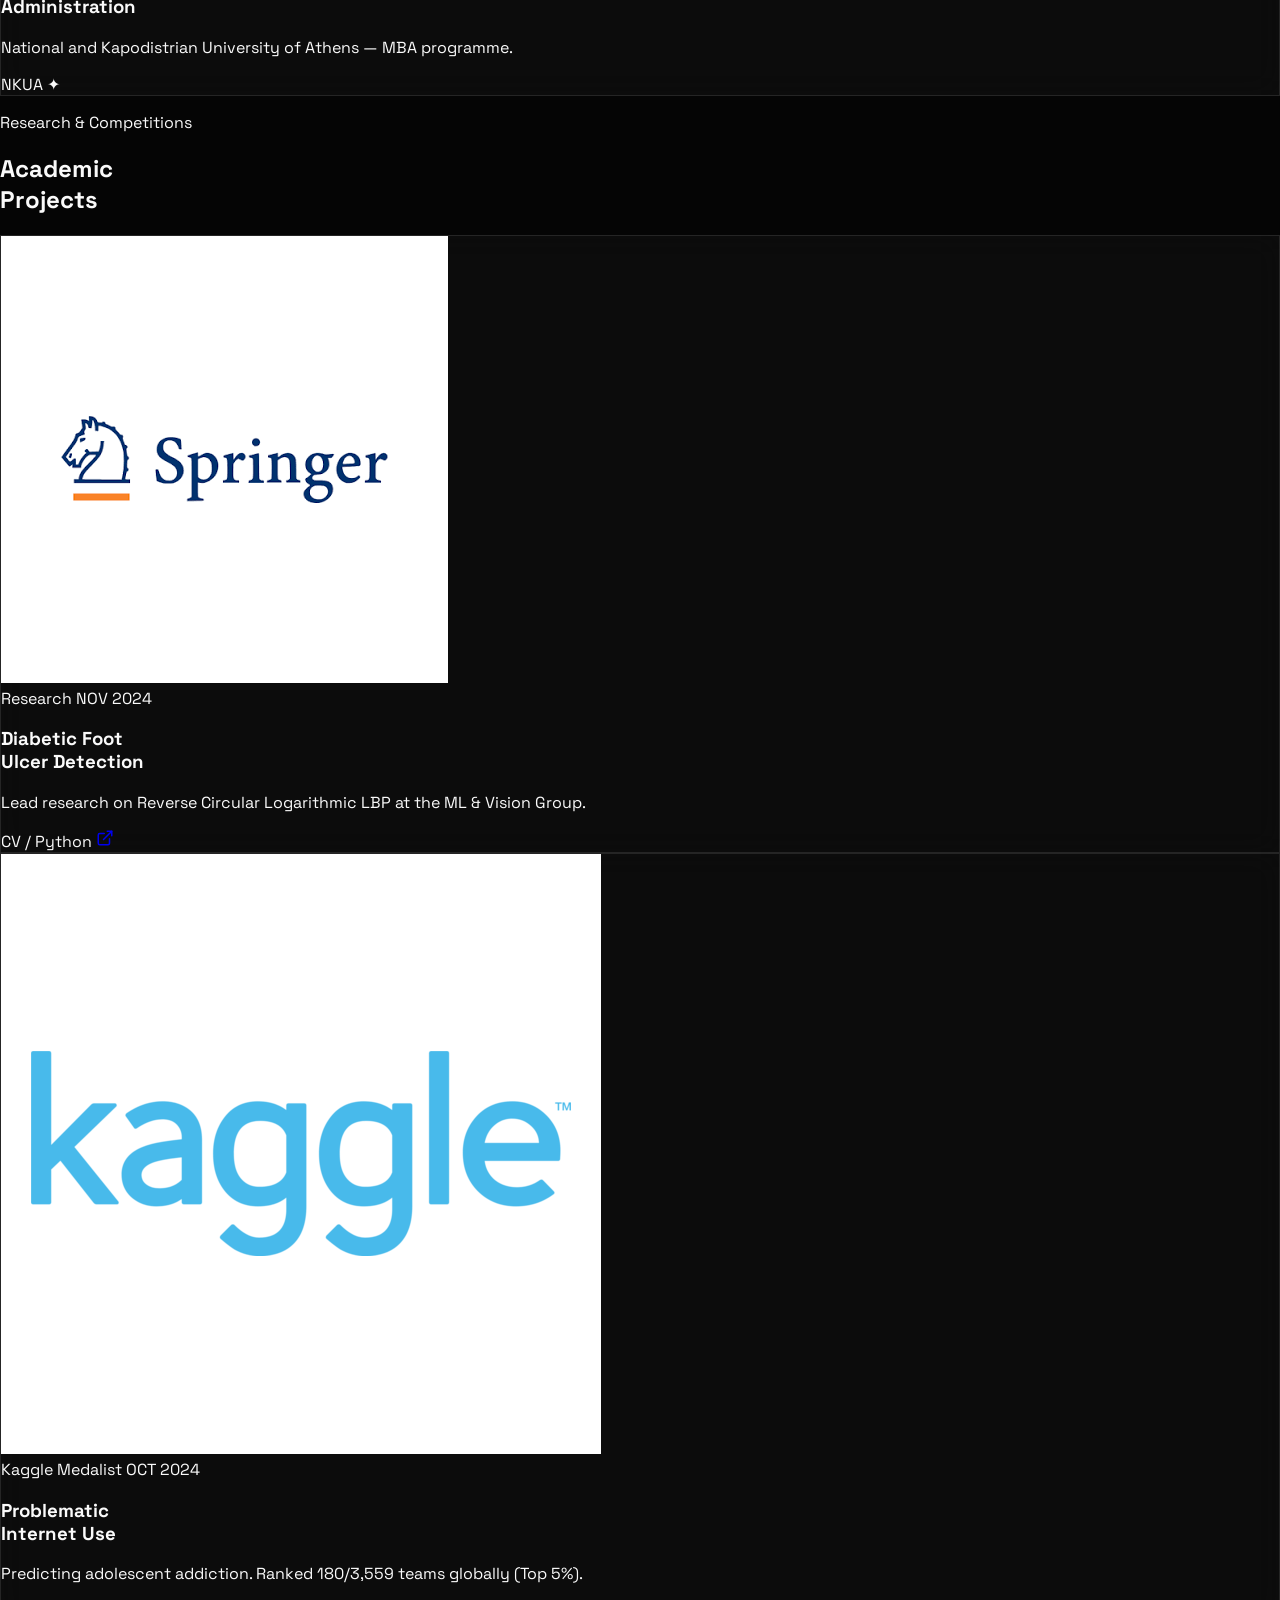
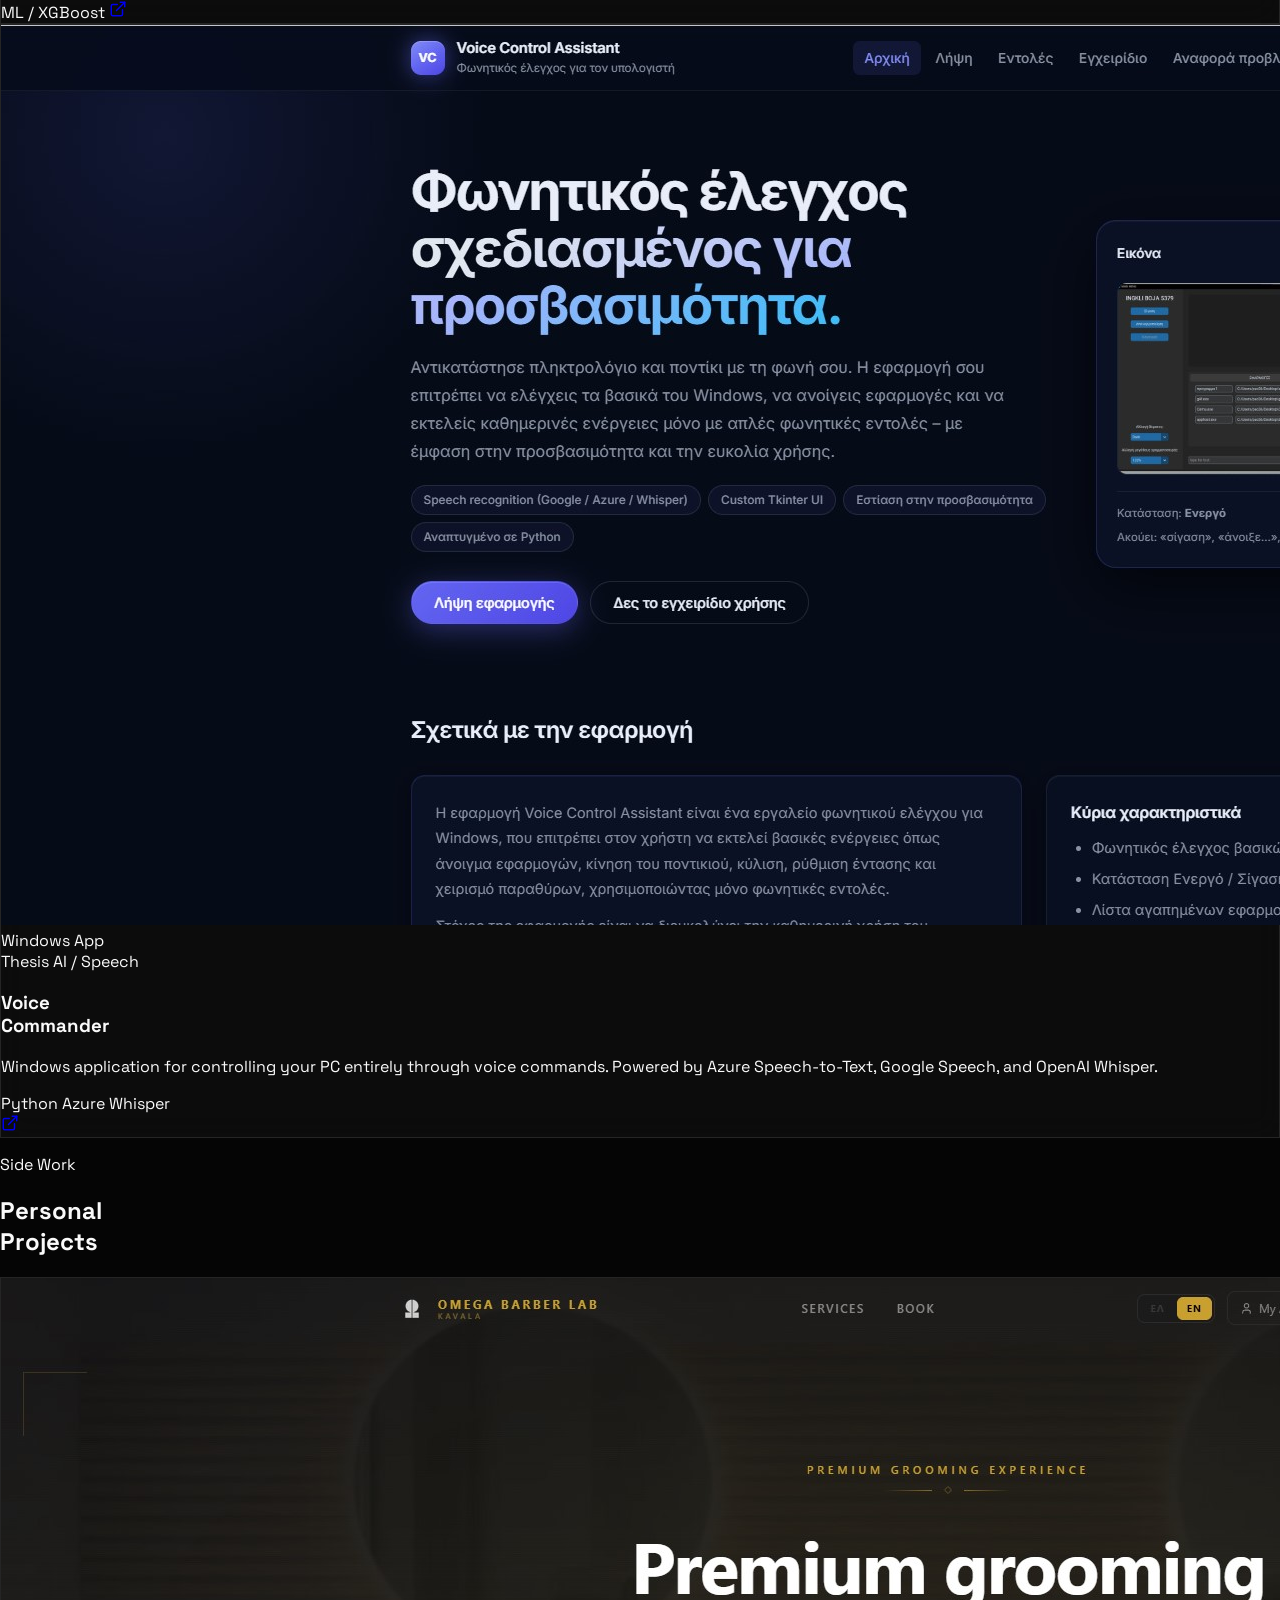
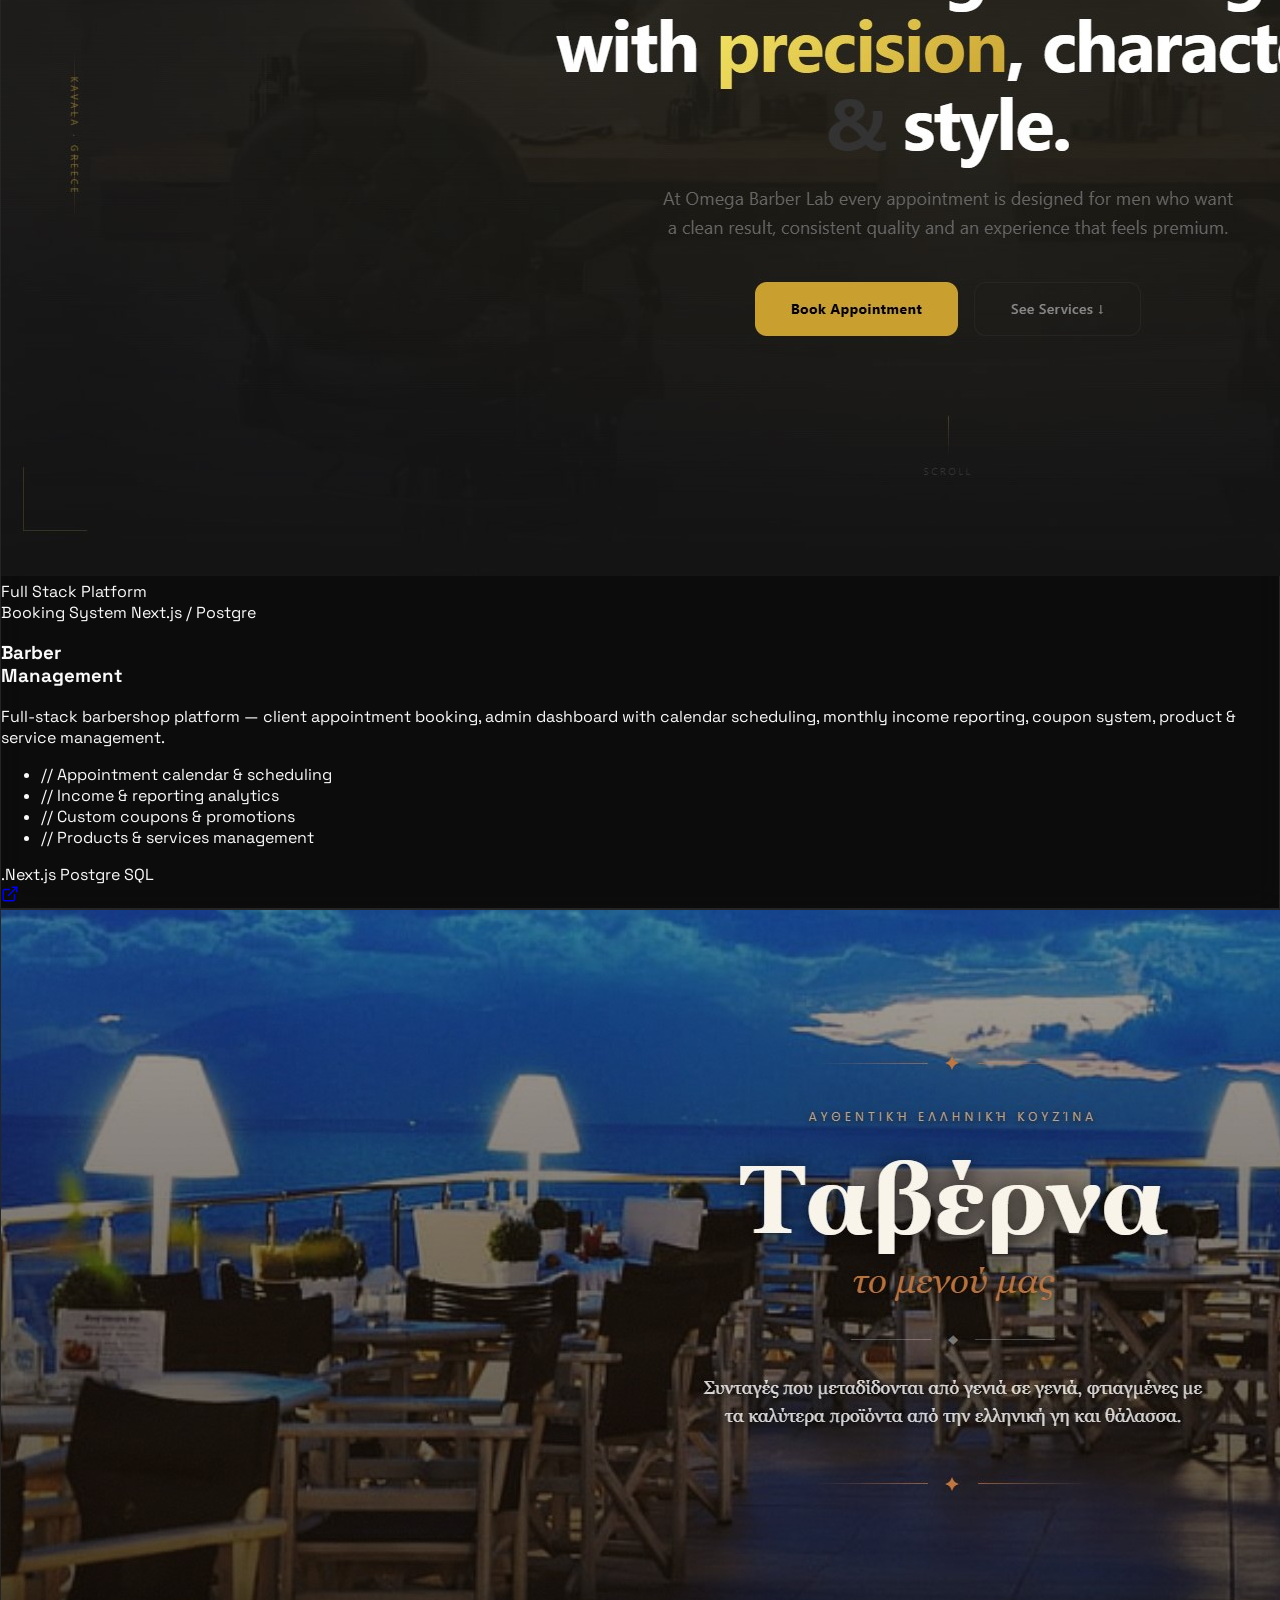
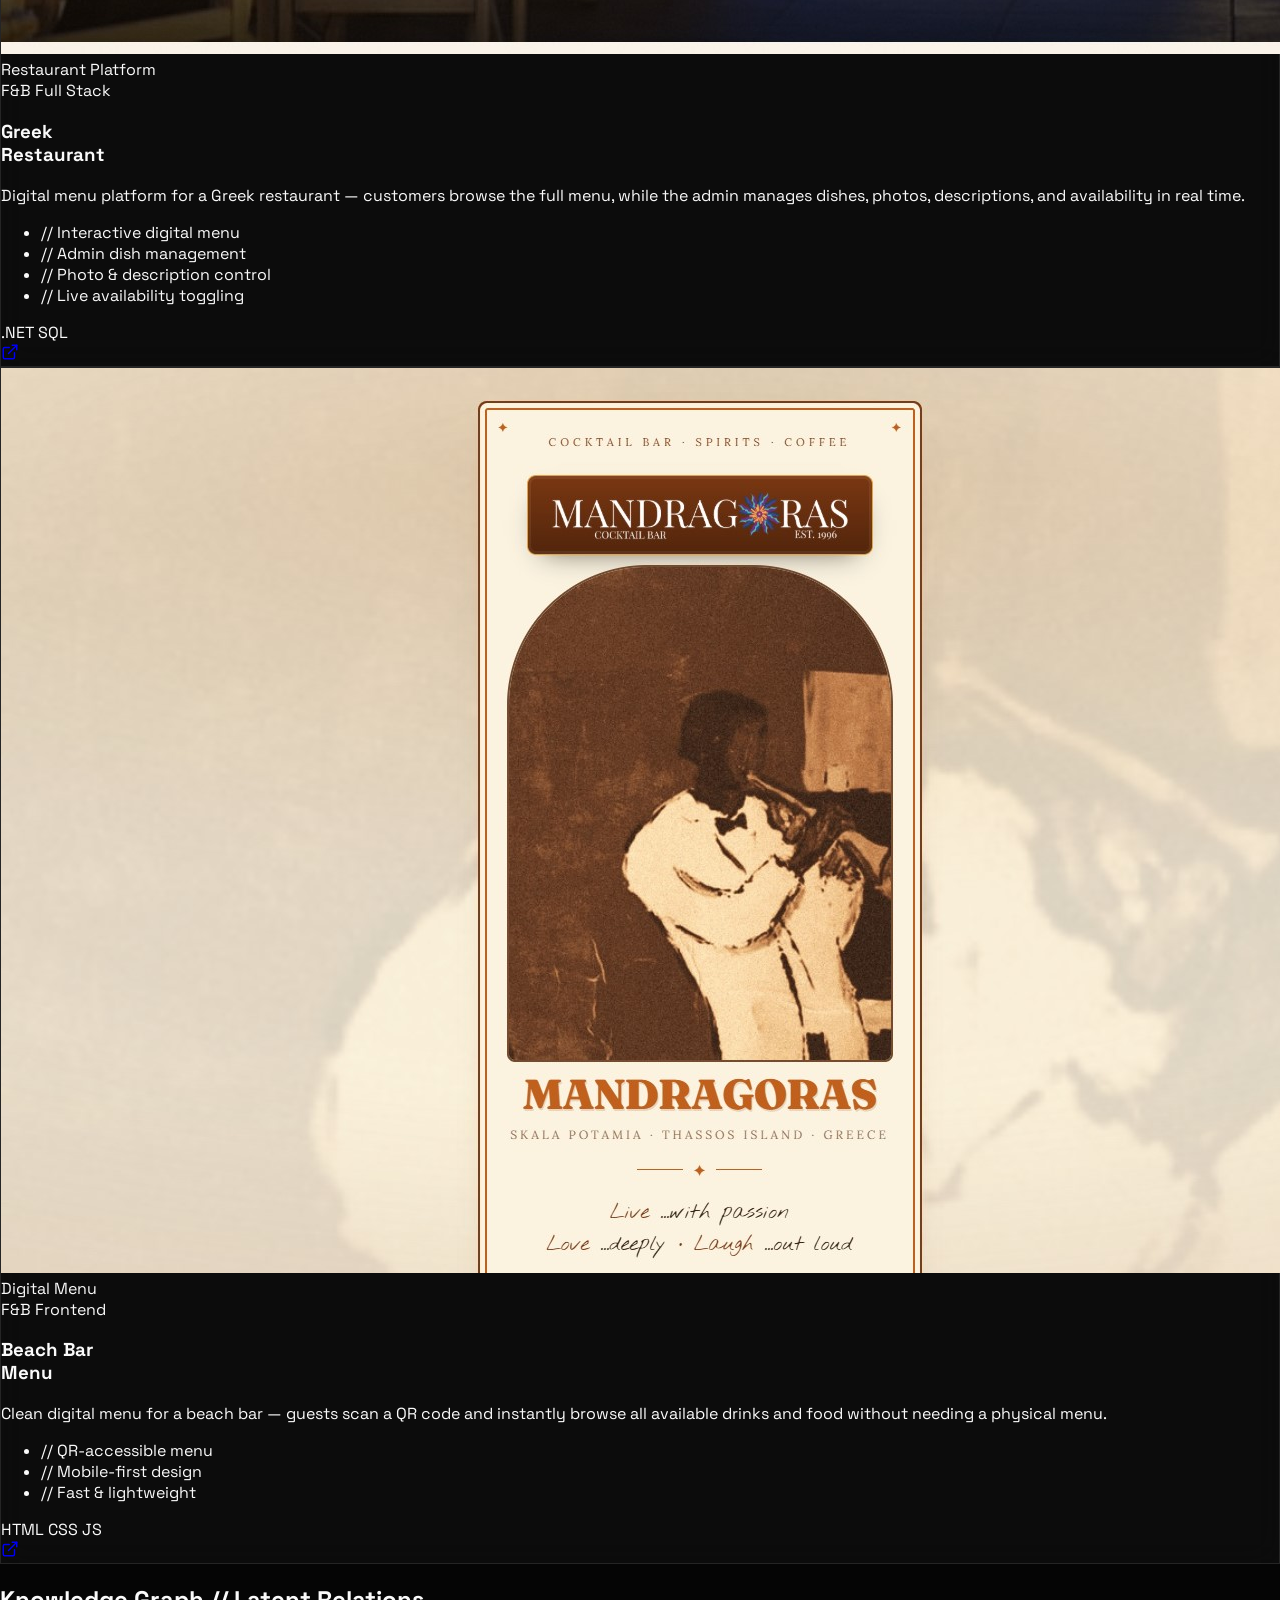
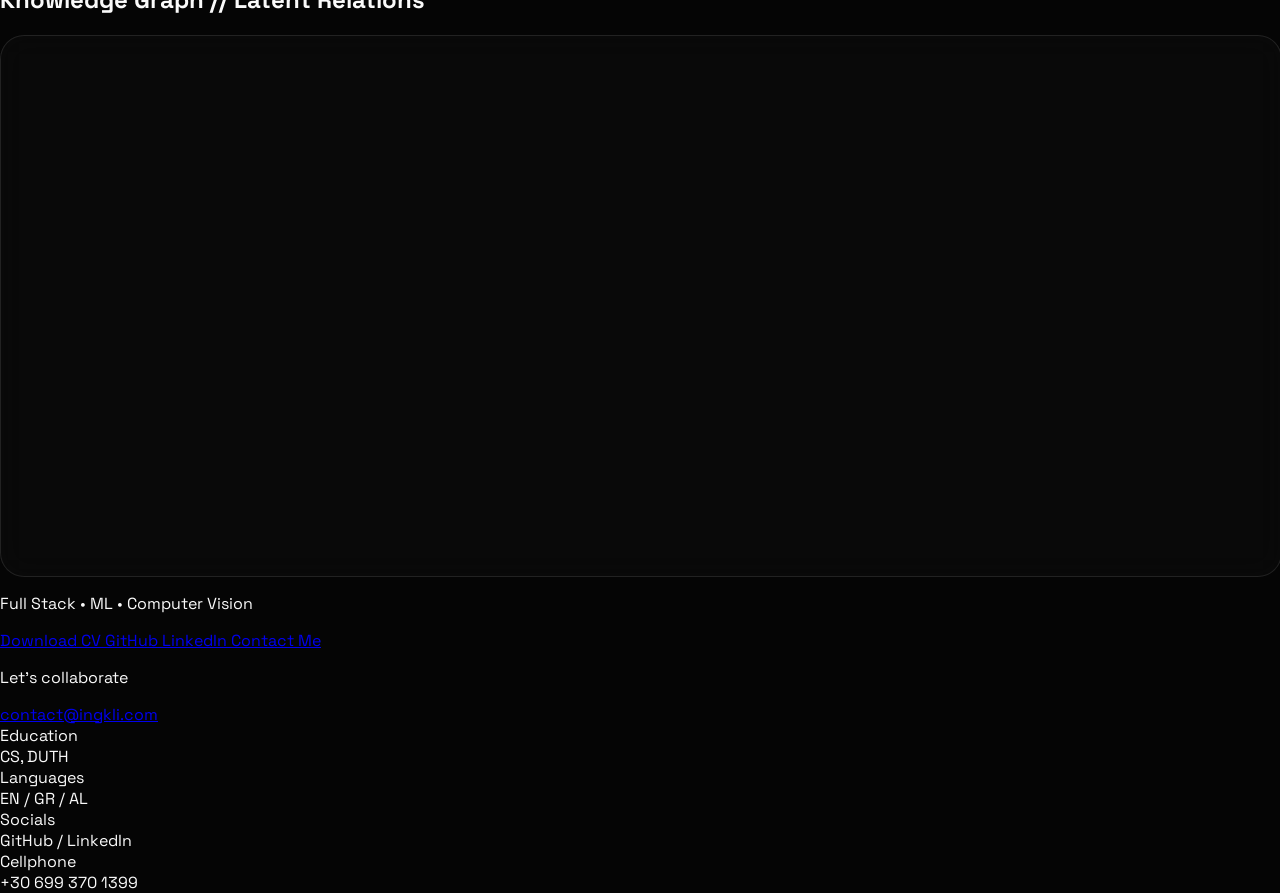
==== commit de6138f3: "Update project link and add about page" ====
--- a/index.html
+++ b/index.html
@@ -299,7 +299,7 @@
                             <span class="text-[9px] border border-white/20 px-3 py-1 rounded-full uppercase">Postgre</span>
                             <span class="text-[9px] border border-white/20 px-3 py-1 rounded-full uppercase">SQL</span>
                         </div>
-                        <a href="https://barber.ingkli.com" target="_blank" class="text-[--accent] hover:text-white transition-colors">
+                        <a href="https://www.omegabarberlab.gr/" target="_blank" class="text-[--accent] hover:text-white transition-colors">
                             <svg xmlns="http://www.w3.org/2000/svg" width="18" height="18" viewBox="0 0 24 24" fill="none" stroke="currentColor" stroke-width="2" stroke-linecap="round" stroke-linejoin="round"><path d="M18 13v6a2 2 0 0 1-2 2H5a2 2 0 0 1-2-2V8a2 2 0 0 1 2-2h6"></path><polyline points="15 3 21 3 21 9"></polyline><line x1="10" y1="14" x2="21" y2="3"></line></svg>
                         </a>
                     </div>
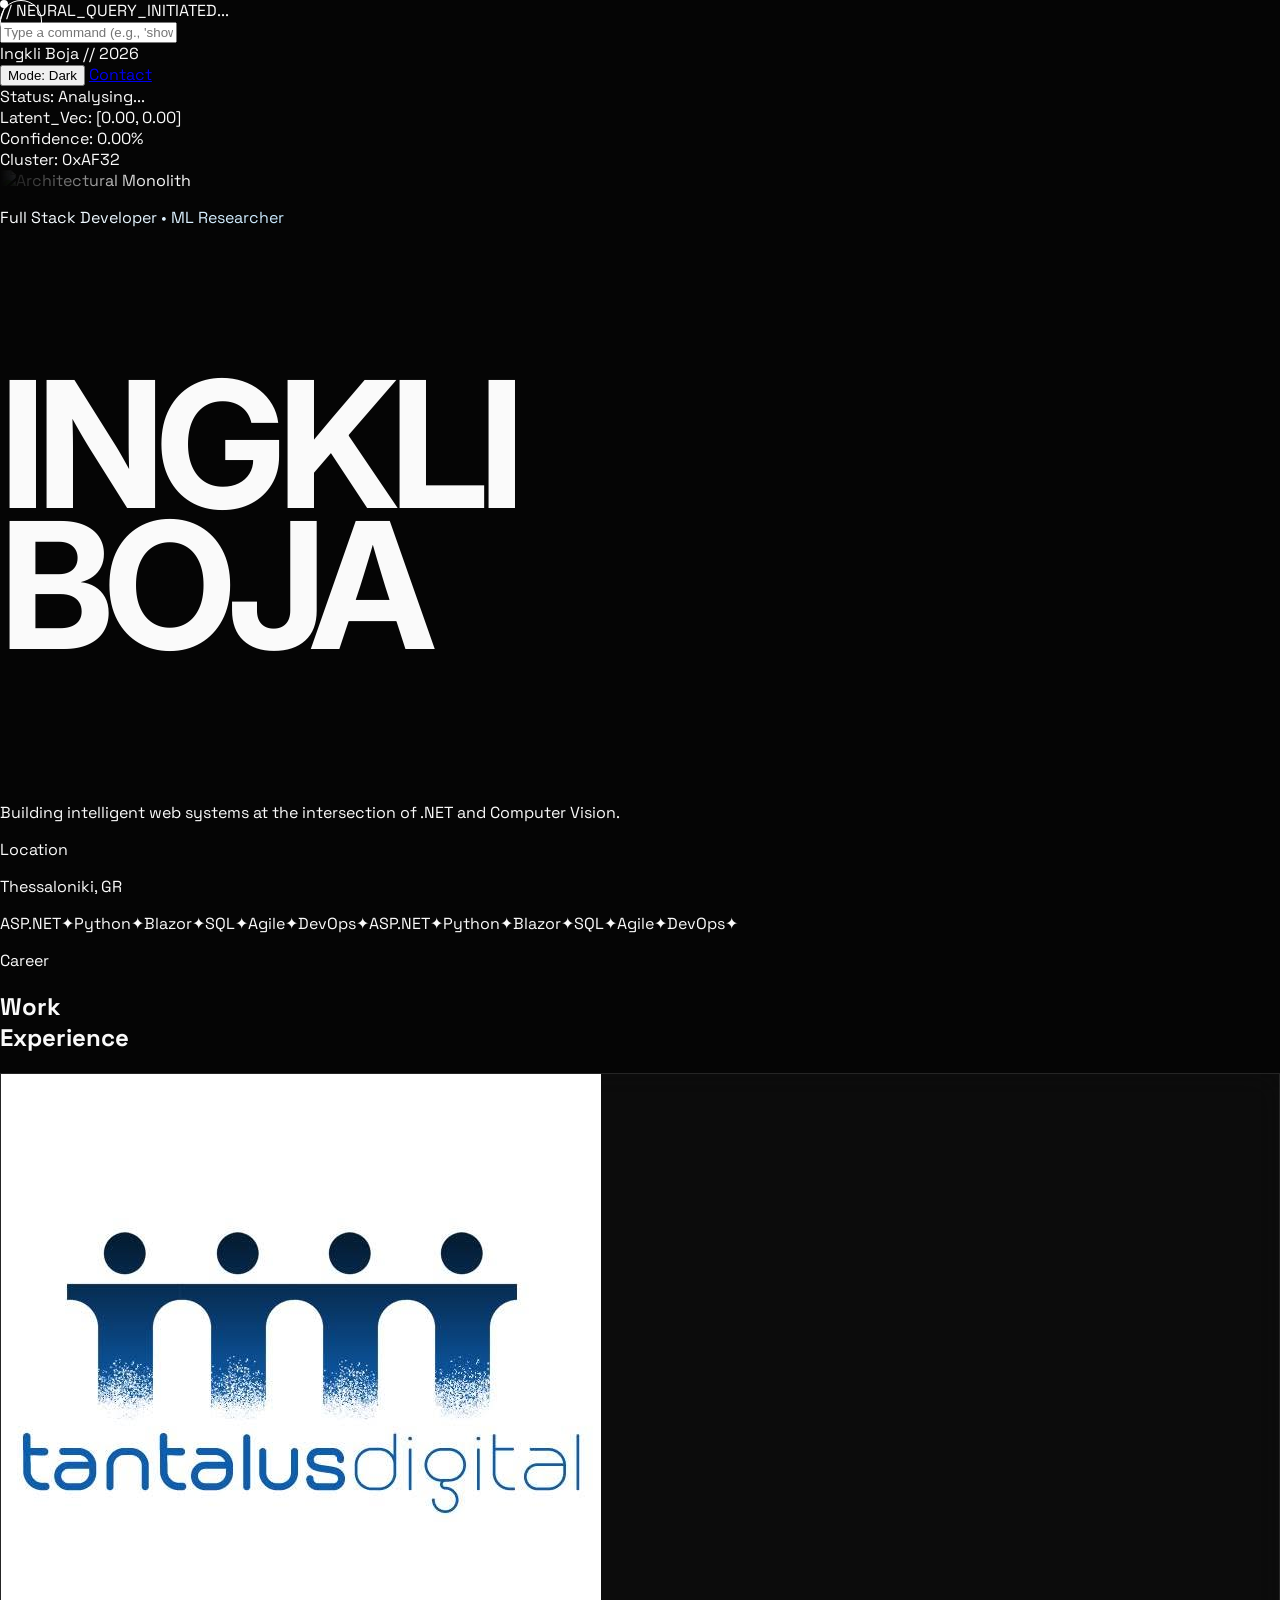
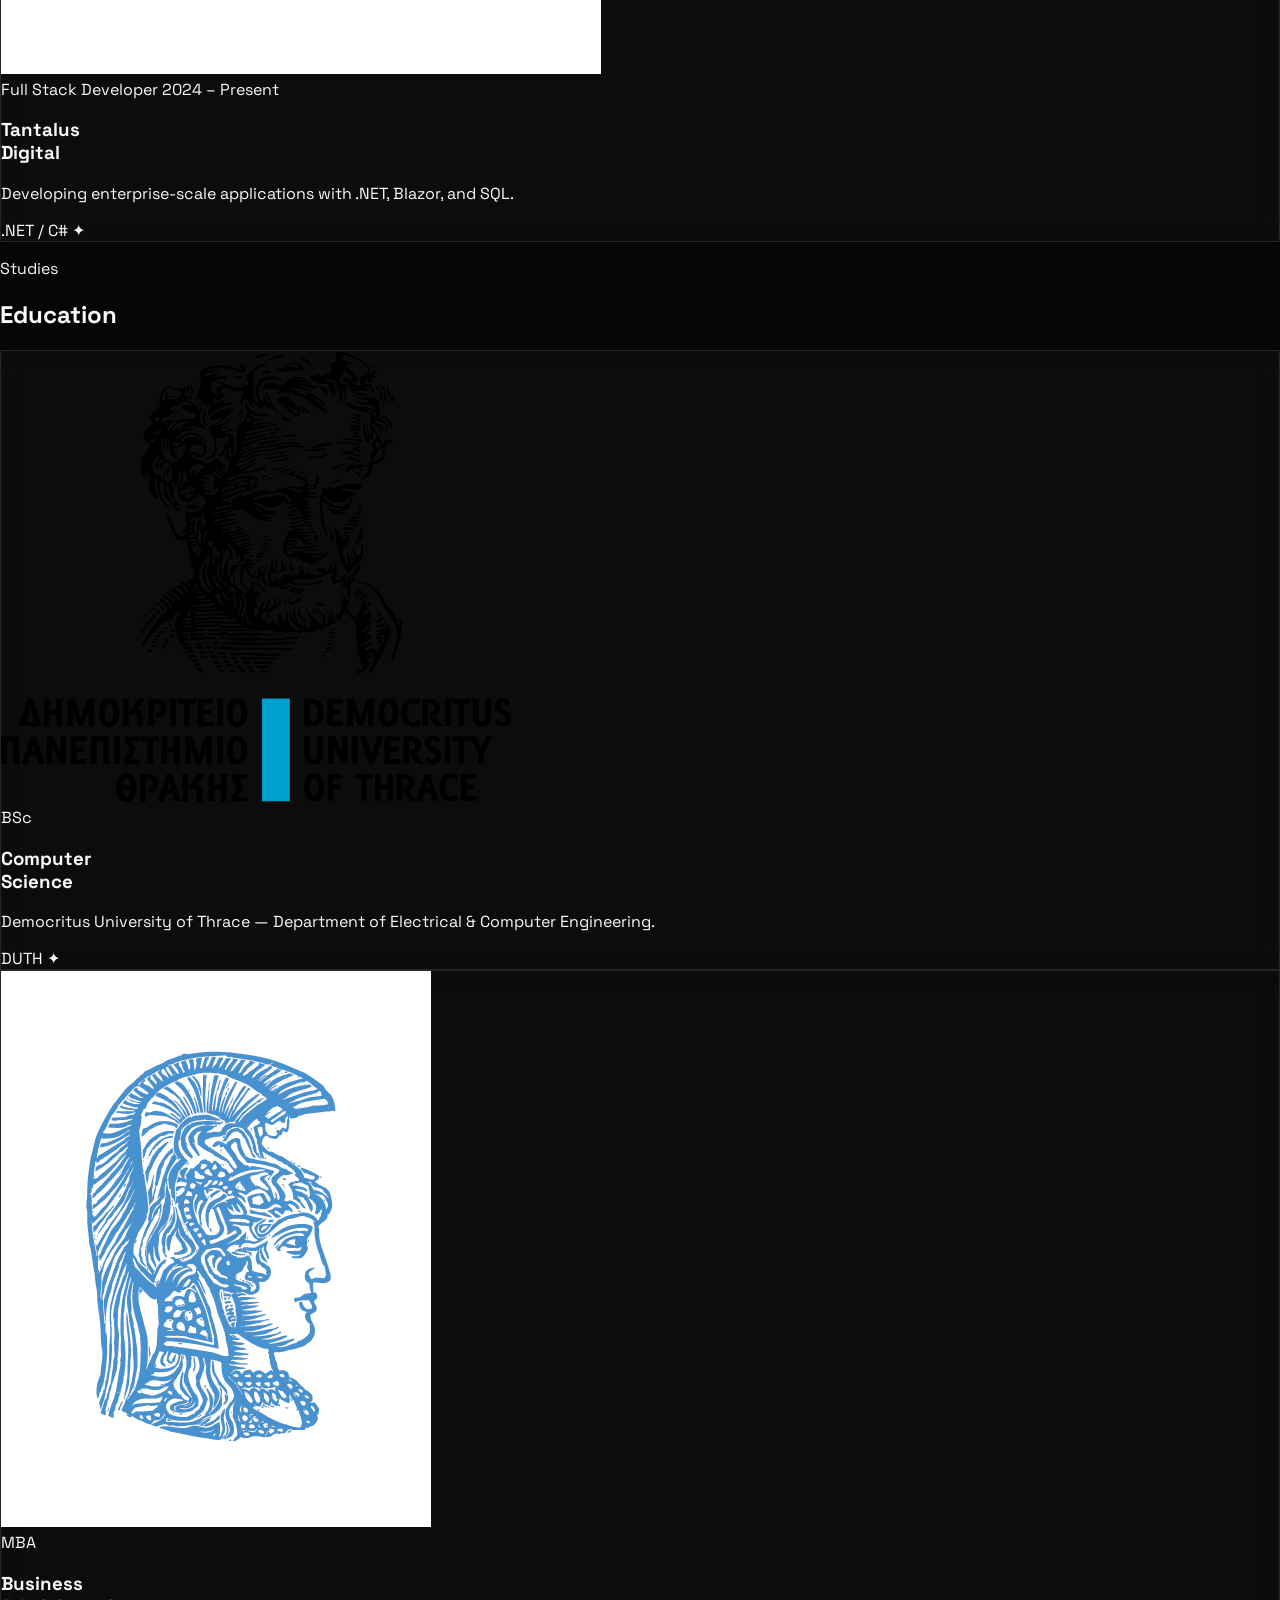
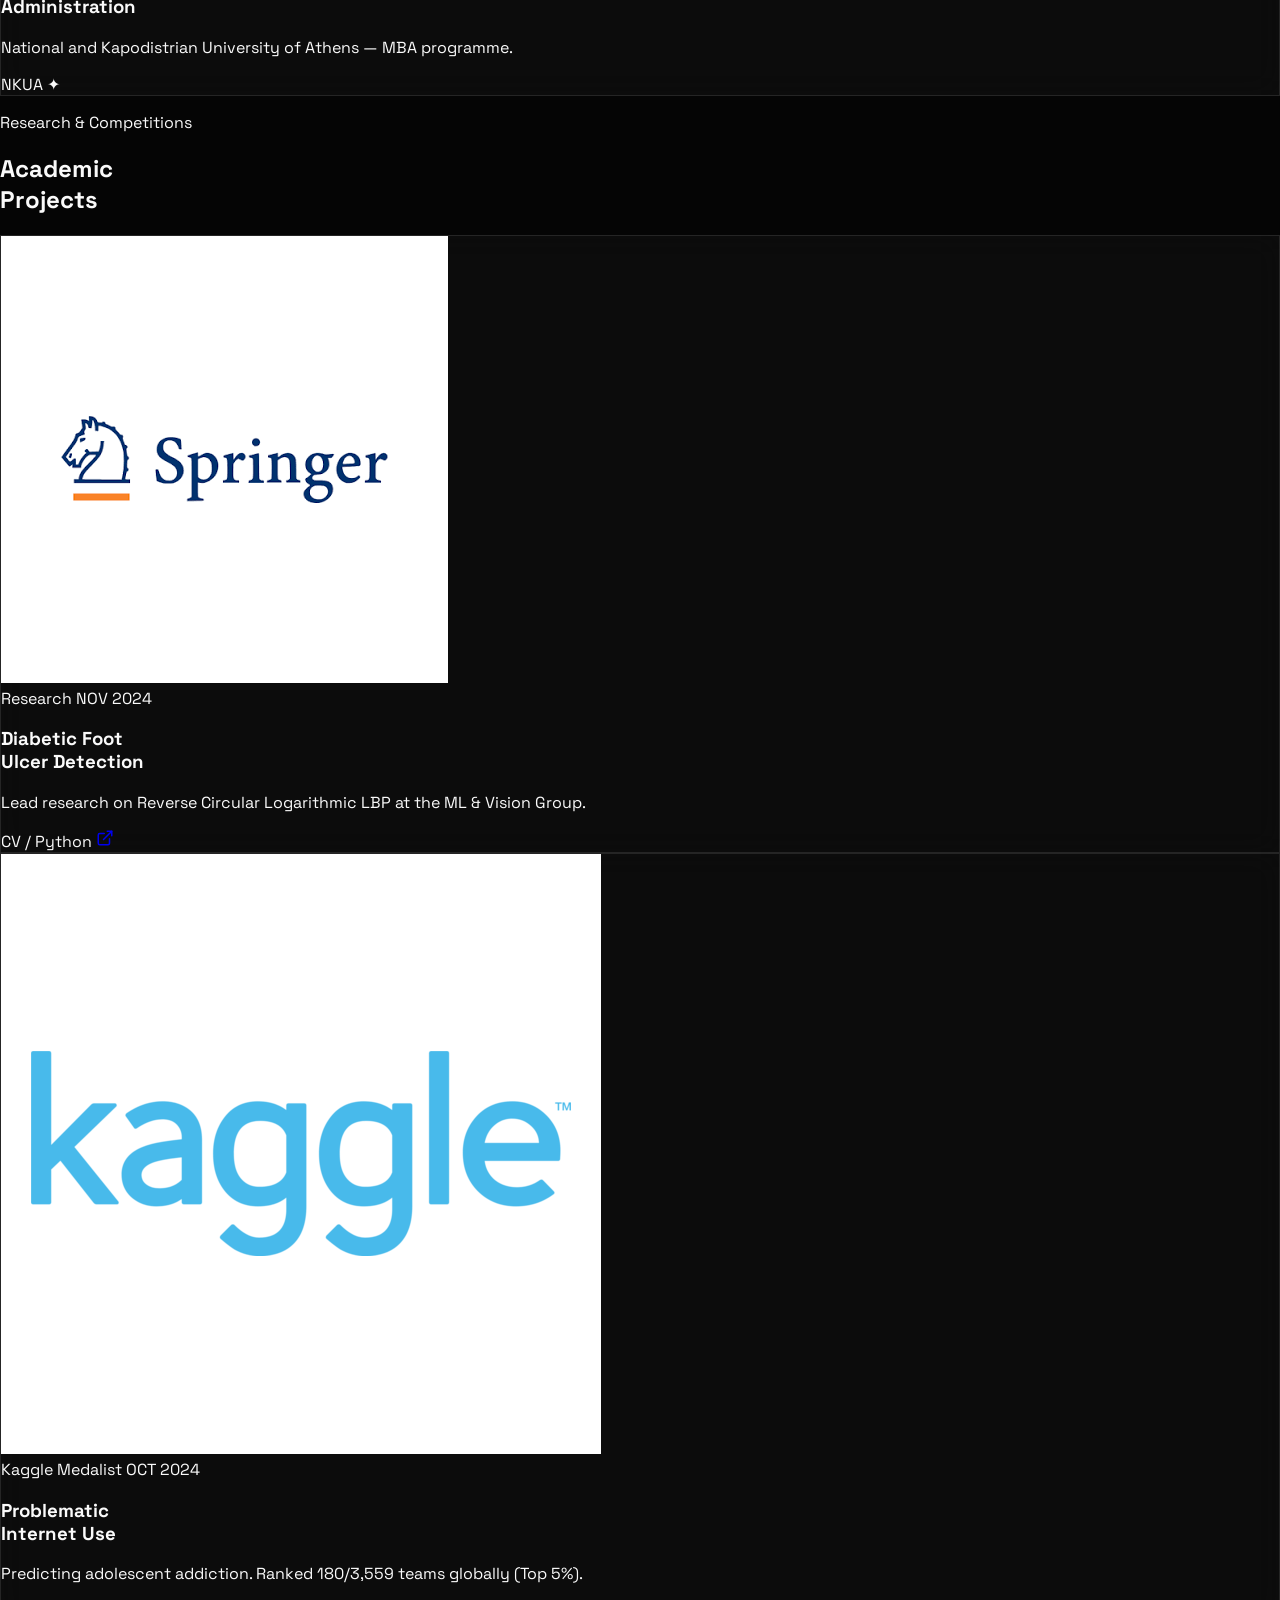
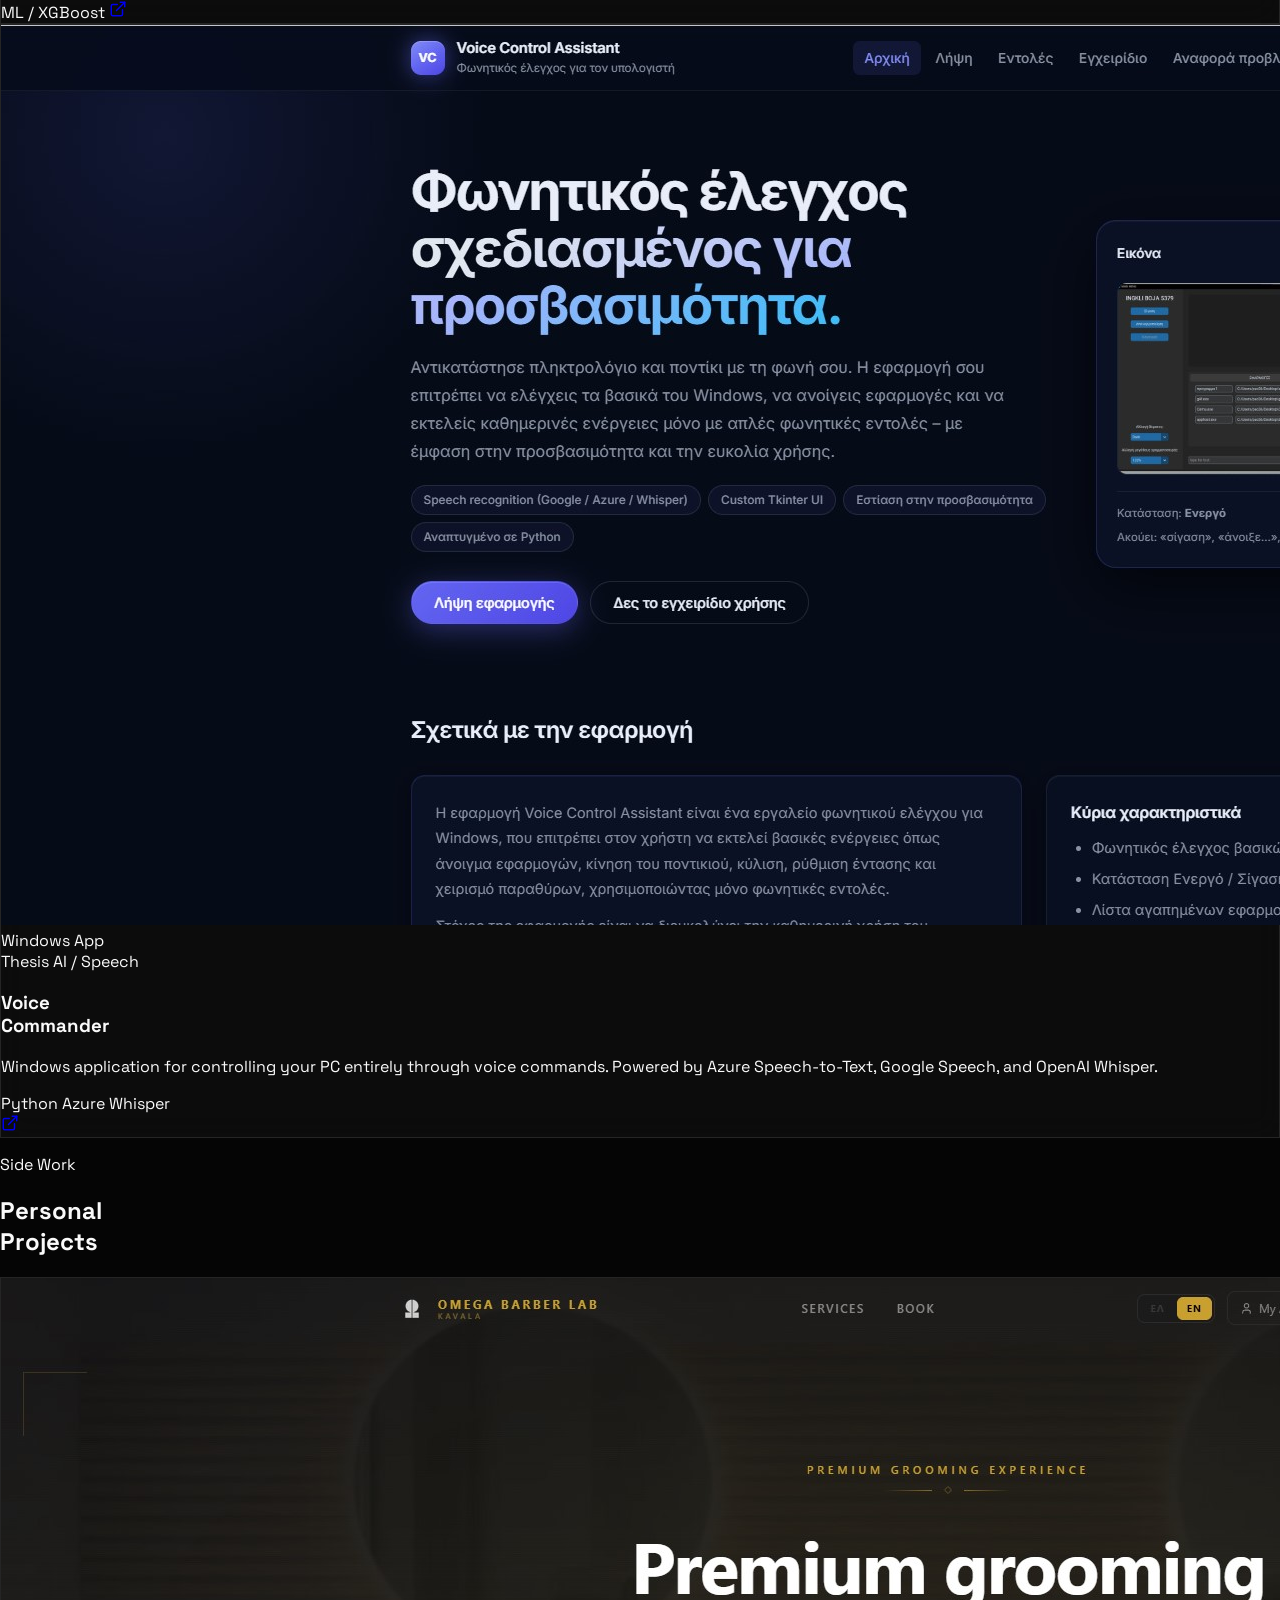
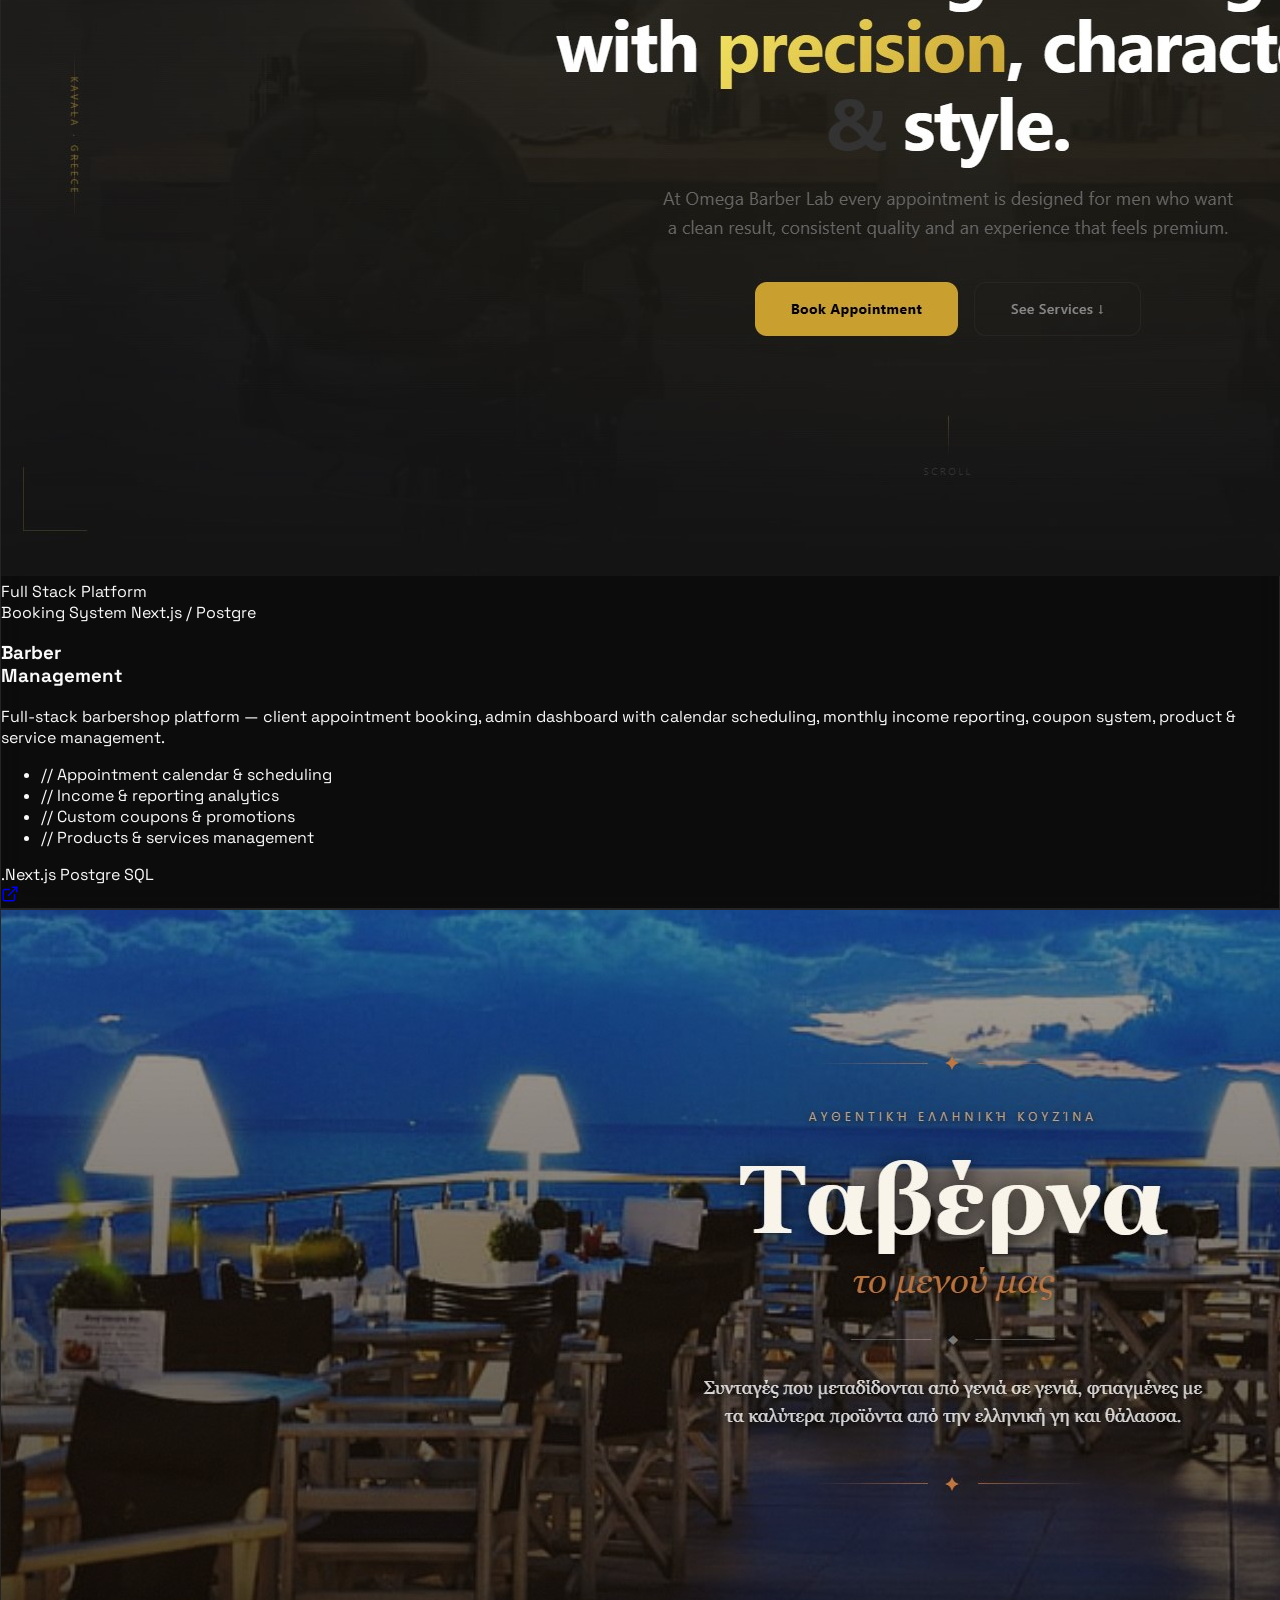
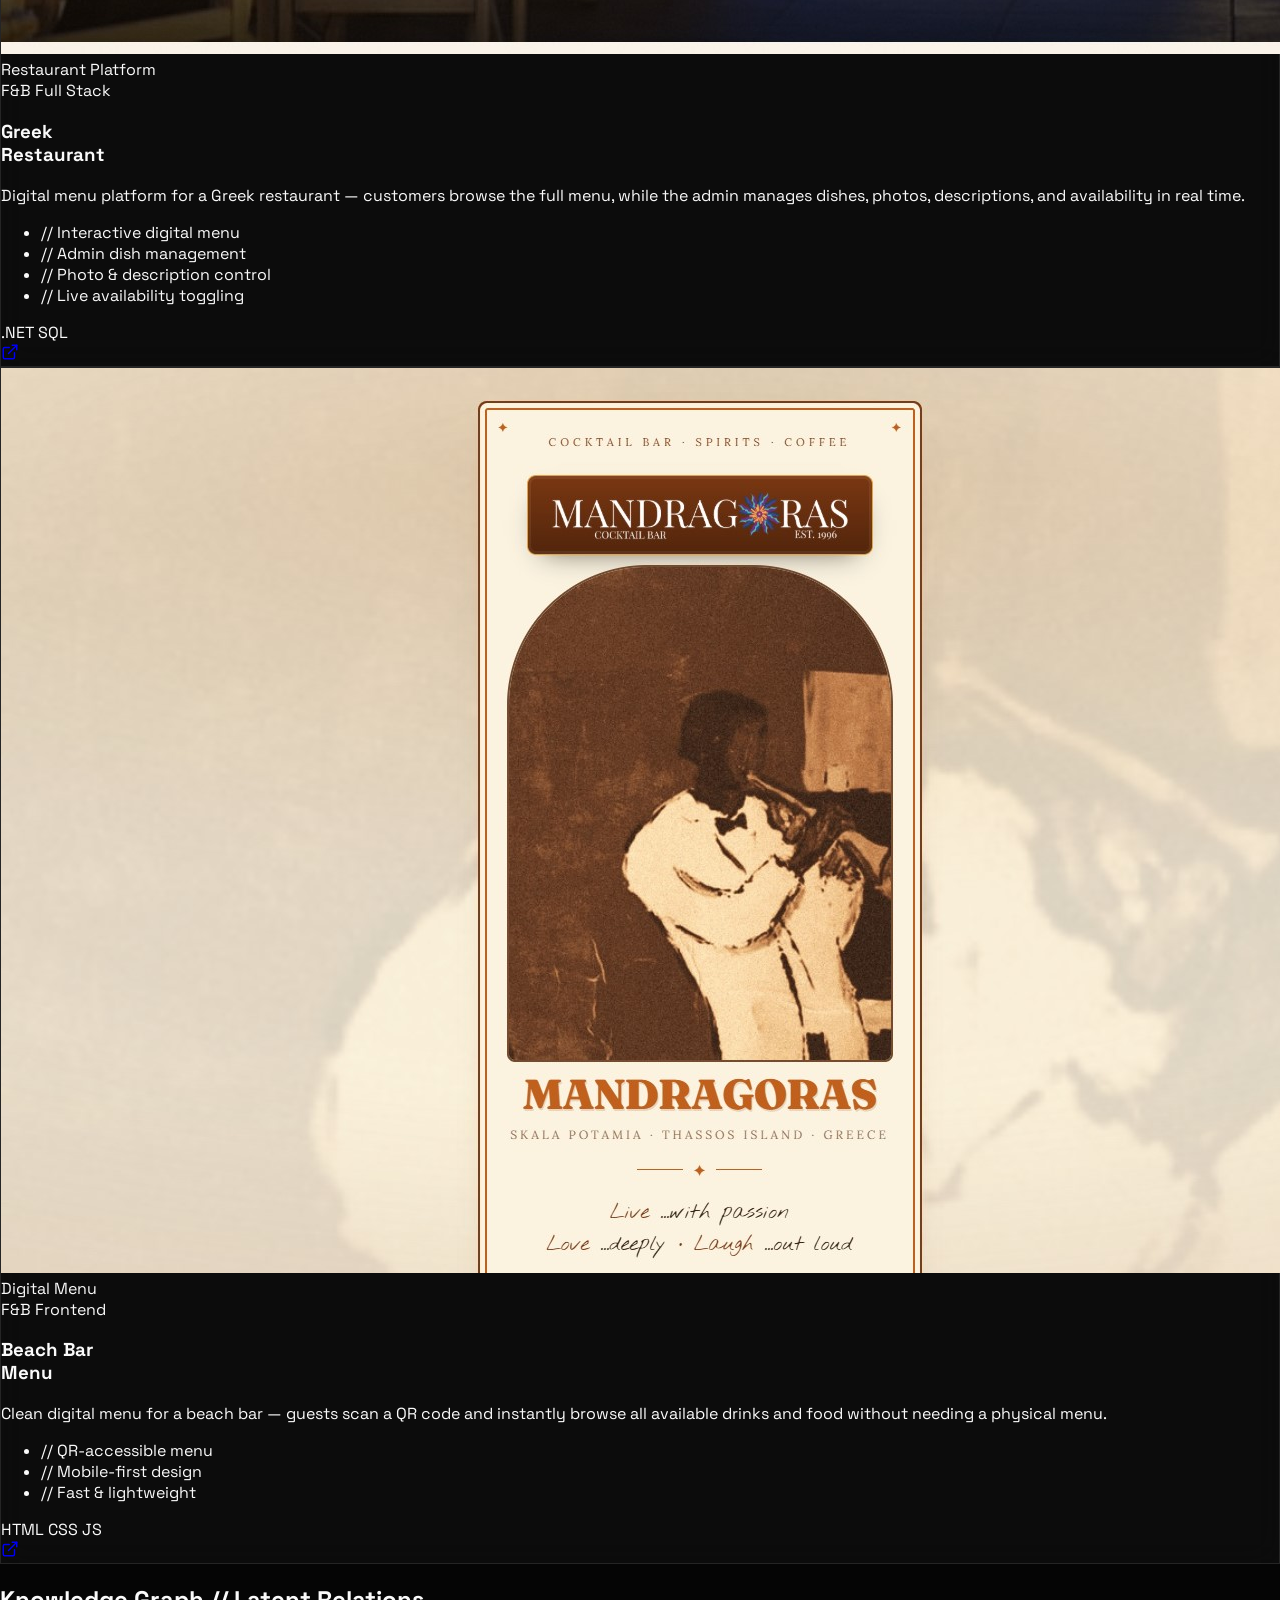
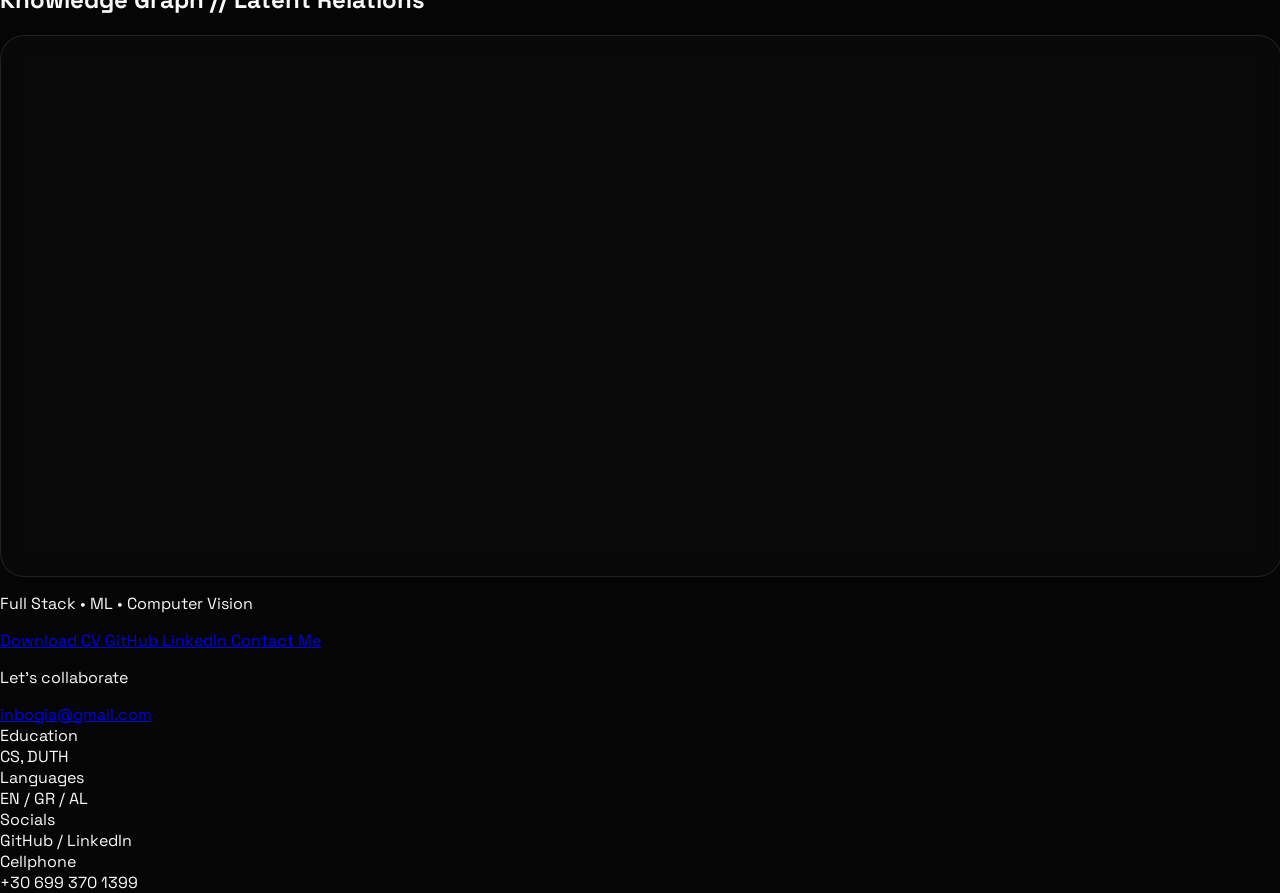
==== commit 87f04737: "Update index.html" ====
--- a/index.html
+++ b/index.html
@@ -48,7 +48,7 @@
             <button id="theme-toggle" class="hover:text-[--accent] transition-colors border-b border-white/20 pb-1 cursor-pointer hidden">
                 Mode: <span id="mode-text">Dark</span>
             </button>
-            <a href="mailto:contact@ingkli.com" class="hover:text-[--accent] border-b border-white/20 pb-1">Contact</a>
+            <a href="mailto:inbogia@gmail.com" class="hover:text-[--accent] border-b border-white/20 pb-1">Contact</a>
         </div>
     </nav>
 <div id="neural-overlay" class="fixed pointer-events-none z-[100] opacity-0 transition-opacity duration-300">
@@ -401,7 +401,7 @@
 LinkedIn
 </a>
 
-<a href="mailto:contact@ingkli.com"
+<a href="mailto:inbogia@gmail.com"
 class="border px-8 py-4 uppercase text-sm hover:bg-white hover:text-black transition">
 Contact Me
 </a>
@@ -412,8 +412,8 @@
 
         <footer class="min-h-[80vh] flex flex-col justify-center items-center text-center p-6 md:p-8">
             <p class="text-[10px] uppercase tracking-[0.8em] mb-6 md:mb-8 opacity-40">Let's collaborate</p>
-            <a href="mailto:contact@ingkli.com" class="text-3xl md:text-9xl font-black uppercase hover:text-[--accent] transition-all duration-500 break-all leading-none mb-12">
-                contact@ingkli.com
+            <a href="mailto:inbogia@gmail.com" class="text-3xl md:text-9xl font-black uppercase hover:text-[--accent] transition-all duration-500 break-all leading-none mb-12">
+                inbogia@gmail.com
             </a>
             <div class="grid grid-cols-1 sm:grid-cols-2 md:grid-cols-4 gap-8 md:gap-12 mt-12 md:mt-24 w-full max-w-4xl text-[10px] uppercase tracking-widest font-bold opacity-50">
                  <div>Education<br><span class="text-xs md:text-sm tracking-normal italic">CS, DUTH</span></div>
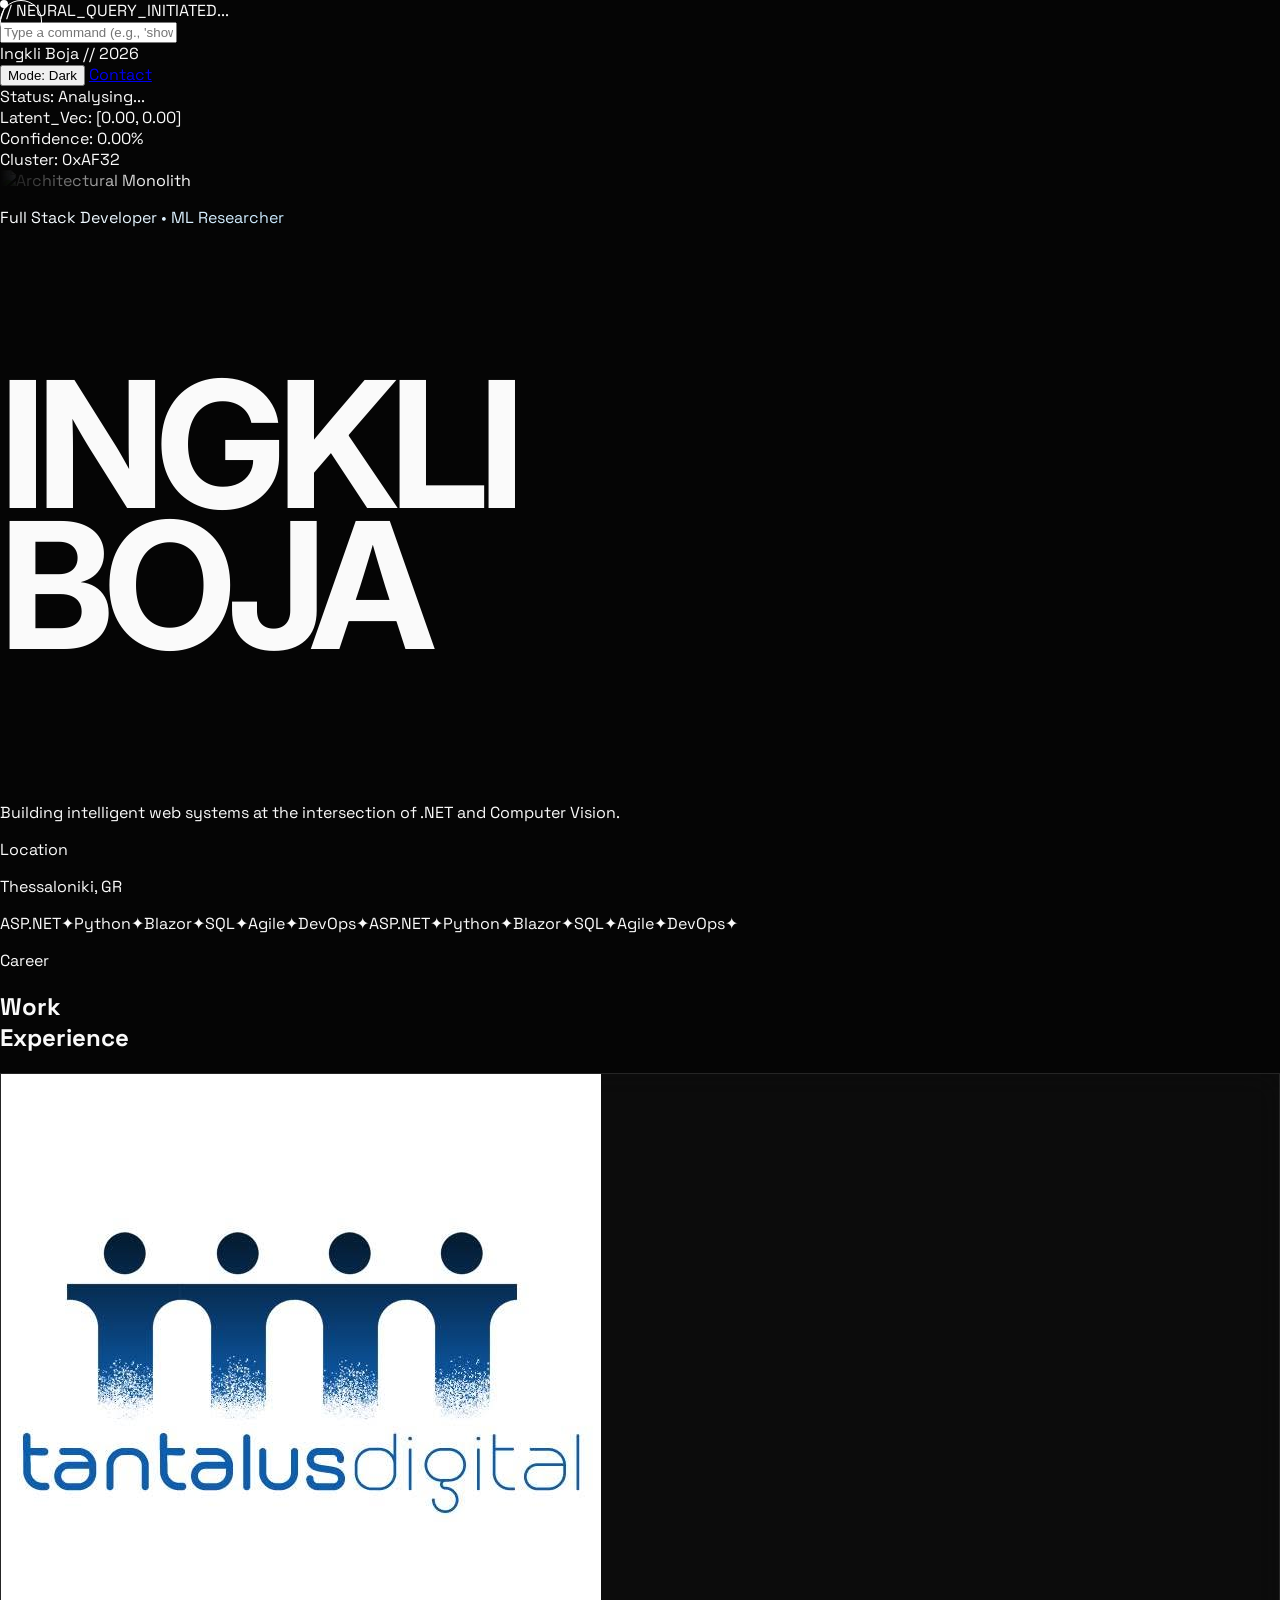
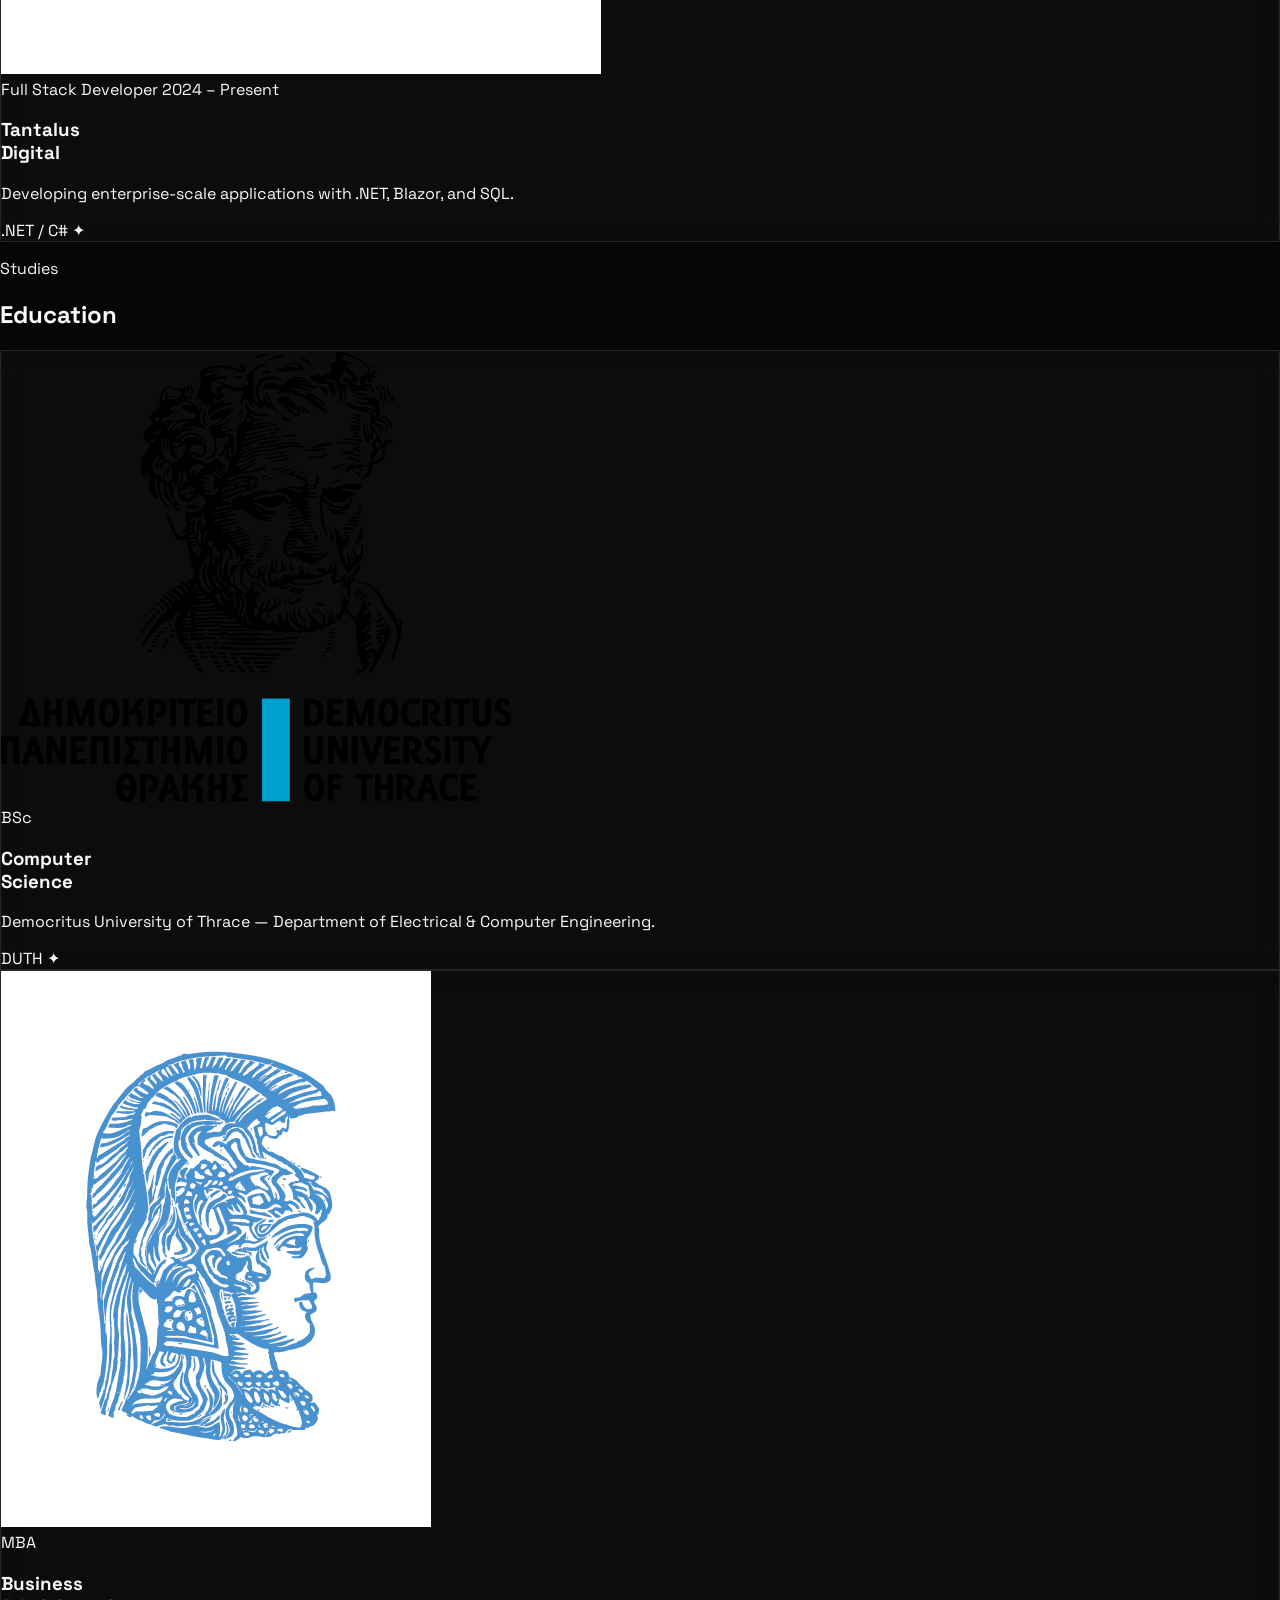
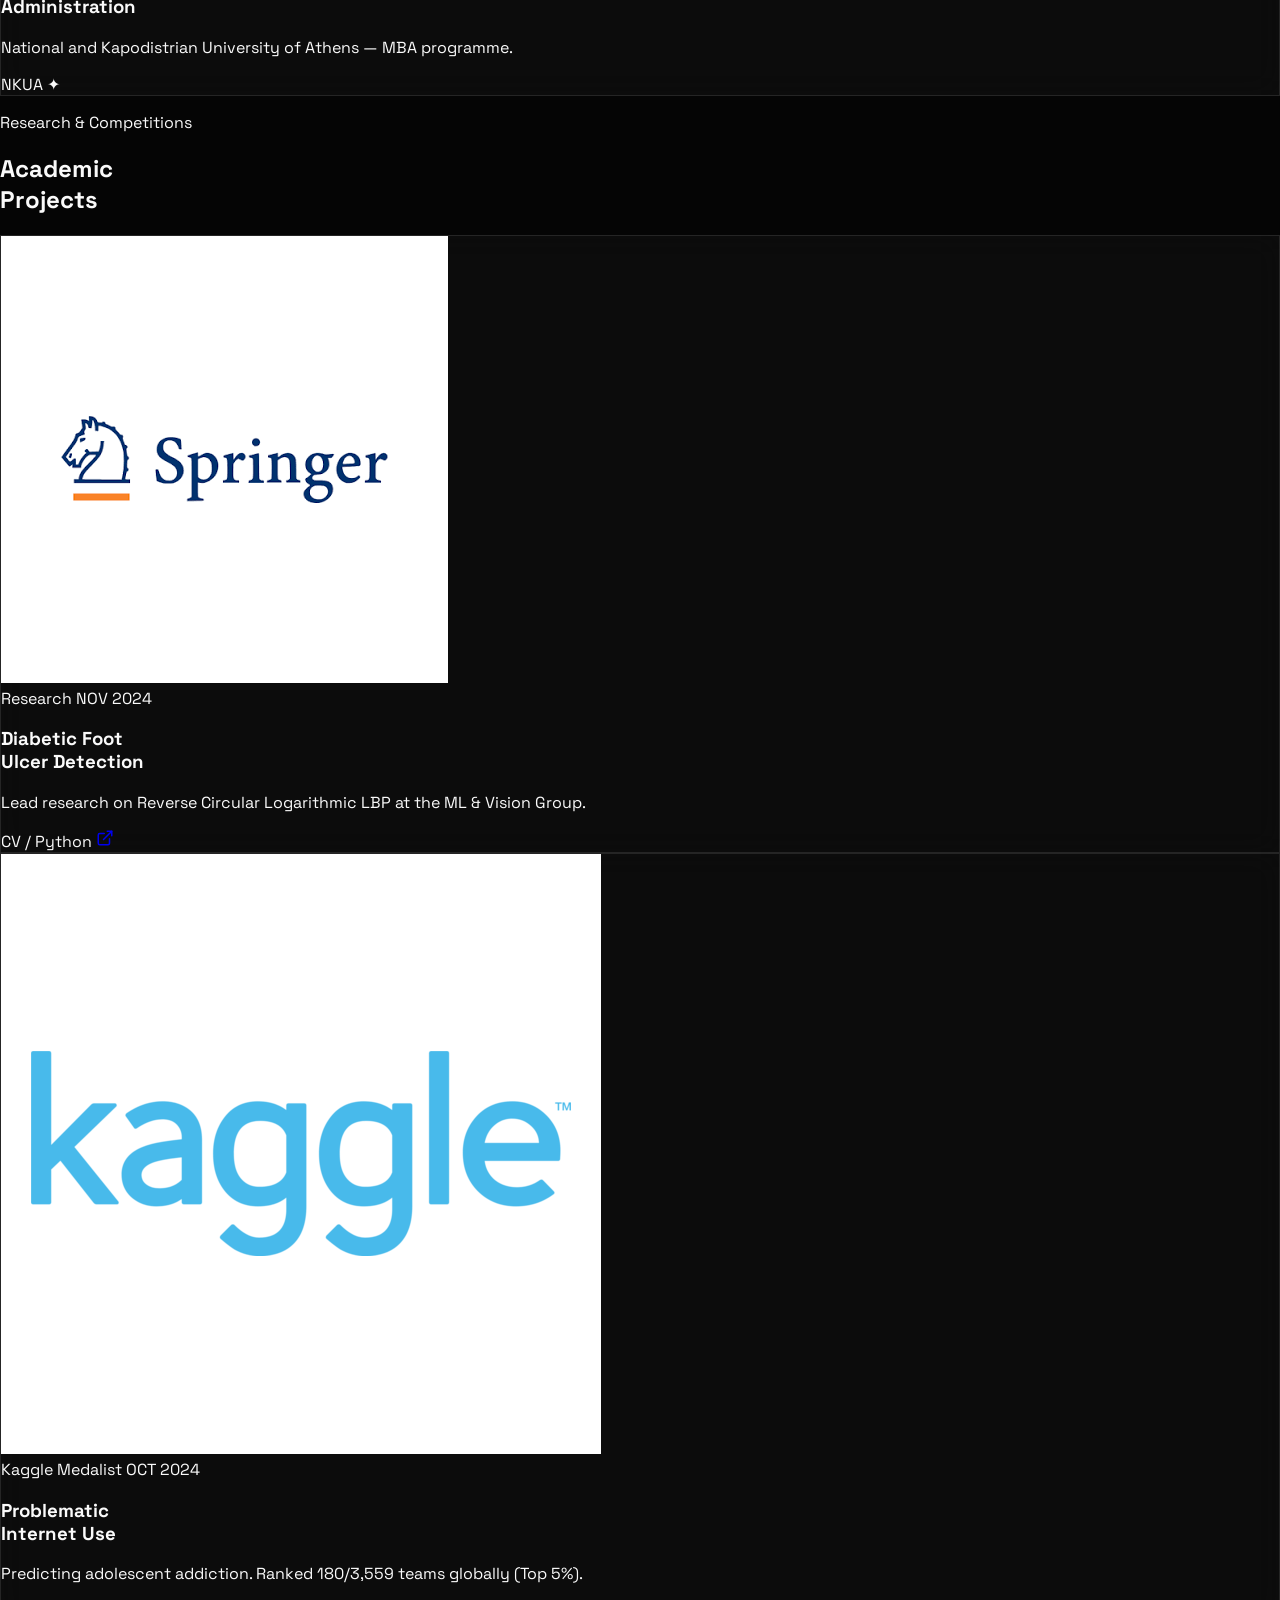
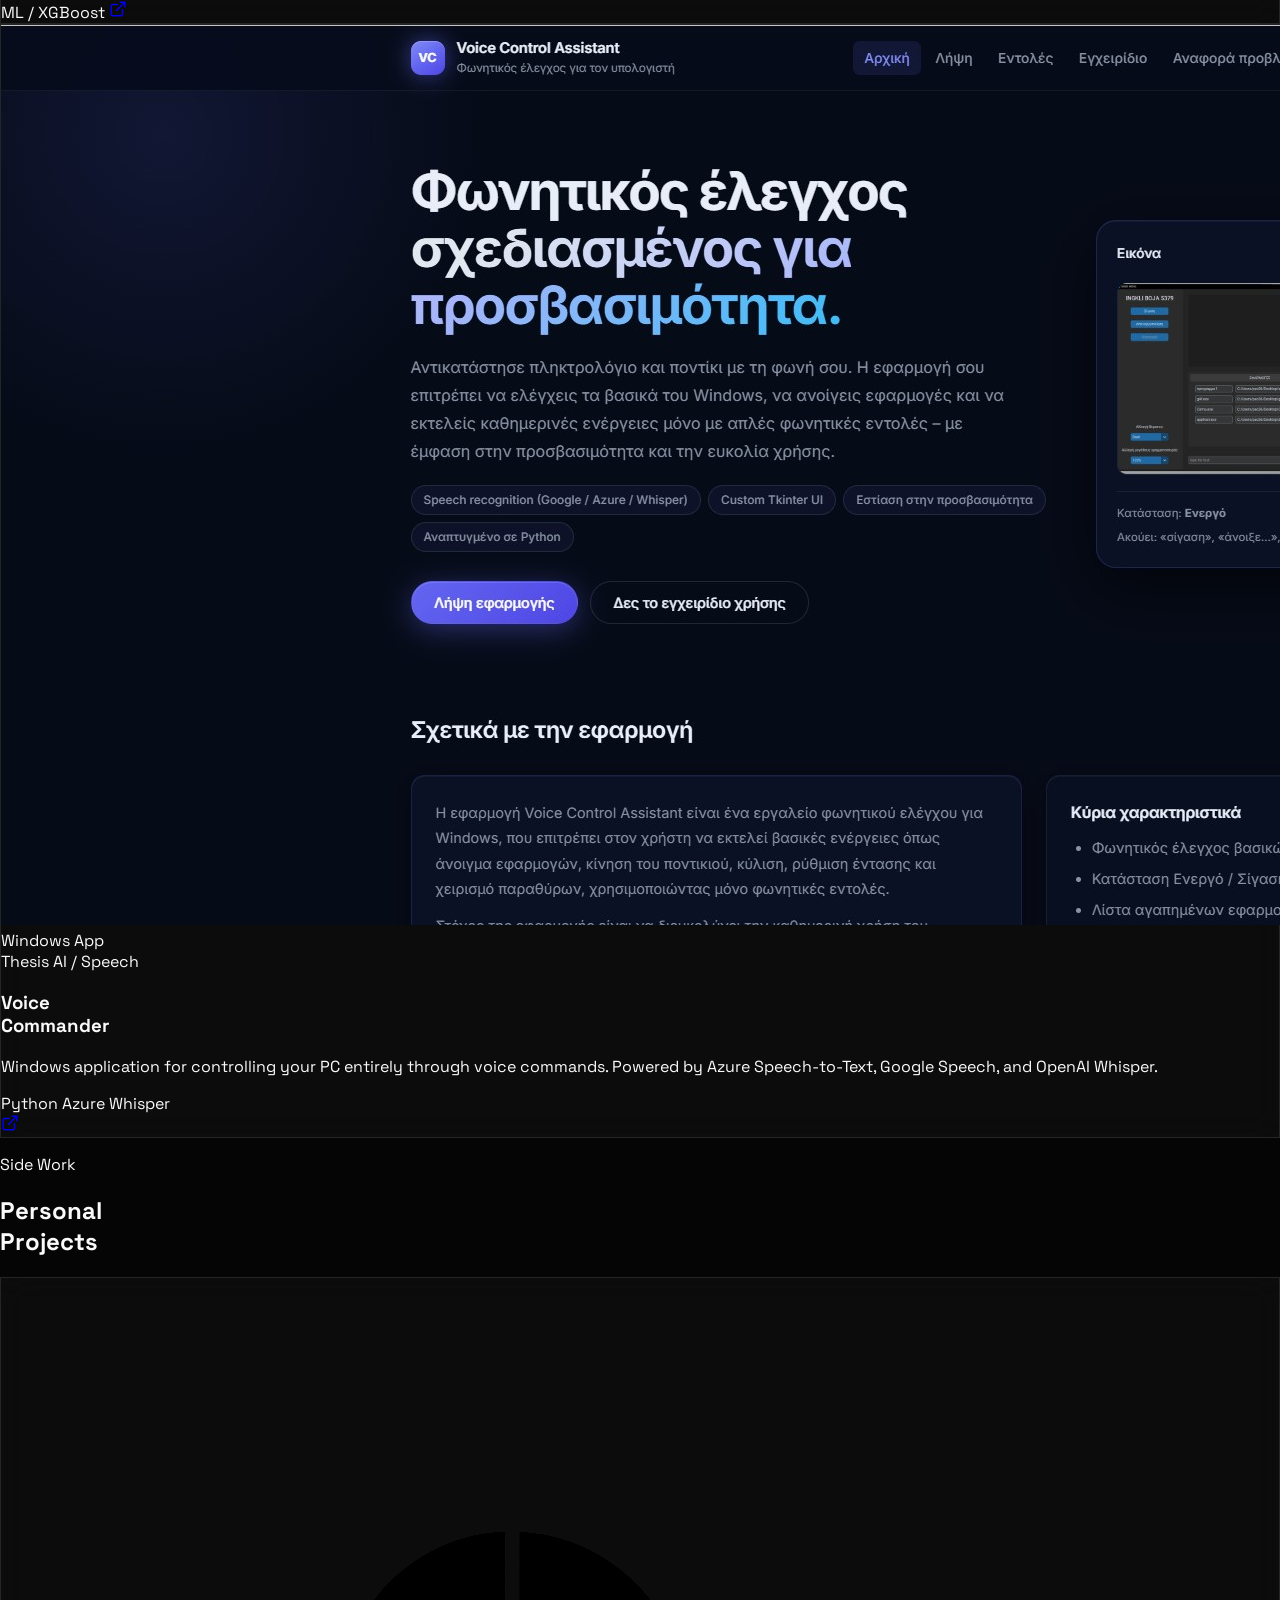
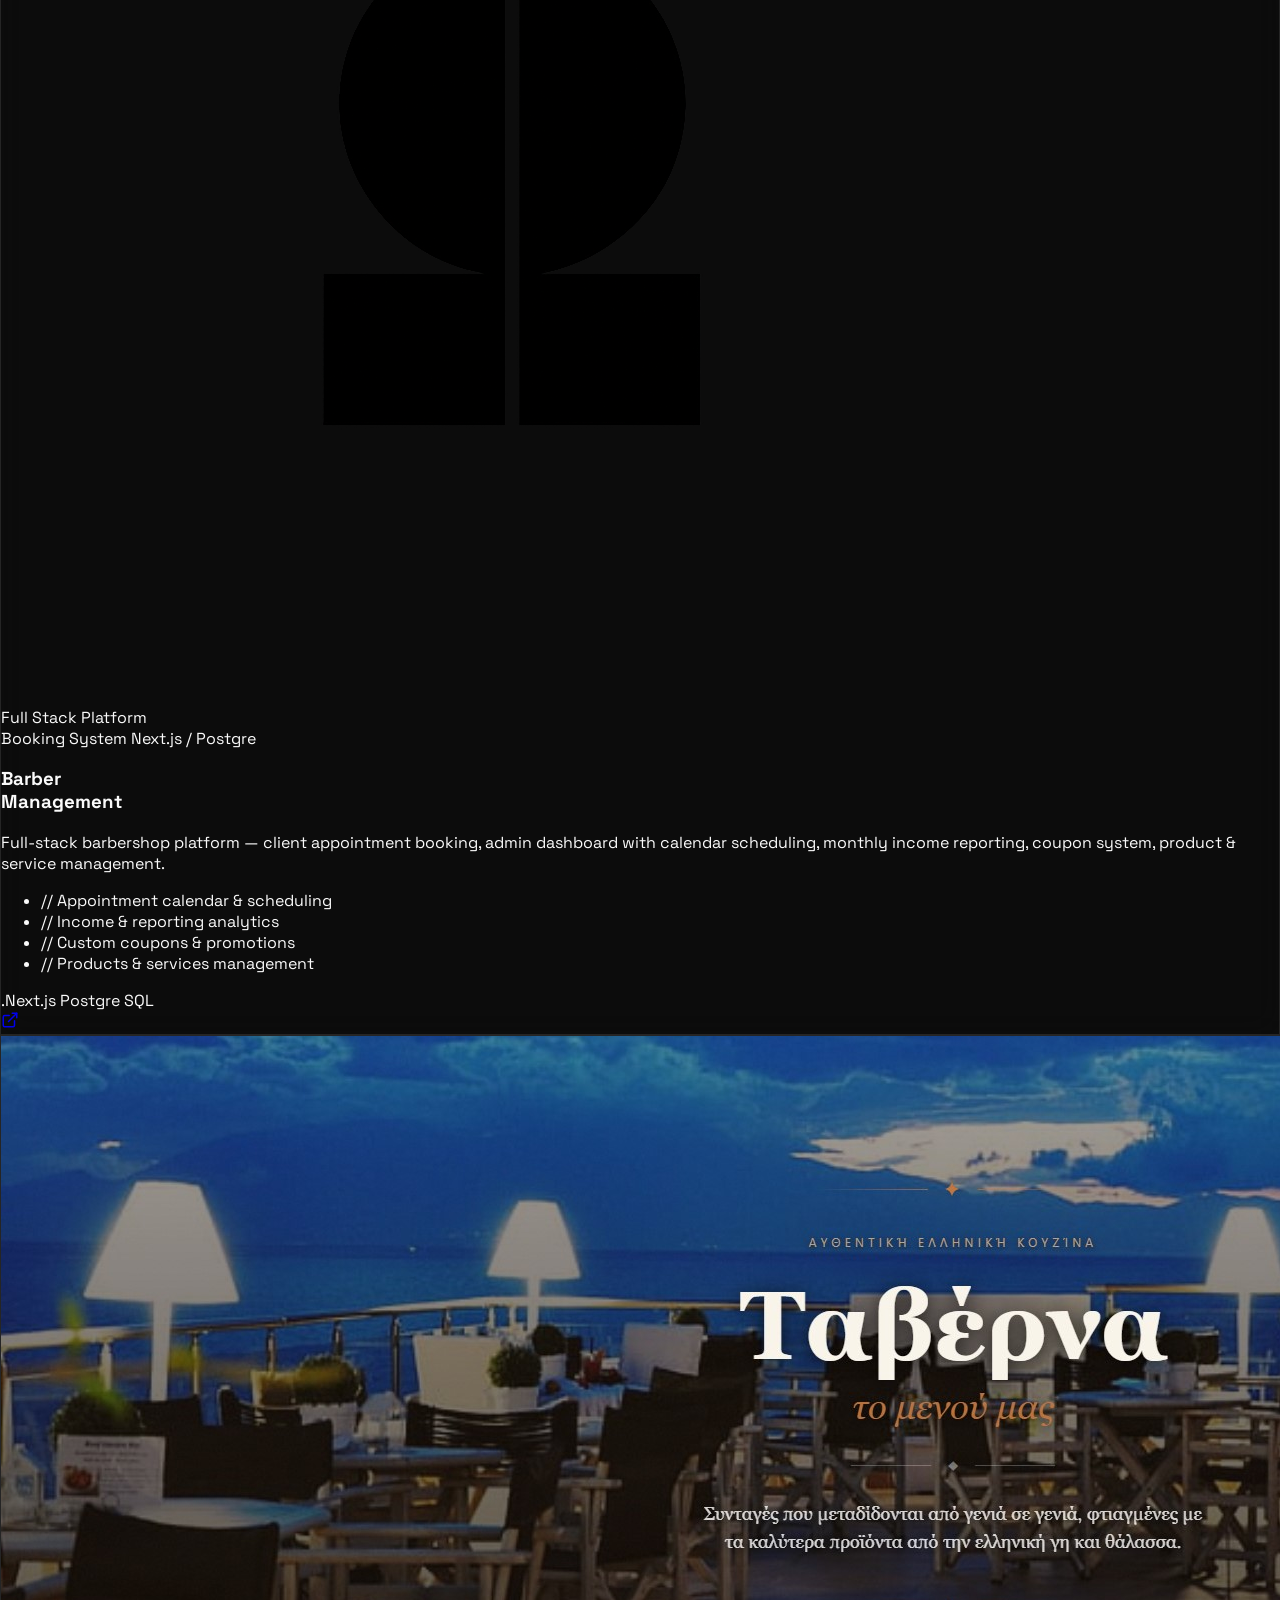
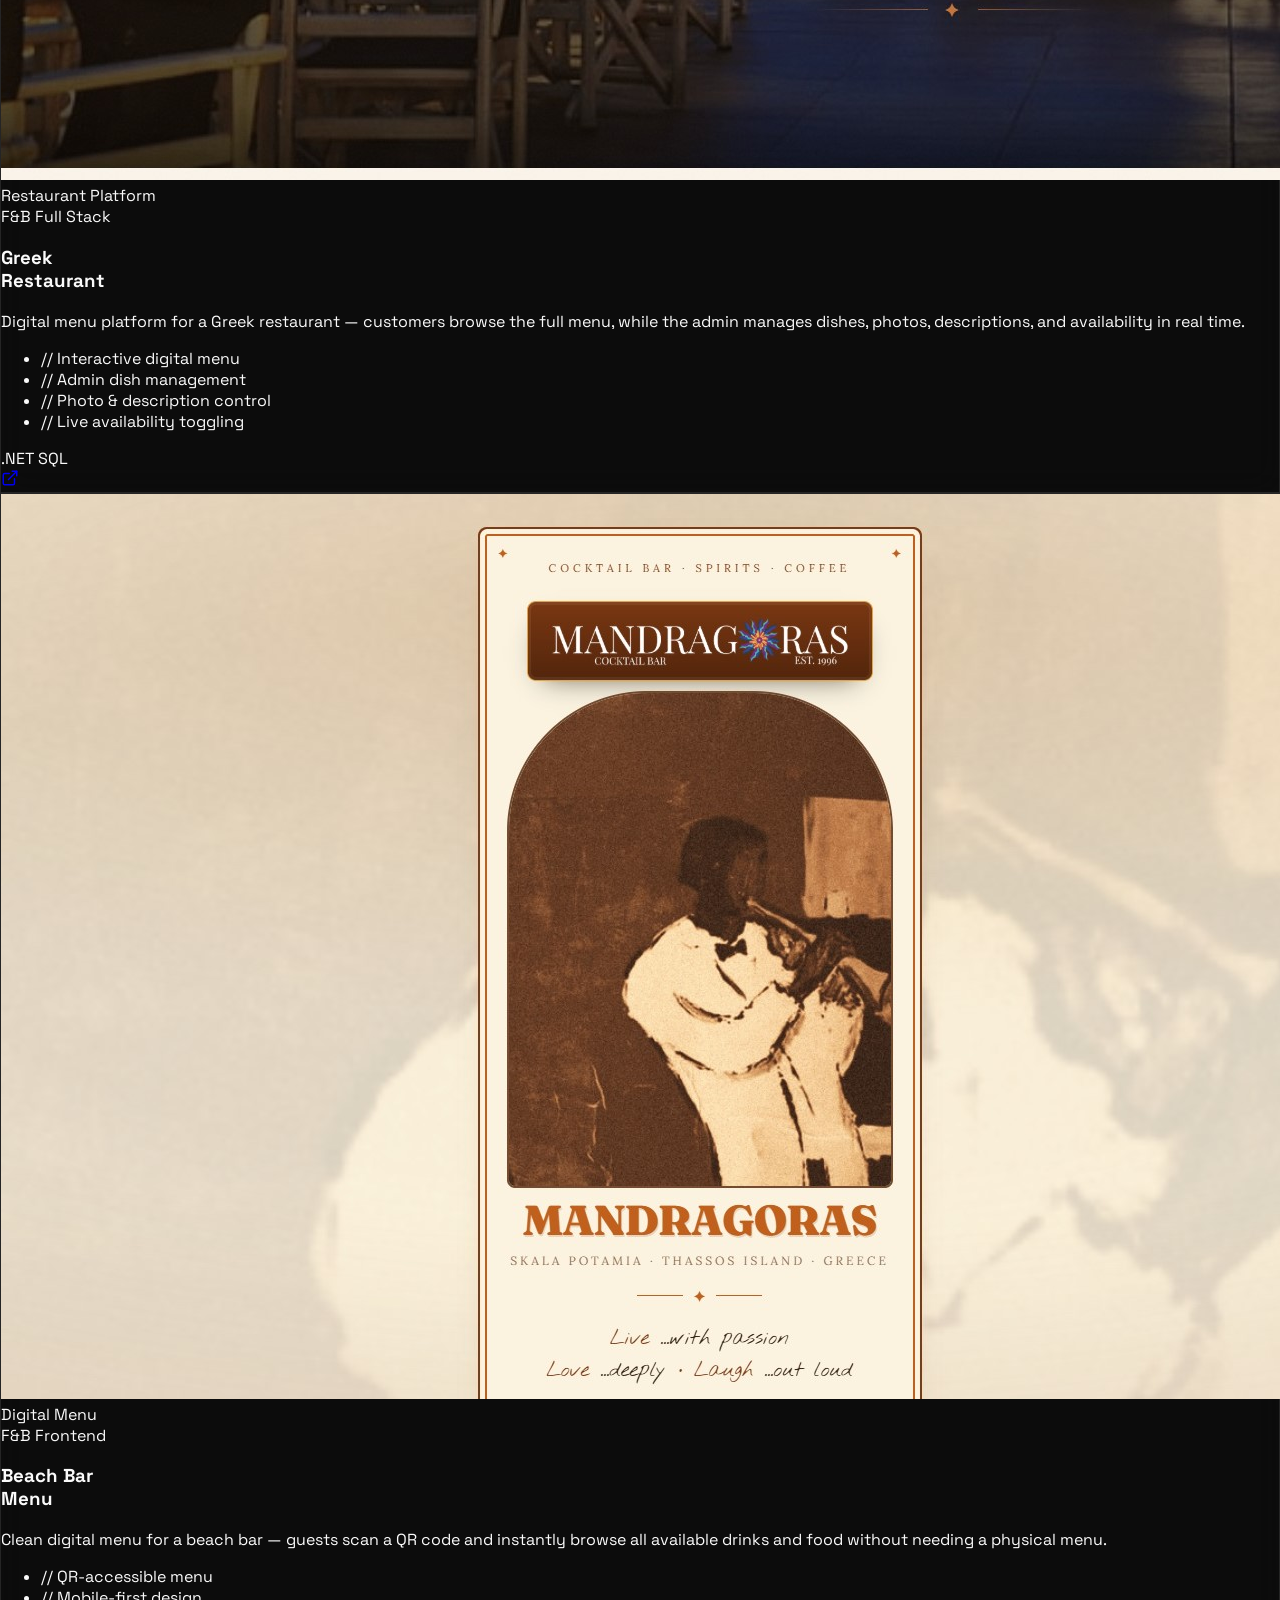
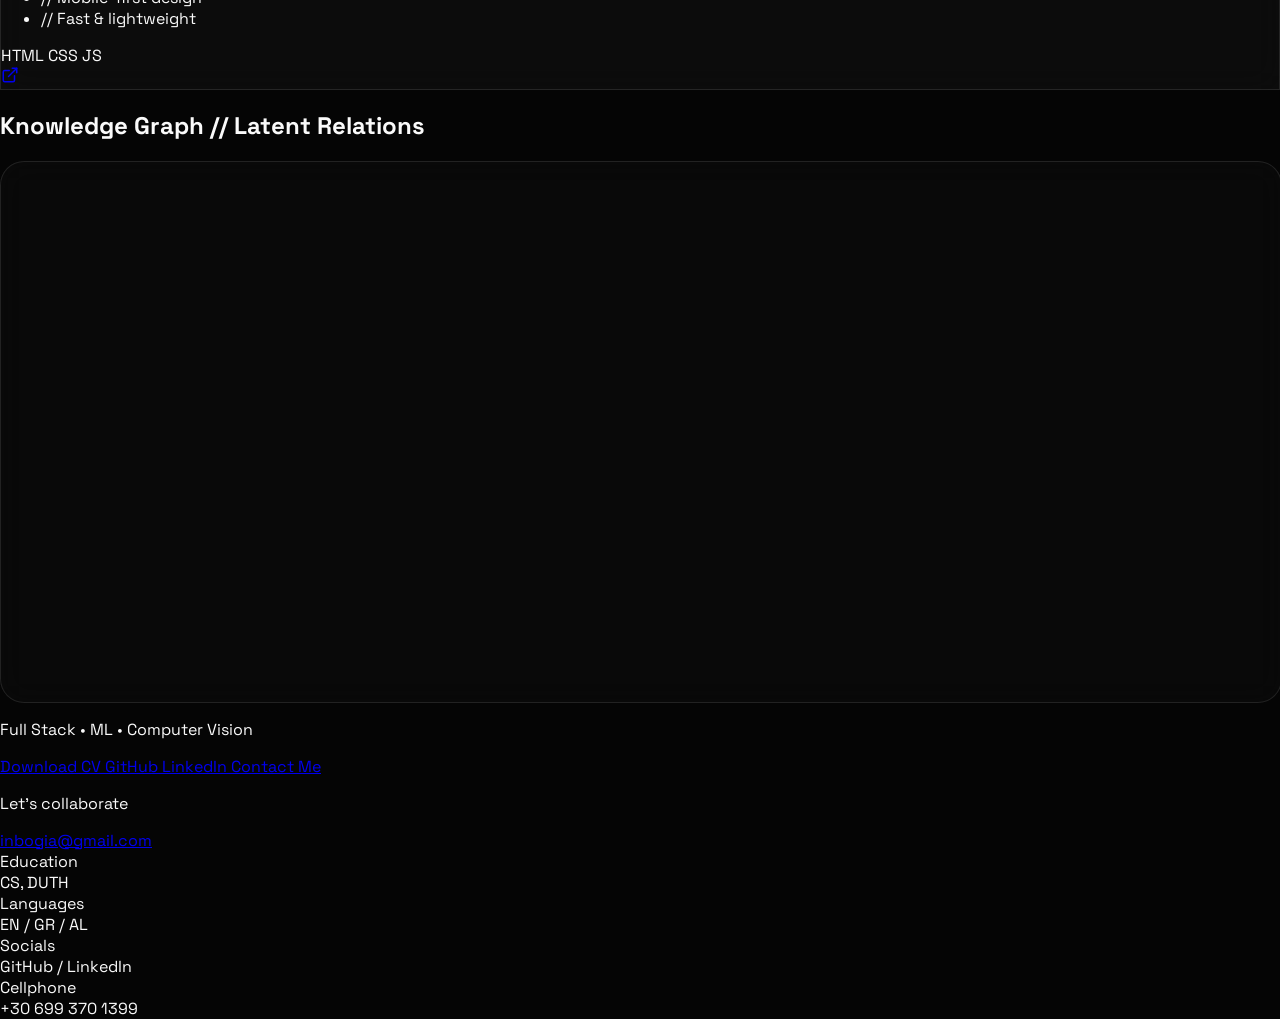
==== commit f80a5935: "Style barber management card with black background and inverted logo" ====
--- a/index.html
+++ b/index.html
@@ -275,8 +275,8 @@
 
                 <!-- Barber Site -->
                 <div class="glass-card p-6 md:p-8 rounded-3xl flex flex-col h-full">
-                    <div class="h-52 bg-gradient-to-br from-gray-900 to-black relative overflow-hidden group rounded-2xl mb-8">
-                        <img src="assets/barber.jpg" alt="Barber Management" class="w-full h-full object-cover opacity-80 group-hover:opacity-100 transition-all duration-700">
+                    <div class="h-52 bg-black relative overflow-hidden group rounded-2xl mb-8 flex items-center justify-center">
+                        <img src="assets/logo-card.png" alt="Barber Management" class="w-[85%] h-[85%] object-contain invert group-hover:scale-105 transition-all duration-700">
                         <div class="absolute bottom-4 left-4 font-mono text-[8px] uppercase tracking-widest text-white/60">Full Stack Platform</div>
                     </div>
                     <div class="flex-grow">
